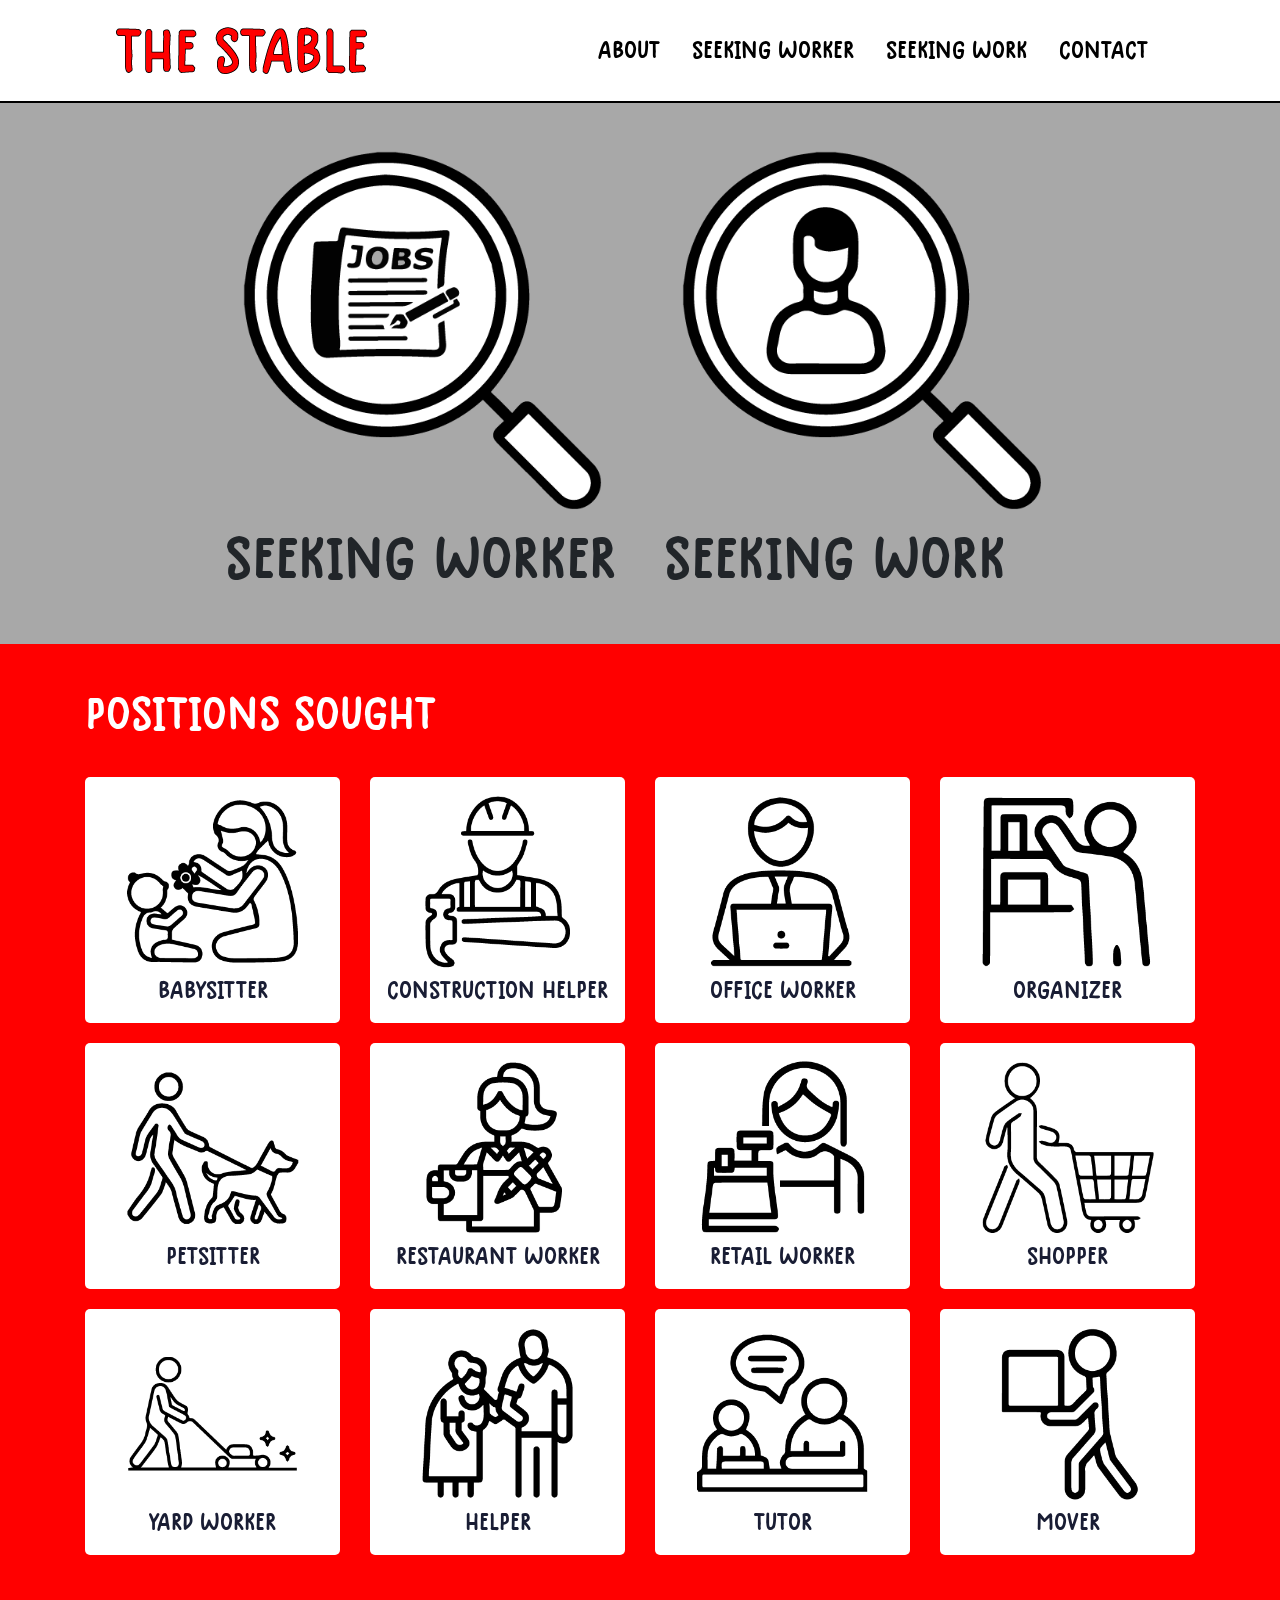
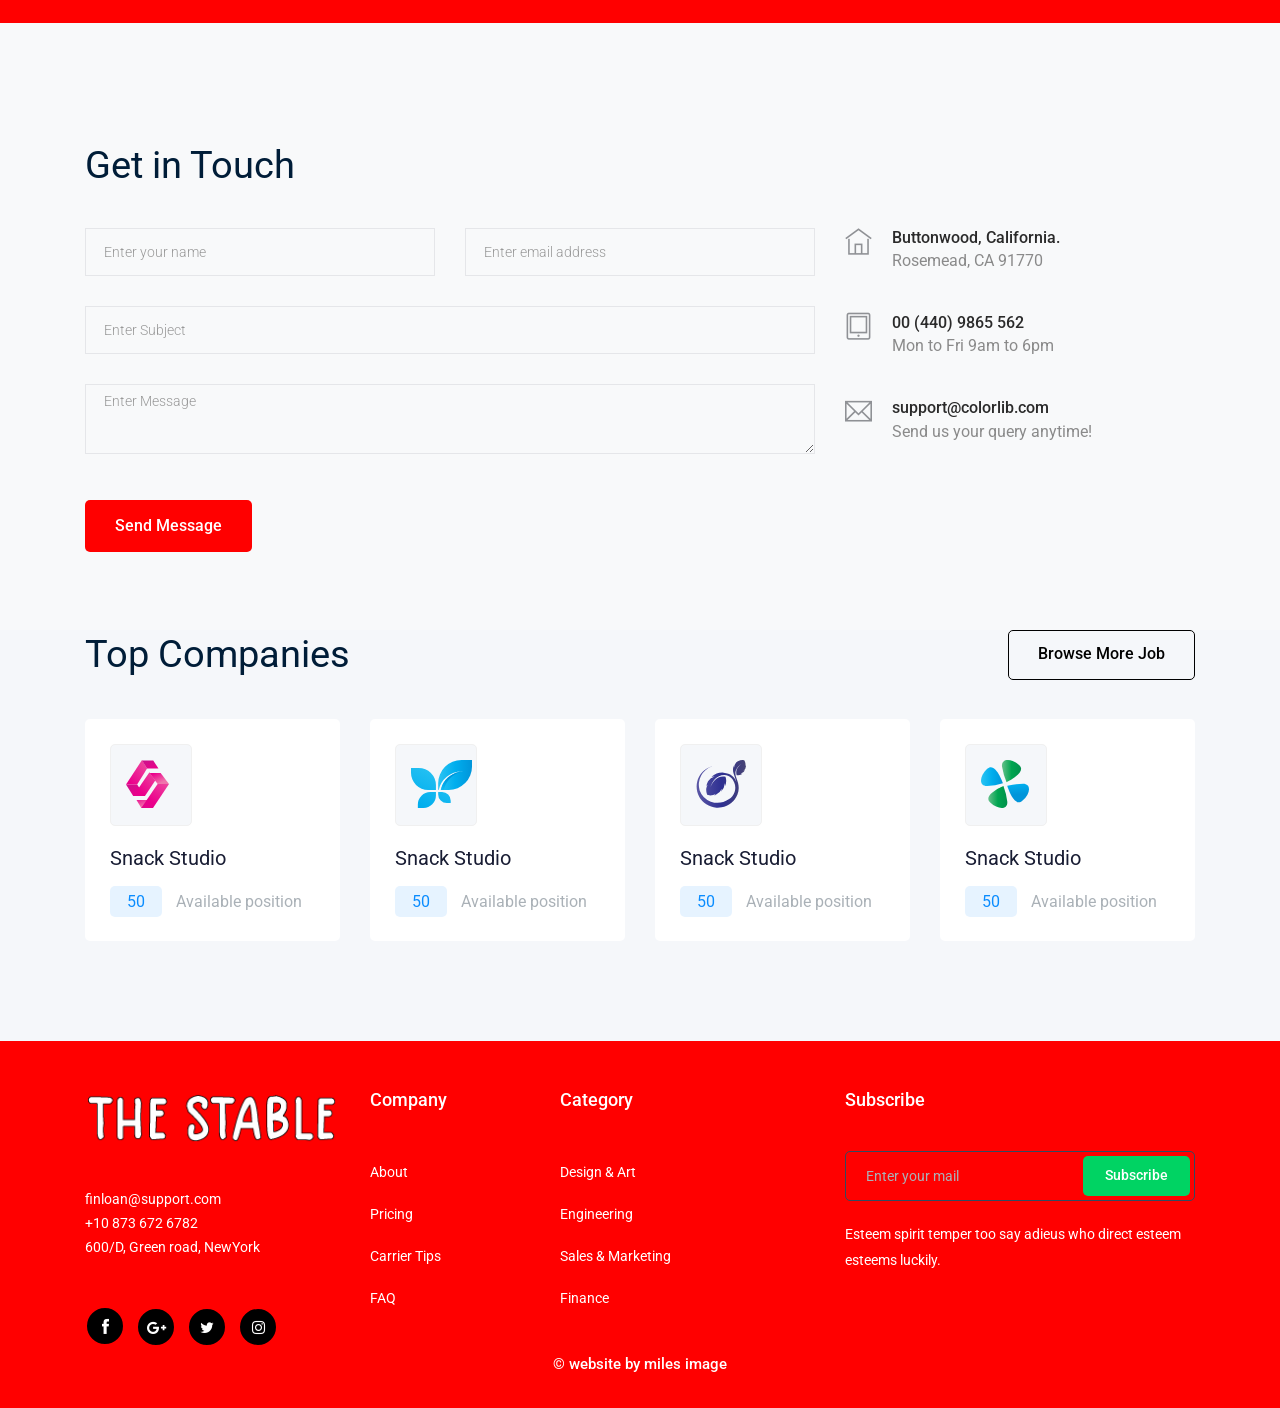
==== index.html @ d4230e0c "wer" ====
<!doctype html>
<html class="no-js" lang="zxx">

<head>
    <meta charset="utf-8">
    <meta http-equiv="x-ua-compatible" content="ie=edge">
    <title>Job Board</title>
    <meta name="description" content="">
    <meta name="viewport" content="width=device-width, initial-scale=1">

    <!-- <link rel="manifest" href="site.webmanifest"> -->
    <link rel="shortcut icon" type="image/x-icon" href="img/favicon.png">
    <!-- Place favicon.ico in the root directory -->

    <!-- CSS here -->
    <link rel="stylesheet" href="css/bootstrap.min.css">
    <link rel="stylesheet" href="css/owl.carousel.min.css">
    <link rel="stylesheet" href="css/magnific-popup.css">
    <link rel="stylesheet" href="css/font-awesome.min.css">
    <link rel="stylesheet" href="css/themify-icons.css">
    <link rel="stylesheet" href="css/nice-select.css">
    <link rel="stylesheet" href="css/flaticon.css">
    <link rel="stylesheet" href="css/gijgo.css">
    <link rel="stylesheet" href="css/animate.min.css">
    <link rel="stylesheet" href="css/slicknav.css">

    <link rel="stylesheet" href="css/style.css">
    <!-- <link rel="stylesheet" href="css/responsive.css"> -->
</head>

<body>
    <!-- header-start -->
    <header>
        <div class="header-area ">
            <div id="sticky-header" class="main-header-area sticky">
                <div class="container-fluid ">
                    <div class="header_bottom_border">
                        <div class="row align-items-center justify-content-around">
                            <div class="col-xl-3 col-lg-3">
                                <div class="logo">
                                    <a href="index.html">
                                        <img src="images/logo.png" alt="">
                                    </a>
                                </div>
                            </div>
                            <div class="col-xl-6 col-lg-9">
                                <div class="main-menu  d-none d-lg-block">
                                    <nav>
                                        <ul id="navigation" >
                                            <!-- <li><a  href="index.html">home</a></li> -->
                                            <li><a  href="index.html#about">About</a></li>
                                            <!-- <li><a  href="#">pages <i class="ti-angle-down"></i></a>
                                                <ul class="submenu">
                                                    <li><a  href="candidate.html">HELP WANTED </a></li>
                                                    <li><a  href="job_details.html">WANT TO HELP </a></li>
                                                    <li><a  href="elements.html">elements</a></li>
                                                </ul>
                                            </li> --> 
                                            <li><a  href="help-wanted.html">SEEKING WORKER</a></li>
                                            <li><a  href="want-to-help.html">SEEKING WORK</a></li>
                                            <li><a  href="index.html#contact">Contact</a></li> 
                                        </ul>
                                    </nav>
                                </div>
                            </div> 
                            <div class="col-12">
                                <div class="mobile_menu d-block d-lg-none"></div>
                            </div>
                        </div>
                    </div>

                </div>
            </div>
        </div>
    </header>
    <!-- header-end -->

      <!-- job_searcing_wrap  -->
    <div class="job_searcing_wrap py-5" style="margin-top: 5.3rem;">
        <div class="container">
            <div class="row">
                <div class="col-lg-6  col-md-6 text-center text-lg-right px-4 ">
                   <img src="./images/mag-paper.png" class="img-fluid w-75">
                   <div class="title fs-1">
                       SEEKING WORKER
                   </div>
                </div>
                <div class="col-lg-6  col-md-6 text-center text-lg-left  px-4 ">
                      <img src="./images/mag-person.png" class="img-fluid w-75">
                      <div class="title fs-1">
                      SEEKING WORK
                   </div>
                </div>
            </div>
        </div>
    </div>
    <!-- job_searcing_wrap end  -->

  

    <!-- popular_catagory_area_start  -->
    <div class="popular_catagory_area py-5">
        <div class="container">
            <div class="row">
                <div class="col-lg-12">
                    <div class="section_title mb-40">
                        <h3>POSITIONS SOUGHT</h3>
                    </div>
                </div>
            </div>
            <div class="row">
                <div class="col-lg-4 col-xl-3 col-md-6">
                    <div class="single_catagory text-center">
                        <img src="./images/babysitter.png" class="img-fluid" alt="">
                        <a href="#">
                            <h4>babysitter</h4>
                        </a>
                    </div>
                </div>
                <div class="col-lg-4 col-xl-3 col-md-6">
                    <div class="single_catagory text-center">
                        <img src="./images/construction-helper.png" class="img-fluid" alt="">
                        <a href="#">
                            <h4>construction helper</h4>
                        </a>
                    </div>
                </div>
                <div class="col-lg-4 col-xl-3 col-md-6">
                    <div class="single_catagory text-center">
                        <img src="./images/OFFICE-WORKER.png" class="img-fluid" alt="">
                        <a href="#">
                            <h4>OFFICE WORKER</h4>
                        </a>
                    </div>
                </div>
                <div class="col-lg-4 col-xl-3 col-md-6">
                    <div class="single_catagory text-center">
                        <img src="./images/ORGANIZER.png" class="img-fluid" alt="">
                        <a href="#">
                            <h4>ORGANIZER</h4>
                        </a>
                    </div>
                </div>
                <div class="col-lg-4 col-xl-3 col-md-6">
                    <div class="single_catagory text-center">
                        <img src="./images/PETSITTER.png" class="img-fluid" alt="">
                        <a href="#">
                            <h4>PETSITTER</h4>
                        </a>
                    </div>
                </div>
                <div class="col-lg-4 col-xl-3 col-md-6">
                    <div class="single_catagory text-center">
                        <img src="./images/RESTAURANT-WORKER.png" class="img-fluid" alt="">
                        <a href="#">
                            <h4>RESTAURANT WORKER</h4>
                        </a>
                    </div>
                </div>
                <div class="col-lg-4 col-xl-3 col-md-6">
                    <div class="single_catagory text-center">
                        <img src="./images/RETAIL-WORKER.png" class="img-fluid" alt="">
                        <a href="#">
                            <h4>RETAIL WORKER</h4>
                        </a>
                    </div>
                </div>
                <div class="col-lg-4 col-xl-3 col-md-6">
                    <div class="single_catagory text-center">
                        <img src="./images/SHOPPER.png" class="img-fluid" alt="">
                        <a href="#">
                            <h4>SHOPPER</h4>
                        </a>
                    </div>
                </div>
                <div class="col-lg-4 col-xl-3 col-md-6">
                    <div class="single_catagory text-center">
                        <img src="./images/YARD-WORKER.png" class="img-fluid" alt="">
                        <a href="#">
                            <h4>YARD WORKER</h4>
                        </a>
                    </div>
                </div>
                <div class="col-lg-4 col-xl-3 col-md-6">
                    <div class="single_catagory text-center">
                        <img src="./images/helper.png" class="img-fluid" alt="">
                        <a href="#">
                            <h4>helper</h4>
                        </a>
                    </div>
                </div>
                <div class="col-lg-4 col-xl-3 col-md-6">
                    <div class="single_catagory text-center">
                        <img src="./images/tutor.png" class="img-fluid" alt="">
                        <a href="#">
                            <h4>tutor</h4>
                        </a>
                    </div>
                </div>
                <div class="col-lg-4 col-xl-3 col-md-6">
                    <div class="single_catagory text-center">
                        <img src="./images/move.png" class="img-fluid" alt="">
                        <a href="#">
                            <h4>mover</h4>
                        </a>
                    </div>
                </div>
                <!-- <div class="col-lg-4 col-xl-3 col-md-6">
                    <div class="single_catagory text-center">
                        <img src="./images/robin-hoods.png" class="img-fluid" alt="">
                        <a href="#">
                            <h4>the robin hoods</h4>
                        </a>
                    </div>
                </div>
                <div class="col-lg-4 col-xl-3 col-md-6">
                    <div class="single_catagory text-center">
                        <img src="./images/right-light.png" class="img-fluid" alt="">
                        <a href="#">
                            <h4>right light</h4>
                        </a>
                    </div>
                </div> -->
                <!-- <div class="col-lg-4 col-xl-3 col-md-6">
                    <div class="single_catagory">
                        <a href="jobs.html"><h4>Design & Creative</h4></a>
                        <p> <span>50</span> Available position</p>
                    </div>
                </div> -->

            </div>
        </div>
    </div>


    <!-- form section -->

 
    <section class="py-5 bg-light" id="contact">
        <br><br><br>
        <div class="container">
            <div class="row">
                <br>
                <div class="col-lg-12">
                    <div class="section_title mb-40">
                        <h3>Get in Touch</h3>
                    </div>
                </div>
            </div>
            <div class="row">
                <div class="col-lg-8 mx-auto">
                    <form class="form-contact contact_form" action="contact_process.php" method="post" id=""
                        novalidate="novalidate">
                        <div class="row">

                            <div class="col-sm-6">
                                <div class="form-group">
                                    <input class="form-control" name="name" id="name" type="text"
                                        onfocus="this.placeholder = ''" onblur="this.placeholder = 'Enter your name'"
                                        placeholder="Enter your name">
                                </div>
                            </div>
                            <div class="col-sm-6">
                                <div class="form-group">
                                    <input class="form-control" name="email" id="email" type="email"
                                        onfocus="this.placeholder = ''"
                                        onblur="this.placeholder = 'Enter email address'"
                                        placeholder="Enter email address">
                                </div>
                            </div>
                            <div class="col-12">
                                <div class="form-group">
                                    <input class="form-control" name="subject" id="subject" type="text"
                                        onfocus="this.placeholder = ''" onblur="this.placeholder = 'Enter Subject'"
                                        placeholder="Enter Subject">
                                </div>
                            </div>
                            <div class="col-12">
                                <div class="form-group">
                                    <textarea class="form-control w-100" name="message" id="message"
                                        onfocus="this.placeholder = ''" onblur="this.placeholder = 'Enter Message'"
                                        placeholder="Enter Message"></textarea>
                                </div>
                            </div>
                        </div>
                        <div class="form-group mt-3">
                            <button type="submit" class="boxed-btn3">Send
                                Message</button>
                        </div>
                    </form>
                </div>
                <div class="col-lg-4">
                    <div class="media contact-info">
                        <span class="contact-info__icon"><i class="ti-home"></i></span>
                        <div class="media-body">
                            <h3>Buttonwood, California.</h3>
                            <p>Rosemead, CA 91770</p>
                        </div>
                    </div>
                    <div class="media contact-info">
                        <span class="contact-info__icon"><i class="ti-tablet"></i></span>
                        <div class="media-body">
                            <h3>00 (440) 9865 562</h3>
                            <p>Mon to Fri 9am to 6pm</p>
                        </div>
                    </div>
                    <div class="media contact-info">
                        <span class="contact-info__icon"><i class="ti-email"></i></span>
                        <div class="media-body">
                            <h3>support@colorlib.com</h3>
                            <p>Send us your query anytime!</p>
                        </div>
                    </div>
                </div>
            </div>
        </div>
    </section>


    <!-- popular_catagory_area_end  -->

   

    

    <div class="top_companies_area">
        <div class="container">
            <div class="row align-items-center mb-40">
                <div class="col-lg-6 col-md-6">
                    <div class="section_title">
                        <h3>Top Companies</h3>
                    </div>
                </div>
                <div class="col-lg-6 col-md-6">
                    <div class="brouse_job text-right">
                        <a href="jobs.html" class="boxed-btn4">Browse More Job</a>
                    </div>
                </div>
            </div>
            <div class="row">
                <div class="col-lg-4 col-xl-3 col-md-6">
                    <div class="single_company">
                        <div class="thumb">
                            <img src="img/svg_icon/5.svg" alt="">
                        </div>
                        <a href="jobs.html">
                            <h3>Snack Studio</h3>
                        </a>
                        <p> <span>50</span> Available position</p>
                    </div>
                </div>
                <div class="col-lg-4 col-xl-3 col-md-6">
                    <div class="single_company">
                        <div class="thumb">
                            <img src="img/svg_icon/4.svg" alt="">
                        </div>
                        <a href="jobs.html">
                            <h3>Snack Studio</h3>
                        </a>
                        <p> <span>50</span> Available position</p>
                    </div>
                </div>
                <div class="col-lg-4 col-xl-3 col-md-6">
                    <div class="single_company">
                        <div class="thumb">
                            <img src="img/svg_icon/3.svg" alt="">
                        </div>
                        <a href="jobs.html">
                            <h3>Snack Studio</h3>
                        </a>
                        <p> <span>50</span> Available position</p>
                    </div>
                </div>
                <div class="col-lg-4 col-xl-3 col-md-6">
                    <div class="single_company">
                        <div class="thumb">
                            <img src="img/svg_icon/1.svg" alt="">
                        </div>
                        <a href="jobs.html">
                            <h3>Snack Studio</h3>
                        </a>
                        <p> <span>50</span> Available position</p>
                    </div>
                </div>
            </div>
        </div>
    </div>

   

    <!-- footer start -->
    <footer class="footer">
        <div class="footer_top pt-5 pb-0">
            <div class="container">
                <div class="row">
                    <div class="col-xl-3 col-md-6 col-lg-3">
                        <div class="footer_widget wow fadeInUp" data-wow-duration="1s" data-wow-delay=".3s">
                            <div class="footer_logo">
                                <a href="#">
                                    <img src="images/logo-white.png" class="img-fluid">
                                </a>
                            </div>
                            <p>
                                finloan@support.com <br>
                                +10 873 672 6782 <br>
                                600/D, Green road, NewYork
                            </p>
                            <div class="socail_links">
                                <ul>
                                    <li>
                                        <a href="#">
                                            <i class="ti-facebook"></i>
                                        </a>
                                    </li>
                                    <li>
                                        <a href="#">
                                            <i class="fa fa-google-plus"></i>
                                        </a>
                                    </li>
                                    <li>
                                        <a href="#">
                                            <i class="fa fa-twitter"></i>
                                        </a>
                                    </li>
                                    <li>
                                        <a href="#">
                                            <i class="fa fa-instagram"></i>
                                        </a>
                                    </li>
                                </ul>
                            </div>

                        </div>
                    </div>
                    <div class="col-xl-2 col-md-6 col-lg-2">
                        <div class="footer_widget wow fadeInUp" data-wow-duration="1.1s" data-wow-delay=".4s">
                            <h3 class="footer_title">
                                Company
                            </h3>
                            <ul>
                                <li><a href="#">About </a></li>
                                <li><a href="#"> Pricing</a></li>
                                <li><a href="#">Carrier Tips</a></li>
                                <li><a href="#">FAQ</a></li>
                            </ul>

                        </div>
                    </div>
                    <div class="col-xl-3 col-md-6 col-lg-3">
                        <div class="footer_widget wow fadeInUp" data-wow-duration="1.2s" data-wow-delay=".5s">
                            <h3 class="footer_title">
                                Category
                            </h3>
                            <ul>
                                <li><a href="#">Design & Art</a></li>
                                <li><a href="#">Engineering</a></li>
                                <li><a href="#">Sales & Marketing</a></li>
                                <li><a href="#">Finance</a></li>
                            </ul>
                        </div>
                    </div>
                    <div class="col-xl-4 col-md-6 col-lg-4">
                        <div class="footer_widget wow fadeInUp" data-wow-duration="1.3s" data-wow-delay=".6s">
                            <h3 class="footer_title">
                                Subscribe
                            </h3>
                            <form action="#" class="newsletter_form">
                                <input type="text" placeholder="Enter your mail">
                                <button type="submit">Subscribe</button>
                            </form>
                            <p class="newsletter_text">Esteem spirit temper too say adieus who direct esteem esteems
                                luckily.</p>
                        </div>
                    </div>
                </div>
            </div>
        </div>
        <div class="copy-right_text wow fadeInUp" data-wow-duration="1.4s" data-wow-delay=".3s">
            <div class="container">
                <div class="footer_border"></div>
                <div class="row">
                    <div class="col-xl-12">
                        <p class="copy_right text-center">
                          &copy;  website by miles image 
                        </p>
                    </div>
                </div>
            </div>
        </div>
    </footer>
    <!--/ footer end  -->

    <!-- link that opens popup -->
    <!-- JS here -->
    <script src="js/vendor/modernizr-3.5.0.min.js"></script>
    <script src="js/vendor/jquery-1.12.4.min.js"></script>
    <script src="js/popper.min.js"></script>
    <script src="js/bootstrap.min.js"></script>
    <script src="js/owl.carousel.min.js"></script>
    <script src="js/isotope.pkgd.min.js"></script>
    <script src="js/ajax-form.js"></script>
    <script src="js/waypoints.min.js"></script>
    <script src="js/jquery.counterup.min.js"></script>
    <script src="js/imagesloaded.pkgd.min.js"></script>
    <script src="js/scrollIt.js"></script>
    <script src="js/jquery.scrollUp.min.js"></script>
    <script src="js/wow.min.js"></script>
    <script src="js/nice-select.min.js"></script>
    <script src="js/jquery.slicknav.min.js"></script>
    <script src="js/jquery.magnific-popup.min.js"></script>
    <script src="js/plugins.js"></script>
    <script src="js/gijgo.min.js"></script>



    <!--contact js-->
    <script src="js/contact.js"></script>
    <script src="js/jquery.ajaxchimp.min.js"></script>
    <script src="js/jquery.form.js"></script>
    <script src="js/jquery.validate.min.js"></script>
    <script src="js/mail-script.js"></script>


    <script src="js/main.js"></script>
</body>

</html>
---- css/themify-icons.css ----
@font-face {
	font-family: 'themify';
	src:url('../fonts/themify.eot?-fvbane');
	src:url('../fonts/themify.eot?#iefix-fvbane') format('embedded-opentype'),
		url('../fonts/themify.woff?-fvbane') format('woff'),
		url('../fonts/themify.ttf?-fvbane') format('truetype'),
		url('../fonts/themify.svg?-fvbane#themify') format('svg');
	font-weight: normal;
	font-style: normal;
}

[class^="ti-"], [class*=" ti-"] {
	font-family: 'themify';
	/* speak: none; */
	font-style: normal;
	font-weight: normal;
	font-variant: normal;
	text-transform: none;
	line-height: 1;

	/* Better Font Rendering =========== */
	-webkit-font-smoothing: antialiased;
	-moz-osx-font-smoothing: grayscale;
}

.ti-wand:before {
	content: "\e600";
}
.ti-volume:before {
	content: "\e601";
}
.ti-user:before {
	content: "\e602";
}
.ti-unlock:before {
	content: "\e603";
}
.ti-unlink:before {
	content: "\e604";
}
.ti-trash:before {
	content: "\e605";
}
.ti-thought:before {
	content: "\e606";
}
.ti-target:before {
	content: "\e607";
}
.ti-tag:before {
	content: "\e608";
}
.ti-tablet:before {
	content: "\e609";
}
.ti-star:before {
	content: "\e60a";
}
.ti-spray:before {
	content: "\e60b";
}
.ti-signal:before {
	content: "\e60c";
}
.ti-shopping-cart:before {
	content: "\e60d";
}
.ti-shopping-cart-full:before {
	content: "\e60e";
}
.ti-settings:before {
	content: "\e60f";
}
.ti-search:before {
	content: "\e610";
}
.ti-zoom-in:before {
	content: "\e611";
}
.ti-zoom-out:before {
	content: "\e612";
}
.ti-cut:before {
	content: "\e613";
}
.ti-ruler:before {
	content: "\e614";
}
.ti-ruler-pencil:before {
	content: "\e615";
}
.ti-ruler-alt:before {
	content: "\e616";
}
.ti-bookmark:before {
	content: "\e617";
}
.ti-bookmark-alt:before {
	content: "\e618";
}
.ti-reload:before {
	content: "\e619";
}
.ti-plus:before {
	content: "\e61a";
}
.ti-pin:before {
	content: "\e61b";
}
.ti-pencil:before {
	content: "\e61c";
}
.ti-pencil-alt:before {
	content: "\e61d";
}
.ti-paint-roller:before {
	content: "\e61e";
}
.ti-paint-bucket:before {
	content: "\e61f";
}
.ti-na:before {
	content: "\e620";
}
.ti-mobile:before {
	content: "\e621";
}
.ti-minus:before {
	content: "\e622";
}
.ti-medall:before {
	content: "\e623";
}
.ti-medall-alt:before {
	content: "\e624";
}
.ti-marker:before {
	content: "\e625";
}
.ti-marker-alt:before {
	content: "\e626";
}
.ti-arrow-up:before {
	content: "\e627";
}
.ti-arrow-right:before {
	content: "\e628";
}
.ti-arrow-left:before {
	content: "\e629";
}
.ti-arrow-down:before {
	content: "\e62a";
}
.ti-lock:before {
	content: "\e62b";
}
.ti-location-arrow:before {
	content: "\e62c";
}
.ti-link:before {
	content: "\e62d";
}
.ti-layout:before {
	content: "\e62e";
}
.ti-layers:before {
	content: "\e62f";
}
.ti-layers-alt:before {
	content: "\e630";
}
.ti-key:before {
	content: "\e631";
}
.ti-import:before {
	content: "\e632";
}
.ti-image:before {
	content: "\e633";
}
.ti-heart:before {
	content: "\e634";
}
.ti-heart-broken:before {
	content: "\e635";
}
.ti-hand-stop:before {
	content: "\e636";
}
.ti-hand-open:before {
	content: "\e637";
}
.ti-hand-drag:before {
	content: "\e638";
}
.ti-folder:before {
	content: "\e639";
}
.ti-flag:before {
	content: "\e63a";
}
.ti-flag-alt:before {
	content: "\e63b";
}
.ti-flag-alt-2:before {
	content: "\e63c";
}
.ti-eye:before {
	content: "\e63d";
}
.ti-export:before {
	content: "\e63e";
}
.ti-exchange-vertical:before {
	content: "\e63f";
}
.ti-desktop:before {
	content: "\e640";
}
.ti-cup:before {
	content: "\e641";
}
.ti-crown:before {
	content: "\e642";
}
.ti-comments:before {
	content: "\e643";
}
.ti-comment:before {
	content: "\e644";
}
.ti-comment-alt:before {
	content: "\e645";
}
.ti-close:before {
	content: "\e646";
}
.ti-clip:before {
	content: "\e647";
}
.ti-angle-up:before {
	content: "\e648";
}
.ti-angle-right:before {
	content: "\e649";
}
.ti-angle-left:before {
	content: "\e64a";
}
.ti-angle-down:before {
	content: "\e64b";
}
.ti-check:before {
	content: "\e64c";
}
.ti-check-box:before {
	content: "\e64d";
}
.ti-camera:before {
	content: "\e64e";
}
.ti-announcement:before {
	content: "\e64f";
}
.ti-brush:before {
	content: "\e650";
}
.ti-briefcase:before {
	content: "\e651";
}
.ti-bolt:before {
	content: "\e652";
}
.ti-bolt-alt:before {
	content: "\e653";
}
.ti-blackboard:before {
	content: "\e654";
}
.ti-bag:before {
	content: "\e655";
}
.ti-move:before {
	content: "\e656";
}
.ti-arrows-vertical:before {
	content: "\e657";
}
.ti-arrows-horizontal:before {
	content: "\e658";
}
.ti-fullscreen:before {
	content: "\e659";
}
.ti-arrow-top-right:before {
	content: "\e65a";
}
.ti-arrow-top-left:before {
	content: "\e65b";
}
.ti-arrow-circle-up:before {
	content: "\e65c";
}
.ti-arrow-circle-right:before {
	content: "\e65d";
}
.ti-arrow-circle-left:before {
	content: "\e65e";
}
.ti-arrow-circle-down:before {
	content: "\e65f";
}
.ti-angle-double-up:before {
	content: "\e660";
}
.ti-angle-double-right:before {
	content: "\e661";
}
.ti-angle-double-left:before {
	content: "\e662";
}
.ti-angle-double-down:before {
	content: "\e663";
}
.ti-zip:before {
	content: "\e664";
}
.ti-world:before {
	content: "\e665";
}
.ti-wheelchair:before {
	content: "\e666";
}
.ti-view-list:before {
	content: "\e667";
}
.ti-view-list-alt:before {
	content: "\e668";
}
.ti-view-grid:before {
	content: "\e669";
}
.ti-uppercase:before {
	content: "\e66a";
}
.ti-upload:before {
	content: "\e66b";
}
.ti-underline:before {
	content: "\e66c";
}
.ti-truck:before {
	content: "\e66d";
}
.ti-timer:before {
	content: "\e66e";
}
.ti-ticket:before {
	content: "\e66f";
}
.ti-thumb-up:before {
	content: "\e670";
}
.ti-thumb-down:before {
	content: "\e671";
}
.ti-text:before {
	content: "\e672";
}
.ti-stats-up:before {
	content: "\e673";
}
.ti-stats-down:before {
	content: "\e674";
}
.ti-split-v:before {
	content: "\e675";
}
.ti-split-h:before {
	content: "\e676";
}
.ti-smallcap:before {
	content: "\e677";
}
.ti-shine:before {
	content: "\e678";
}
.ti-shift-right:before {
	content: "\e679";
}
.ti-shift-left:before {
	content: "\e67a";
}
.ti-shield:before {
	content: "\e67b";
}
.ti-notepad:before {
	content: "\e67c";
}
.ti-server:before {
	content: "\e67d";
}
.ti-quote-right:before {
	content: "\e67e";
}
.ti-quote-left:before {
	content: "\e67f";
}
.ti-pulse:before {
	content: "\e680";
}
.ti-printer:before {
	content: "\e681";
}
.ti-power-off:before {
	content: "\e682";
}
.ti-plug:before {
	content: "\e683";
}
.ti-pie-chart:before {
	content: "\e684";
}
.ti-paragraph:before {
	content: "\e685";
}
.ti-panel:before {
	content: "\e686";
}
.ti-package:before {
	content: "\e687";
}
.ti-music:before {
	content: "\e688";
}
.ti-music-alt:before {
	content: "\e689";
}
.ti-mouse:before {
	content: "\e68a";
}
.ti-mouse-alt:before {
	content: "\e68b";
}
.ti-money:before {
	content: "\e68c";
}
.ti-microphone:before {
	content: "\e68d";
}
.ti-menu:before {
	content: "\e68e";
}
.ti-menu-alt:before {
	content: "\e68f";
}
.ti-map:before {
	content: "\e690";
}
.ti-map-alt:before {
	content: "\e691";
}
.ti-loop:before {
	content: "\e692";
}
.ti-location-pin:before {
	content: "\e693";
}
.ti-list:before {
	content: "\e694";
}
.ti-light-bulb:before {
	content: "\e695";
}
.ti-Italic:before {
	content: "\e696";
}
.ti-info:before {
	content: "\e697";
}
.ti-infinite:before {
	content: "\e698";
}
.ti-id-badge:before {
	content: "\e699";
}
.ti-hummer:before {
	content: "\e69a";
}
.ti-home:before {
	content: "\e69b";
}
.ti-help:before {
	content: "\e69c";
}
.ti-headphone:before {
	content: "\e69d";
}
.ti-harddrives:before {
	content: "\e69e";
}
.ti-harddrive:before {
	content: "\e69f";
}
.ti-gift:before {
	content: "\e6a0";
}
.ti-game:before {
	content: "\e6a1";
}
.ti-filter:before {
	content: "\e6a2";
}
.ti-files:before {
	content: "\e6a3";
}
.ti-file:before {
	content: "\e6a4";
}
.ti-eraser:before {
	content: "\e6a5";
}
.ti-envelope:before {
	content: "\e6a6";
}
.ti-download:before {
	content: "\e6a7";
}
.ti-direction:before {
	content: "\e6a8";
}
.ti-direction-alt:before {
	content: "\e6a9";
}
.ti-dashboard:before {
	content: "\e6aa";
}
.ti-control-stop:before {
	content: "\e6ab";
}
.ti-control-shuffle:before {
	content: "\e6ac";
}
.ti-control-play:before {
	content: "\e6ad";
}
.ti-control-pause:before {
	content: "\e6ae";
}
.ti-control-forward:before {
	content: "\e6af";
}
.ti-control-backward:before {
	content: "\e6b0";
}
.ti-cloud:before {
	content: "\e6b1";
}
.ti-cloud-up:before {
	content: "\e6b2";
}
.ti-cloud-down:before {
	content: "\e6b3";
}
.ti-clipboard:before {
	content: "\e6b4";
}
.ti-car:before {
	content: "\e6b5";
}
.ti-calendar:before {
	content: "\e6b6";
}
.ti-book:before {
	content: "\e6b7";
}
.ti-bell:before {
	content: "\e6b8";
}
.ti-basketball:before {
	content: "\e6b9";
}
.ti-bar-chart:before {
	content: "\e6ba";
}
.ti-bar-chart-alt:before {
	content: "\e6bb";
}
.ti-back-right:before {
	content: "\e6bc";
}
.ti-back-left:before {
	content: "\e6bd";
}
.ti-arrows-corner:before {
	content: "\e6be";
}
.ti-archive:before {
	content: "\e6bf";
}
.ti-anchor:before {
	content: "\e6c0";
}
.ti-align-right:before {
	content: "\e6c1";
}
.ti-align-left:before {
	content: "\e6c2";
}
.ti-align-justify:before {
	content: "\e6c3";
}
.ti-align-center:before {
	content: "\e6c4";
}
.ti-alert:before {
	content: "\e6c5";
}
.ti-alarm-clock:before {
	content: "\e6c6";
}
.ti-agenda:before {
	content: "\e6c7";
}
.ti-write:before {
	content: "\e6c8";
}
.ti-window:before {
	content: "\e6c9";
}
.ti-widgetized:before {
	content: "\e6ca";
}
.ti-widget:before {
	content: "\e6cb";
}
.ti-widget-alt:before {
	content: "\e6cc";
}
.ti-wallet:before {
	content: "\e6cd";
}
.ti-video-clapper:before {
	content: "\e6ce";
}
.ti-video-camera:before {
	content: "\e6cf";
}
.ti-vector:before {
	content: "\e6d0";
}
.ti-themify-logo:before {
	content: "\e6d1";
}
.ti-themify-favicon:before {
	content: "\e6d2";
}
.ti-themify-favicon-alt:before {
	content: "\e6d3";
}
.ti-support:before {
	content: "\e6d4";
}
.ti-stamp:before {
	content: "\e6d5";
}
.ti-split-v-alt:before {
	content: "\e6d6";
}
.ti-slice:before {
	content: "\e6d7";
}
.ti-shortcode:before {
	content: "\e6d8";
}
.ti-shift-right-alt:before {
	content: "\e6d9";
}
.ti-shift-left-alt:before {
	content: "\e6da";
}
.ti-ruler-alt-2:before {
	content: "\e6db";
}
.ti-receipt:before {
	content: "\e6dc";
}
.ti-pin2:before {
	content: "\e6dd";
}
.ti-pin-alt:before {
	content: "\e6de";
}
.ti-pencil-alt2:before {
	content: "\e6df";
}
.ti-palette:before {
	content: "\e6e0";
}
.ti-more:before {
	content: "\e6e1";
}
.ti-more-alt:before {
	content: "\e6e2";
}
.ti-microphone-alt:before {
	content: "\e6e3";
}
.ti-magnet:before {
	content: "\e6e4";
}
.ti-line-double:before {
	content: "\e6e5";
}
.ti-line-dotted:before {
	content: "\e6e6";
}
.ti-line-dashed:before {
	content: "\e6e7";
}
.ti-layout-width-full:before {
	content: "\e6e8";
}
.ti-layout-width-default:before {
	content: "\e6e9";
}
.ti-layout-width-default-alt:before {
	content: "\e6ea";
}
.ti-layout-tab:before {
	content: "\e6eb";
}
.ti-layout-tab-window:before {
	content: "\e6ec";
}
.ti-layout-tab-v:before {
	content: "\e6ed";
}
.ti-layout-tab-min:before {
	content: "\e6ee";
}
.ti-layout-slider:before {
	content: "\e6ef";
}
.ti-layout-slider-alt:before {
	content: "\e6f0";
}
.ti-layout-sidebar-right:before {
	content: "\e6f1";
}
.ti-layout-sidebar-none:before {
	content: "\e6f2";
}
.ti-layout-sidebar-left:before {
	content: "\e6f3";
}
.ti-layout-placeholder:before {
	content: "\e6f4";
}
.ti-layout-menu:before {
	content: "\e6f5";
}
.ti-layout-menu-v:before {
	content: "\e6f6";
}
.ti-layout-menu-separated:before {
	content: "\e6f7";
}
.ti-layout-menu-full:before {
	content: "\e6f8";
}
.ti-layout-media-right-alt:before {
	content: "\e6f9";
}
.ti-layout-media-right:before {
	content: "\e6fa";
}
.ti-layout-media-overlay:before {
	content: "\e6fb";
}
.ti-layout-media-overlay-alt:before {
	content: "\e6fc";
}
.ti-layout-media-overlay-alt-2:before {
	content: "\e6fd";
}
.ti-layout-media-left-alt:before {
	content: "\e6fe";
}
.ti-layout-media-left:before {
	content: "\e6ff";
}
.ti-layout-media-center-alt:before {
	content: "\e700";
}
.ti-layout-media-center:before {
	content: "\e701";
}
.ti-layout-list-thumb:before {
	content: "\e702";
}
.ti-layout-list-thumb-alt:before {
	content: "\e703";
}
.ti-layout-list-post:before {
	content: "\e704";
}
.ti-layout-list-large-image:before {
	content: "\e705";
}
.ti-layout-line-solid:before {
	content: "\e706";
}
.ti-layout-grid4:before {
	content: "\e707";
}
.ti-layout-grid3:before {
	content: "\e708";
}
.ti-layout-grid2:before {
	content: "\e709";
}
.ti-layout-grid2-thumb:before {
	content: "\e70a";
}
.ti-layout-cta-right:before {
	content: "\e70b";
}
.ti-layout-cta-left:before {
	content: "\e70c";
}
.ti-layout-cta-center:before {
	content: "\e70d";
}
.ti-layout-cta-btn-right:before {
	content: "\e70e";
}
.ti-layout-cta-btn-left:before {
	content: "\e70f";
}
.ti-layout-column4:before {
	content: "\e710";
}
.ti-layout-column3:before {
	content: "\e711";
}
.ti-layout-column2:before {
	content: "\e712";
}
.ti-layout-accordion-separated:before {
	content: "\e713";
}
.ti-layout-accordion-merged:before {
	content: "\e714";
}
.ti-layout-accordion-list:before {
	content: "\e715";
}
.ti-ink-pen:before {
	content: "\e716";
}
.ti-info-alt:before {
	content: "\e717";
}
.ti-help-alt:before {
	content: "\e718";
}
.ti-headphone-alt:before {
	content: "\e719";
}
.ti-hand-point-up:before {
	content: "\e71a";
}
.ti-hand-point-right:before {
	content: "\e71b";
}
.ti-hand-point-left:before {
	content: "\e71c";
}
.ti-hand-point-down:before {
	content: "\e71d";
}
.ti-gallery:before {
	content: "\e71e";
}
.ti-face-smile:before {
	content: "\e71f";
}
.ti-face-sad:before {
	content: "\e720";
}
.ti-credit-card:before {
	content: "\e721";
}
.ti-control-skip-forward:before {
	content: "\e722";
}
.ti-control-skip-backward:before {
	content: "\e723";
}
.ti-control-record:before {
	content: "\e724";
}
.ti-control-eject:before {
	content: "\e725";
}
.ti-comments-smiley:before {
	content: "\e726";
}
.ti-brush-alt:before {
	content: "\e727";
}
.ti-youtube:before {
	content: "\e728";
}
.ti-vimeo:before {
	content: "\e729";
}
.ti-twitter:before {
	content: "\e72a";
}
.ti-time:before {
	content: "\e72b";
}
.ti-tumblr:before {
	content: "\e72c";
}
.ti-skype:before {
	content: "\e72d";
}
.ti-share:before {
	content: "\e72e";
}
.ti-share-alt:before {
	content: "\e72f";
}
.ti-rocket:before {
	content: "\e730";
}
.ti-pinterest:before {
	content: "\e731";
}
.ti-new-window:before {
	content: "\e732";
}
.ti-microsoft:before {
	content: "\e733";
}
.ti-list-ol:before {
	content: "\e734";
}
.ti-linkedin:before {
	content: "\e735";
}
.ti-layout-sidebar-2:before {
	content: "\e736";
}
.ti-layout-grid4-alt:before {
	content: "\e737";
}
.ti-layout-grid3-alt:before {
	content: "\e738";
}
.ti-layout-grid2-alt:before {
	content: "\e739";
}
.ti-layout-column4-alt:before {
	content: "\e73a";
}
.ti-layout-column3-alt:before {
	content: "\e73b";
}
.ti-layout-column2-alt:before {
	content: "\e73c";
}
.ti-instagram:before {
	content: "\e73d";
}
.ti-google:before {
	content: "\e73e";
}
.ti-github:before {
	content: "\e73f";
}
.ti-flickr:before {
	content: "\e740";
}
.ti-facebook:before {
	content: "\e741";
}
.ti-dropbox:before {
	content: "\e742";
}
.ti-dribbble:before {
	content: "\e743";
}
.ti-apple:before {
	content: "\e744";
}
.ti-android:before {
	content: "\e745";
}
.ti-save:before {
	content: "\e746";
}
.ti-save-alt:before {
	content: "\e747";
}
.ti-yahoo:before {
	content: "\e748";
}
.ti-wordpress:before {
	content: "\e749";
}
.ti-vimeo-alt:before {
	content: "\e74a";
}
.ti-twitter-alt:before {
	content: "\e74b";
}
.ti-tumblr-alt:before {
	content: "\e74c";
}
.ti-trello:before {
	content: "\e74d";
}
.ti-stack-overflow:before {
	content: "\e74e";
}
.ti-soundcloud:before {
	content: "\e74f";
}
.ti-sharethis:before {
	content: "\e750";
}
.ti-sharethis-alt:before {
	content: "\e751";
}
.ti-reddit:before {
	content: "\e752";
}
.ti-pinterest-alt:before {
	content: "\e753";
}
.ti-microsoft-alt:before {
	content: "\e754";
}
.ti-linux:before {
	content: "\e755";
}
.ti-jsfiddle:before {
	content: "\e756";
}
.ti-joomla:before {
	content: "\e757";
}
.ti-html5:before {
	content: "\e758";
}
.ti-flickr-alt:before {
	content: "\e759";
}
.ti-email:before {
	content: "\e75a";
}
.ti-drupal:before {
	content: "\e75b";
}
.ti-dropbox-alt:before {
	content: "\e75c";
}
.ti-css3:before {
	content: "\e75d";
}
.ti-rss:before {
	content: "\e75e";
}
.ti-rss-alt:before {
	content: "\e75f";
}
---- css/nice-select.css ----
.nice-select {
  -webkit-tap-highlight-color: transparent;
  background-color: #fff;
  border-radius: 5px;
  border: solid 1px #e8e8e8;
  box-sizing: border-box;
  clear: both;
  cursor: pointer;
  display: block;
  float: left;
  font-family: inherit;
  font-size: 14px;
  font-weight: normal;
  height: 42px;
  line-height: 40px;
  outline: none;
  padding-left: 18px;
  padding-right: 30px;
  position: relative;
  text-align: left !important;
  -webkit-transition: all 0.2s ease-in-out;
  transition: all 0.2s ease-in-out;
  -webkit-user-select: none;
     -moz-user-select: none;
      -ms-user-select: none;
          user-select: none;
  white-space: nowrap;
  width: auto; }
  .nice-select:hover {
    border-color: #dbdbdb; }
  .nice-select:active, .nice-select.open, .nice-select:focus {
    border-color: #999; }


  .nice-select.disabled {
    border-color: #ededed;
    color: #999;
    pointer-events: none; }
    .nice-select.disabled:after {
      border-color: #cccccc; }
  .nice-select.wide {
    width: 100%; }
    .nice-select.wide .list {
      left: 0 !important;
      right: 0 !important; }
  .nice-select.right {
    float: right; }
    .nice-select.right .list {
      left: auto;
      right: 0; }
  .nice-select.small {
    font-size: 12px;
    height: 36px;
    line-height: 34px; }
    .nice-select.small:after {
      height: 4px;
      width: 4px; }
    .nice-select.small .option {
      line-height: 34px;
      min-height: 34px; }
  .nice-select .list {
    background-color: #fff;
    border-radius: 5px;
    box-shadow: 0 0 0 1px rgba(68, 68, 68, 0.11);
    box-sizing: border-box;
    margin-top: 4px;
    opacity: 0;
    overflow: hidden;
    padding: 0;
    pointer-events: none;
    position: absolute;
    top: 100%;
    left: 0;
    -webkit-transform-origin: 50% 0;
        -ms-transform-origin: 50% 0;
            transform-origin: 50% 0;
    -webkit-transform: scale(0.75) translateY(-21px);
        -ms-transform: scale(0.75) translateY(-21px);
            transform: scale(0.75) translateY(-21px);
    -webkit-transition: all 0.2s cubic-bezier(0.5, 0, 0, 1.25), opacity 0.15s ease-out;
    transition: all 0.2s cubic-bezier(0.5, 0, 0, 1.25), opacity 0.15s ease-out;
    z-index: 9; }
    .nice-select .list:hover .option:not(:hover) {
      background-color: transparent !important; }
  .nice-select .option {
    cursor: pointer;
    font-weight: 400;
    line-height: 40px;
    list-style: none;
    min-height: 40px;
    outline: none;
    padding-left: 18px;
    padding-right: 29px;
    text-align: left;
    -webkit-transition: all 0.2s;
    transition: all 0.2s; }
    .nice-select .option:hover, .nice-select .option.focus, .nice-select .option.selected.focus {
      background-color: #f6f6f6; }
    .nice-select .option.selected {
      font-weight: bold; }
    .nice-select .option.disabled {
      background-color: transparent;
      color: #999;
      cursor: default; }

.no-csspointerevents .nice-select .list {
  display: none; }

.no-csspointerevents .nice-select.open .list {
  display: block; }





  /* ,,,,,,,,,,,,,,,, */


  .nice-select:after {
    content: "\e64b";
    display: block;
    height: 5px;
    margin-top: -5px;
    pointer-events: none;
    position: absolute;
    right: 30px;
    top: 8px;
    transition: all 0.15s ease-in-out;
    width: 5px;
    font-family: 'themify';
    color: #ddd; }

    .nice-select.open:after {
 }
    .nice-select.open .list {
      opacity: 1;
      pointer-events: auto;
      -webkit-transform: scale(1) translateY(0);
          -ms-transform: scale(1) translateY(0);
              transform: scale(1) translateY(0); }
---- css/flaticon.css ----
/*
  	Flaticon icon font: Flaticon
  	Creation date: 25/12/2019 06:08
  	*/

@font-face {
  font-family: "Flaticon";
  src: url("../fonts/Flaticon.eot");
  src: url("../fonts/Flaticon.eot?#iefix") format("embedded-opentype"),
       url("../fonts/Flaticon.woff2") format("woff2"),
       url("../fonts/Flaticon.woff") format("woff"),
       url("../fonts/Flaticon.ttf") format("truetype"),
       url("../fonts/Flaticon.svg#Flaticon") format("svg");
  font-weight: normal;
  font-style: normal;
}

@media screen and (-webkit-min-device-pixel-ratio:0) {
  @font-face {
    font-family: "Flaticon";
    src: url("../fonts/Flaticon.svg#Flaticon") format("svg");
  }
}

[class^="flaticon-"]:before, [class*=" flaticon-"]:before,
[class^="flaticon-"]:after, [class*=" flaticon-"]:after {   
  font-family: Flaticon;
font-style: normal;
}

.flaticon-quote:before { content: "\f100"; }
---- css/gijgo.css ----
.gj-button {
    background-color: #f5f5f5;
    border: 1px solid #ddd;
    color: #000;
    border-radius: 3px;
    padding: 6px 10px;
    cursor: pointer;
}

.gj-unselectable {
    -webkit-touch-callout: none;
    -webkit-user-select: none;
    -khtml-user-select: none;
    -moz-user-select: none;
    -ms-user-select: none;
    user-select: none;
}

.gj-row {
    display: -webkit-box;
    display: -ms-flexbox;
    display: flex;
    -ms-flex-wrap: wrap;
    flex-wrap: wrap;
}

.gj-margin-left-5 {
    margin-left: 5px;
}

.gj-margin-left-10 {
    margin-left: 10px;
}

.gj-width-full {
    width: 100%;
}

.gj-cursor-pointer {
    cursor: pointer;
}

.gj-text-align-center {
    text-align: center;
}

.gj-font-size-16 {
    font-size: 16px;
}

.gj-hidden {
    display: none;
}

/** Material Design */
.gj-button-md {
    background: 0 0;
    border: none;
    border-radius: 2px;
    color: rgba(0, 0, 0, 0.87);
    position: relative;
    height: 36px;
    margin: 0;
    min-width: 64px;
    padding: 0 16px;
    display: inline-block;
    font-family: "Roboto","Helvetica","Arial",sans-serif;
    font-size: 1rem;
    font-weight: 500;
    text-transform: uppercase;
    letter-spacing: 0;
    overflow: hidden;
    will-change: box-shadow;
    transition: box-shadow .2s cubic-bezier(.4,0,1,1),background-color .2s cubic-bezier(.4,0,.2,1),color .2s cubic-bezier(.4,0,.2,1);
    outline: none;
    cursor: pointer;
    text-decoration: none;
    text-align: center;
    line-height: 36px;
    vertical-align: middle;
    overflow: hidden;
    -webkit-user-select: none;
    -moz-user-select: none;
    -ms-user-select: none;
    user-select: none;
}

.gj-button-md:hover {
    background-color: rgba(158,158,158,.2);
}

.gj-button-md:disabled {
    color: rgba(0,0,0,.26);
    background: 0 0;
}

.gj-button-md .material-icons,
.gj-button-md .gj-icon {
    vertical-align: middle;
    /*font-size: 1.3rem;
    margin-right: 4px;*/
}

.gj-button-md.gj-button-md-icon {
    width: 24px;
    height: 31px;
    min-width: 24px;
    padding: 0px;
    display: table;
}

.gj-button-md.gj-button-md-icon .material-icons,
.gj-button-md.gj-button-md-icon .gj-icon {
    display: table-cell;
    margin-right: 0px;
    width: 24px;
    height: 24px;
}

.gj-button-md.active {
    background-color: rgba(158,158,158,.4);
}

.gj-button-md-group {
    position: relative;
    display: inline-block;
    vertical-align: middle;
}

.gj-textbox-md {
    border: none;
    border-bottom: 1px solid rgba(0,0,0,.42);
    display: block;
    font-family: "Helvetica","Arial",sans-serif;
    font-size: 16px;
    line-height: 16px;
    padding: 4px 0px;
    margin: 0;
    width: 100%;
    background: 0 0;
    text-align: left;
    color: rgba(0,0,0,.87);
}

.gj-textbox-md:focus,
.gj-textbox-md:active {
    border-bottom: 2px solid rgba(0,0,0,.42);
    outline: none;
}

.gj-textbox-md::placeholder {
    color: #8e8e8e;
}

.gj-textbox-md:-ms-input-placeholder {
    color: #8e8e8e;
}

.gj-textbox-md::-ms-input-placeholder {
    color: #8e8e8e;
}

.gj-md-spacer-24 {
    min-width: 24px;
    width: 24px;
    display: inline-block;
}

.gj-md-spacer-32 {
    min-width: 32px;
    width: 32px;
    display: inline-block;
}

.gj-modal {
    position: fixed;
    top: 0;
    right: 0;
    bottom: 0;
    left: 0;
    z-index: 1203;
    display: none;
    overflow: hidden;
    -webkit-overflow-scrolling: touch;
    outline: 0;
    background-color: rgba(0, 0, 0, 0.54118);
    transition: 200ms ease opacity;
    will-change: opacity;
}

/* List */
ul.gj-list li [data-role="wrapper"] {
    display: table;
    width: 100%;
}

ul.gj-list li [data-role="checkbox"] {
    display: table-cell;
    vertical-align:middle;
    text-align:center;
}

ul.gj-list li [data-role="image"] {
    display: table-cell;
    vertical-align:middle;
    text-align:center;
}

ul.gj-list li [data-role="display"] {
    display: table-cell;
    vertical-align:middle;
    cursor: pointer;
}

ul.gj-list li [data-role="display"]:empty:before {
  content: "\200b"; /* unicode zero width space character */
}

/* List - Bootstrap */
ul.gj-list-bootstrap {
    padding-left: 0px;
    margin-bottom: 0px;
}

ul.gj-list-bootstrap li {
    padding: 0px;
}

ul.gj-list-bootstrap li [data-role="wrapper"] {
    padding: 0px 10px;
}

ul.gj-list-bootstrap li [data-role="checkbox"] {
    width: 24px;
    padding: 3px;
}

ul.gj-list-bootstrap li [data-role="image"] {
    width: 24px;
    height: 24px;
}

ul.gj-list-bootstrap li [data-role="display"] {
    padding: 8px 0px 8px 4px;
}

.list-group-item.active ul li, .list-group-item.active:focus ul li, .list-group-item.active:hover ul li {
    text-shadow: none;
    color:initial;
}

/* List - Material Design */
ul.gj-list-md {
    padding: 0px;
    list-style: none;
    list-style-type: none;
    line-height: 24px;
    letter-spacing: 0;
    color: #616161; /* Gray 700 */
}

ul.gj-list-md li {
    display: list-item;
    list-style-type: none;
    padding: 0px;
    min-height: unset;
    box-sizing: border-box;
    align-items: center;
    cursor: default;
    overflow: hidden;

    font-family: "Roboto","Helvetica","Arial",sans-serif;
    font-size: 16px;
    font-weight: 400;
    letter-spacing: .04em;
    line-height: 1;
    
    -webkit-flex-direction: row;
    -ms-flex-direction: row;
    flex-direction: row;
    -webkit-flex-wrap: nowrap;
    -ms-flex-wrap: nowrap;
    flex-wrap: nowrap;
}

ul.gj-list-md li [data-role="checkbox"] {
    height: 24px;
    width: 24px;
}

ul.gj-list-md li [data-role="image"] {
    height: 24px;
    width: 24px;
}

ul.gj-list-md li [data-role="display"] {
    padding: 8px 0px 8px 5px;
    order: 0;
    flex-grow: 2;
    text-decoration: none;
    box-sizing: border-box;
    align-items: center;
    text-align: left;
    color: rgba(0,0,0,.87);
}

ul.gj-list-md li.disabled>[data-role="wrapper"]>[data-role="display"] {
    color: #9E9E9E; /* Gray 500 */
}

.gj-list-md-active {
    background: #e0e0e0;
    color: #3f51b5;
}


/* Picker */
.gj-picker {
    position: absolute;
    z-index: 1203;
    background-color: #fff;
}

.gj-picker .selected {
    color: #fff;
}

/* Material Design */
.gj-picker-md {
    font-family: "Roboto","Helvetica","Arial",sans-serif;
    font-size: 16px;
    font-weight: 400;
    letter-spacing: .04em;
    line-height: 1;
    color: rgba(0,0,0,.87);
    border: 1px solid #E0E0E0;
}

.gj-modal .gj-picker-md {
    border: 0px;
}

.gj-picker-md [role="header"] {
    color: rgba(255, 255, 255, 0.54);
    display: flex;
    background: #2196f3;
    align-items: baseline;
    user-select: none;
    justify-content: center;
}

.gj-picker-md [role="footer"] {
    float: right;
    padding: 10px;
}

.gj-picker-md [role="footer"] button.gj-button-md {
    color: #2196f3;
    font-weight: bold;
    font-size: 13px;
}

/* Bootstrap */
.gj-picker-bootstrap {
    border-radius: 4px;
    border: 1px solid #E0E0E0;
}

.gj-picker-bootstrap .selected {
    color: #888;
}

.gj-picker-bootstrap [role="header"] {
    background: #eee;
    color: #AAA;
}
@font-face {
    font-family: 'gijgo-material';
    src: url('../fonts/gijgo-material.eot?235541');
    src: url('../fonts/gijgo-material.eot?235541#iefix') format('embedded-opentype'), url('../fonts/gijgo-material.ttf?235541') format('truetype'), url('../fonts/gijgo-material.woff?235541') format('woff'), url('../fonts/gijgo-material.svg?235541#gijgo-material') format('svg');
    font-weight: normal;
    font-style: normal;
}

.gj-icon {
    /* use !important to prevent issues with browser extensions that change fonts */
    font-family: 'gijgo-material' !important;
    font-size: 24px;
    speak: none;
    font-style: normal;
    font-weight: normal;
    font-variant: normal;
    text-transform: none;
    line-height: 1;
    /* Enable Ligatures ================ */
    letter-spacing: 0;
    -webkit-font-feature-settings: "liga";
    -moz-font-feature-settings: "liga=1";
    -moz-font-feature-settings: "liga";
    -ms-font-feature-settings: "liga" 1;
    font-feature-settings: "liga";
    -webkit-font-variant-ligatures: discretionary-ligatures;
    font-variant-ligatures: discretionary-ligatures;
    /* Better Font Rendering =========== */
    -webkit-font-smoothing: antialiased;
    -moz-osx-font-smoothing: grayscale;
}

.gj-icon.undo:before {
    content: "\e900";
}

.gj-icon.vertical-align-top:before {
    content: "\e901";
}

.gj-icon.vertical-align-center:before {
    content: "\e902";
}

.gj-icon.vertical-align-bottom:before {
    content: "\e903";
}

.gj-icon.arrow-dropup:before {
    content: "\e904";
}

.gj-icon.clock:before {
    content: "\e905";
}

.gj-icon.refresh:before {
    content: "\e906";
}

.gj-icon.last-page:before {
    content: "\e907";
}

.gj-icon.first-page:before {
    content: "\e908";
}

.gj-icon.cancel:before {
    content: "\e909";
}

.gj-icon.clear:before {
    content: "\e90a";
}

.gj-icon.check-circle:before {
    content: "\e90b";
}

.gj-icon.delete:before {
    content: "\e90c";
}

.gj-icon.arrow-upward:before {
    content: "\e90d";
}

.gj-icon.arrow-forward:before {
    content: "\e90e";
}

.gj-icon.arrow-downward:before {
    content: "\e90f";
}

.gj-icon.arrow-back:before {
    content: "\e910";
}

.gj-icon.list-numbered:before {
    content: "\e911";
}

.gj-icon.list-bulleted:before {
    content: "\e912";
}

.gj-icon.indent-increase:before {
    content: "\e913";
}

.gj-icon.indent-decrease:before {
    content: "\e914";
}

.gj-icon.redo:before {
    content: "\e915";
}

.gj-icon.align-right:before {
    content: "\e916";
}

.gj-icon.align-left:before {
    content: "\e917";
}

.gj-icon.align-justify:before {
    content: "\e918";
}

.gj-icon.align-center:before {
    content: "\e919";
}

.gj-icon.strikethrough:before {
    content: "\e91a";
}

.gj-icon.italic:before {
    content: "\e91b";
}

.gj-icon.underlined:before {
    content: "\e91c";
}

.gj-icon.bold:before {
    content: "\e91d";
}

.gj-icon.arrow-dropdown:before {
    content: "\e91e";
}

.gj-icon.done:before {
    content: "\e91f";
}

.gj-icon.pencil:before {
    content: "\e920";
}

.gj-icon.minus:before {
    content: "\e921";
}

.gj-icon.plus:before {
    content: "\e922";
}

.gj-icon.chevron-up:before {
    content: "\e923";
}

.gj-icon.chevron-right:before {
    content: "\e924";
}

.gj-icon.chevron-down:before {
    content: "\e925";
}

.gj-icon.chevron-left:before {
    content: "\e926";
}

.gj-icon.event:before {
    content: "\e927";
}
.gj-draggable {
    cursor: move;
}
.gj-resizable-handle {
    position: absolute;
    font-size: 0.1px;
    display: block;
    -ms-touch-action: none;
    touch-action: none;
    z-index: 1203;
}

.gj-resizable-n {
    cursor: n-resize;
    height: 7px;
    width: 100%;
    top: -5px;
    left: 0;
}
.gj-resizable-e {
    cursor: e-resize;
    width: 7px;
    right: -5px;
    top: 0;
    height: 100%;
}
.gj-resizable-s {
    cursor: s-resize;
    height: 7px;
    width: 100%;
    bottom: -5px;
    left: 0;
}
.gj-resizable-w {
	cursor: w-resize;
	width: 7px;
	left: -5px;
	top: 0;
	height: 100%;
}
.gj-resizable-se {
	cursor: se-resize;
	width: 12px;
	height: 12px;
	right: 1px;
	bottom: 1px;
}
.gj-resizable-sw {
	cursor: sw-resize;
	width: 9px;
	height: 9px;
	left: -5px;
	bottom: -5px;
}
.gj-resizable-nw {
	cursor: nw-resize;
	width: 9px;
	height: 9px;
	left: -5px;
	top: -5px;
}
.gj-resizable-ne {
	cursor: ne-resize;
	width: 9px;
	height: 9px;
	right: -5px;
	top: -5px;
}

.gj-dialog-footer {
    position: absolute;
    bottom: 0px;
    width: 100%;
    margin-top: 0px;
}

.gj-dialog-scrollable [data-role="body"] {
    overflow-x: hidden;
    overflow-y: scroll;
}

/** Bootstrap 3 **/
.gj-dialog-bootstrap {
    overflow: hidden;
    z-index: 1202;
}

.gj-dialog-bootstrap [data-role="title"] {
    display: inline;
}
.gj-dialog-bootstrap [data-role="close"] {
    line-height: 1.42857143;
}

/** Bootstrap 4 **/
.gj-dialog-bootstrap4 {
    overflow: hidden;
    z-index: 1202;
}

.gj-dialog-bootstrap4 [data-role="title"] {
    display: inline;
}
.gj-dialog-bootstrap4 [data-role="close"] {
    line-height: 1.5;
}

/** Material Design **/
.gj-dialog-md {
    background-color: #FFF;
    overflow: hidden;
    border: none;
    box-shadow: 0 11px 15px -7px rgba(0,0,0,.2), 0 24px 38px 3px rgba(0,0,0,.14), 0 9px 46px 8px rgba(0,0,0,.12);
    box-sizing: border-box;
    position: relative;
    display: -webkit-box;
    display: -webkit-flex;
    display: -ms-flexbox;
    display: flex;
    -webkit-box-orient: vertical;
    -webkit-box-direction: normal;
    -webkit-flex-direction: column;
    -ms-flex-direction: column;
    flex-direction: column;
    -webkit-background-clip: padding-box;
    background-clip: padding-box;
    outline: 0;
    z-index: 1202;
}

.gj-dialog-md-header {
    padding: 24px 24px 0px 24px;
    font-family: "Roboto","Helvetica","Arial",sans-serif;
}

.gj-dialog-md-title {
    margin: 0;
    font-weight: 400;
    display: inline;
    line-height: 28px;
    font-size: 20px;
}

.gj-dialog-md-close {
    -webkit-appearance: none;
    padding: 0;
    cursor: pointer;
    background: 0 0;
    border: 0;
    float: right;
    line-height: 28px;
    font-size: 28px;
}

.gj-dialog-md-body {
    padding: 20px 24px 24px 24px;
    color: rgba(0,0,0,.54);
    font-family: "Helvetica","Arial",sans-serif;
    font-size: 14px;
    font-weight: 400;
    line-height: 20px;
}

.gj-dialog-md-footer {
    padding: 8px 8px 8px 24px;
    display: -webkit-flex;
    display: -ms-flexbox;
    display: flex;
    -webkit-flex-direction: row-reverse;
    -ms-flex-direction: row-reverse;
    flex-direction: row-reverse;
    -webkit-flex-wrap: wrap;
    -ms-flex-wrap: wrap;
    flex-wrap: wrap;

    box-sizing: border-box;
}

.gj-dialog-md-footer>*:first-child {
    margin-right: 0;
}

.gj-dialog-md-footer>* {
    margin-right: 8px;
    height: 36px;
}
DIV.gj-grid-wrapper {
    margin: auto;
    position: relative;
    clear:both;
    z-index: 1;
}

TABLE.gj-grid {
    margin: auto;    
    border-collapse: collapse;
    width: 100%;
    table-layout: fixed;
}

TABLE.gj-grid THEAD TH [data-role="selectAll"] {
    margin: auto;
}

TABLE.gj-grid THEAD TH [data-role="title"] {
    display: inline-block;
}

TABLE.gj-grid THEAD TH [data-role="sorticon"] {
    display: inline-block;
}

TABLE.gj-grid THEAD TH {
    overflow: hidden;
    text-overflow: ellipsis;
}

TABLE.gj-grid.autogrow-header-row THEAD TH {
    overflow: auto;
    text-overflow: initial;
    white-space: pre-wrap;
    -ms-word-break: break-word;
    word-break: break-word;
}

TABLE.gj-grid > tbody > tr > td {
    overflow: hidden;
    position: relative;
}

table.gj-grid tbody div[data-role="display"] {
    vertical-align: middle;
    text-indent: 0;
    white-space: pre-wrap;
    -ms-word-break: break-word;
    word-break: break-word;
}

table.gj-grid.fixed-body-rows tbody div[data-role="display"] {
    overflow: hidden;
    text-overflow: ellipsis;
    white-space: nowrap;
    -ms-word-break: initial;
    word-break: initial;
}

table.gj-grid tfoot DIV[data-role="display"] {
    vertical-align: middle;
    text-indent: 0;
    display: flex;
}

TABLE.gj-grid .fa {
    padding: 2px;
}

TABLE.gj-grid > tbody > tr > td > div {
    padding: 2px;
    overflow: hidden;
}

DIV.gj-grid-wrapper DIV.gj-grid-loading-cover
{
    background: #BBBBBB;
    opacity: 0.5;
    position: absolute;
    vertical-align: middle;
}

DIV.gj-grid-wrapper DIV.gj-grid-loading-text
{
    position: absolute;
    font-weight: bold;
}

/* Bootstrap Theme */
table.gj-grid-bootstrap thead th {
    background-color: #f5f5f5;
    vertical-align:middle;
}

table.gj-grid-bootstrap thead th [data-role="sorticon"] {
    margin-left: 5px;
}

table.gj-grid-bootstrap thead th [data-role="sorticon"] i.gj-icon,
table.gj-grid-bootstrap thead th [data-role="sorticon"] i.material-icons {
    position: absolute;
    font-size: 20px;
    top: 15px;
}

table.gj-grid-bootstrap tbody tr td div[data-role="display"] {
    padding: 0px;
}

.gj-grid-bootstrap-4 .gj-checkbox-bootstrap {
    display: inline-block;
    padding-top: 2px;
}

.gj-grid-bootstrap-4 tbody tr.active {
    background-color: rgba(0,0,0,.075);
}

/* Material Design Theme */
.gj-grid-md {
    position: relative;
    border: 1px solid #e0e0e0;
    border-collapse: collapse;
    white-space: nowrap;
    font-size: 13px;
    font-family: "Roboto","Helvetica","Arial",sans-serif;
    background-color: #fff;
}

.gj-grid-md td:first-of-type, .gj-grid-md th:first-of-type {
    padding-left: 24px;
}

.gj-grid-md th {
    position: relative;
    vertical-align: bottom;
    font-weight: 700;
    line-height: 31px;
    letter-spacing: 0;
    height: 56px;
    font-size: 12px;
    color: rgba(0,0,0,.54);
    padding-bottom: 8px;
    box-sizing: border-box;
    padding: 12px 18px;
    text-align: right;
}

.gj-grid-md td {
    position: relative;
    height: 48px;
    border-top: 1px solid #e0e0e0;
    border-bottom: 1px solid #e0e0e0;
    padding: 12px 18px;
    box-sizing: border-box;
    text-align: left;
    color: rgba(0,0,0,.87);
}

.gj-grid-md tbody tr {
    position: relative;
    height: 48px;
    transition-duration: .28s;
    transition-timing-function: cubic-bezier(.4,0,.2,1);
    transition-property: background-color;
}

.gj-grid-md tbody tr:hover {
    background-color: #EEEEEE; /* Gray 200 */
}

.gj-grid-md tbody tr.gj-grid-md-select {
    background-color: #F5F5F5; /* Grey 100 */
}


table.gj-grid-md thead th [data-role="sorticon"] {
    margin-left: 5px;
}

table.gj-grid-md thead th [data-role="sorticon"] i.gj-icon,
table.gj-grid-md thead th [data-role="sorticon"] i.material-icons {
    position: absolute;
    font-size: 16px;
    top: 19px;
}

table.gj-grid-md thead th.gj-grid-select-all {
    padding-bottom: 3px;
}
/* Hide all prioritized columns by default */
@media only all {
	th.display-1120,
	td.display-1120,
	th.display-960,
	td.display-960,
	th.display-800,
	td.display-800,
	th.display-640,
	td.display-640,
	th.display-480,
	td.display-480,
	th.display-320,
	td.display-320 {
		display: none;
	}
}

/* Show at 320px (20em x 16px) */
@media screen and (min-width: 20em) {
	TABLE.gj-grid-bootstrap th.display-320,
	TABLE.gj-grid-bootstrap td.display-320 {
		display: table-cell;
	}
}
/* Show at 480px (30em x 16px) */
@media screen and (min-width: 30em) {
	TABLE.gj-grid-bootstrap th.display-480,
	TABLE.gj-grid-bootstrap td.display-480 {
		display: table-cell;
	}
}
/* Show at 640px (40em x 16px) */
@media screen and (min-width: 40em) {
	TABLE.gj-grid-bootstrap th.display-640,
	TABLE.gj-grid-bootstrap td.display-640 {
		display: table-cell;
	}
}
/* Show at 800px (50em x 16px) */
@media screen and (min-width: 50em) {
	TABLE.gj-grid-bootstrap th.display-800,
	TABLE.gj-grid-bootstrap td.display-800 {
		display: table-cell;
	}
}
/* Show at 960px (60em x 16px) */
@media screen and (min-width: 60em) {
	TABLE.gj-grid-bootstrap th.display-960,
	TABLE.gj-grid-bootstrap td.display-960 {
		display: table-cell;
	}
}
/* Show at 1,120px (70em x 16px) */
@media screen and (min-width: 70em) {
	TABLE.gj-grid-bootstrap th.display-1120,
	TABLE.gj-grid-bootstrap td.display-1120 {
		display: table-cell;
	}
}

/* Material Design Theme */
.gj-grid-md tfoot tr th {
    padding-right: 14px;
}

.gj-grid-md tfoot tr[data-role="pager"] .gj-grid-mdl-pager-label {
    padding-left: 5px;
    padding-right: 5px;
}

.gj-grid-md tfoot tr[data-role="pager"] .gj-dropdown-md {
    margin-left: 12px;
}

.gj-grid-md tfoot tr[data-role="pager"] .gj-dropdown-md [role="presenter"] {
    font-size: 12px;
    font-weight: bold;
    color: rgba(0,0,0,.54);
}

.gj-grid-md tfoot tr[data-role="pager"] .gj-dropdown-md [role="presenter"] [role="display"] {
    text-align: right;
}

.gj-grid-md tfoot tr[data-role="pager"] .gj-grid-md-limit-select {
    margin-left: 10px;
    font-size: 12px;
    font-weight: bold;
    color: rgba(0,0,0,.54);
}

/* Bootstrap */
.gj-grid-bootstrap tfoot tr[data-role="pager"] th {
    line-height: 30px;
    background-color: #f5f5f5;
}

.gj-grid-bootstrap tfoot tr[data-role="pager"] th > div > div {
    margin-right: 5px;
}

.gj-grid-bootstrap tfoot tr[data-role="pager"] th > div > button {
    margin-right: 5px;
}

.gj-grid-bootstrap-4 tfoot tr[data-role="pager"] th > div button {
    height: 34px;
}

.gj-grid-bootstrap-4 tfoot tr[data-role="pager"] th div .gj-dropdown-bootstrap-4 .gj-dropdown-expander-mi .gj-icon {
    top: 5px;
}

.gj-grid-bootstrap-3 tfoot tr[data-role="pager"] th > div > input {
    margin-right: 5px;
    width: 40px;
    text-align: right;
    display: inline-block;
    font-weight: bold;
}

.gj-grid-bootstrap-4 tfoot tr[data-role="pager"] th > div > div.input-group {
    width: 40px;
}

.gj-grid-bootstrap-4 tfoot tr[data-role="pager"] th > div > div.input-group input {
    text-align: right;
    font-weight: bold;
    height: 34px;
    padding-top: 2px;
    padding-bottom: 6px;
}

.gj-grid-bootstrap tfoot tr[data-role="pager"] th > div > select {
    display: inline-block;
    margin-right: 5px;
    width: 60px;
}

.gj-grid-bootstrap tfoot tr[data-role="pager"] th .gj-dropdown-bootstrap .gj-list-bootstrap [data-role="display"] {
    line-height: 14px;
}

.gj-grid-bootstrap tfoot tr[data-role="pager"] th .gj-dropdown-bootstrap [role="presenter"] [role="display"] {
    font-weight: bold;
}

.gj-grid-bootstrap tfoot tr[data-role="pager"] th .gj-dropdown-bootstrap-3 [role="presenter"] {
    padding: 2px 8px;
}

.gj-grid-bootstrap tfoot tr[data-role="pager"] th .gj-dropdown-bootstrap-4 [role="presenter"] {
    padding: 1px 8px;
}
.gj-grid thead tr th div.gj-grid-column-resizer-wrapper {
    position: relative;
    width: 100%;
    height: 0px; 
    top: 0px; 
    left: 0px; 
    padding: 0px;
}

span.gj-grid-column-resizer {
    position: absolute;
    right: 0px;
    width: 10px;
    top: -100px;
    height: 300px;
    z-index: 1203;
    cursor: e-resize;
}

.gj-grid-resize-cursor {
    cursor: e-resize;
}
.gj-grid-md tbody tr.gj-grid-top-border td {
  border-top: 2px solid #777;
}
.gj-grid-md tbody tr.gj-grid-bottom-border td {
  border-bottom: 2px solid #777;
}

.gj-grid-bootstrap tbody tr.gj-grid-top-border td {
  border-top: 2px solid #777;
}
.gj-grid-bootstrap tbody tr.gj-grid-bottom-border td {
  border-bottom: 2px solid #777;
}
.gj-grid-md thead tr th.gj-grid-left-border,
.gj-grid-md tbody tr td.gj-grid-left-border
{
    border-left: 3px solid #777;
}
.gj-grid-md thead tr th.gj-grid-right-border,
.gj-grid-md tbody tr td.gj-grid-right-border
{
    border-right: 3px solid #777;
}

.gj-grid-bootstrap thead tr th.gj-grid-left-border,
.gj-grid-bootstrap tbody tr td.gj-grid-left-border
{
    border-left: 5px solid #ddd;
}
.gj-grid-bootstrap thead tr th.gj-grid-right-border,
.gj-grid-bootstrap tbody tr td.gj-grid-right-border
{
    border-right: 5px solid #ddd;
}
.gj-dirty {
    position: absolute;
    top: 0px;
    left: 0px;
    border-style: solid;
    border-width: 3px;
    border-color: #f00 transparent transparent #f00;
    padding: 0;
    overflow: hidden;
    vertical-align: top;
}

/* Material Design */
.gj-grid-md tbody tr td.gj-grid-management-column {
    padding: 3px;
}

.gj-grid-md tbody tr td[data-mode="edit"] {
    padding: 0px 18px;
}

.gj-grid-md tbody .gj-dropdown-md [role="presenter"] [role="display"] {
    padding: 0px;
}

/* Bootstrap */
.gj-grid-bootstrap tbody tr td[data-mode="edit"] {
    padding: 0px;
}

.gj-grid-bootstrap tbody tr td[data-mode="edit"] [data-role="edit"] {
    padding: 0px;
}

/* Bootstrap 3 */
.gj-grid-bootstrap-3 tbody tr td.gj-grid-management-column {
    padding: 3px;
}

.gj-grid-bootstrap-3 tbody tr td[data-mode="edit"] {
    height: 38px;
}

.gj-grid-bootstrap-3 tbody tr td[data-mode="edit"] [data-role="edit"] input[type="text"] {
    height: 37px;
    padding: 8px;
}

.gj-grid-bootstrap-3 tbody tr td[data-mode="edit"] .gj-dropdown-bootstrap [role="presenter"] {
    border: 0px;
    border-radius: 0px;
    height: 37px;
    padding-left: 8px;
}

.gj-grid-bootstrap-3 tbody tr td[data-mode="edit"] .gj-datepicker-bootstrap {
    height: 37px;
}

.gj-grid-bootstrap-3 tbody tr td[data-mode="edit"] .gj-datepicker-bootstrap [role="input"] {
    height: 37px;
    border:0px;
    border-radius: 0px;
}

.gj-grid-bootstrap-3 tbody tr td[data-mode="edit"] .gj-datepicker-bootstrap [role="right-icon"] {
    border:0px;
    border-radius: 0px;
}

.gj-grid-bootstrap-3 tbody tr td[data-mode="edit"] .gj-checkbox-bootstrap {
    display: inline-block;
    padding-top: 10px;
    height: 32px;
}

/* Bootstrap 4 */
.gj-grid-bootstrap-4 tbody tr td.gj-grid-management-column {
    padding: 6px;
}

.gj-grid-bootstrap-4 tbody tr td[data-mode="edit"] [data-role="edit"] input[type="text"] {
    height: 48px;
    padding-left: 12px;
}

.gj-grid-bootstrap-4 tbody tr td[data-mode="edit"] .gj-dropdown-bootstrap [role="presenter"] {
    border: 0px;
    border-radius: 0px;
    height: 48px;
    padding-left: 12px;
    font-family: -apple-system,system-ui,BlinkMacSystemFont,"Segoe UI",Roboto,"Helvetica Neue",Arial,sans-serif;
}

.gj-grid-bootstrap-4 tbody tr td[data-mode="edit"] .gj-dropdown-bootstrap-4 [role="expander"].gj-dropdown-expander-mi .gj-icon,
.gj-grid-bootstrap-4 tbody tr td[data-mode="edit"] .gj-dropdown-bootstrap-4 [role="expander"].gj-dropdown-expander-mi .material-icons {
    top: 13px;
}

.gj-grid-bootstrap-4 tbody tr td[data-mode="edit"] .gj-datepicker-bootstrap {
    height: 48px;
}

.gj-grid-bootstrap-4 tbody tr td[data-mode="edit"] .gj-datepicker-bootstrap [role="input"] {
    height: 48px;
    border:0px;
    border-radius: 0px;
}

.gj-grid-bootstrap-4 tbody tr td[data-mode="edit"] .gj-datepicker-bootstrap [role="right-icon"] {
    background-color: #fff;
}

.gj-grid-bootstrap-4 tbody tr td[data-mode="edit"] .gj-datepicker-bootstrap [role="right-icon"] button {
    border: 0px;
    border-radius: 0px;
    width: 43px;
    position: relative;
}

.gj-grid-bootstrap-4 tbody tr td[data-mode="edit"] .gj-datepicker-bootstrap [role="right-icon"] .gj-icon,
.gj-grid-bootstrap-4 tbody tr td[data-mode="edit"] .gj-datepicker-bootstrap [role="right-icon"] .material-icons {
    top: 13px;
    left: 10px;
    font-size: 24px;
}

.gj-grid-bootstrap-4 tbody tr td[data-mode="edit"] .gj-checkbox-bootstrap {
    display: inline-block;
    padding-top: 15px;
    height: 42px;
}
.gj-grid-md thead tr[data-role="filter"] th {
    border-top: 1px solid #e0e0e0;
}

div.gj-grid-wrapper div.gj-grid-bootstrap-toolbar {
    background-color: #f5f5f5;
    padding: 8px;
    font-weight: bold;
    border: 1px solid #ddd;
}

div.gj-grid-wrapper div.gj-grid-bootstrap-4-toolbar {
    background-color: #f5f5f5;
    padding: 12px;
    font-weight: bold;
    border: 1px solid #ddd;
}

div.gj-grid-wrapper div.gj-grid-md-toolbar {
    font-weight: bold;
    font-size: 24px;
    font-family: "Helvetica","Arial",sans-serif;
    background-color: rgb(255, 255, 255);
    
    border-top: 1px solid #e0e0e0;
    border-left: 1px solid #e0e0e0;
    border-right: 1px solid #e0e0e0;
    border-bottom: 0px;
    border-collapse: collapse;

    padding: 0 18px 0px 18px;
    line-height: 56px;
}
table.gj-grid-scrollable tbody {
    overflow-y: auto;
    overflow-x: hidden;
    display: block;
}

/* Material Design */
table.gj-grid-md.gj-grid-scrollable {
    border-bottom: 0px;
}

table.gj-grid-md.gj-grid-scrollable tbody {
    border-right: 1px solid #e0e0e0;
    border-bottom: 1px solid #e0e0e0;
}

table.gj-grid-md.gj-grid-scrollable tfoot {
    border-bottom: 1px solid #e0e0e0;
}

/* Bootstrap 3 */
table.gj-grid-bootstrap.gj-grid-scrollable {
    border-bottom: 0px;
}

table.gj-grid-bootstrap.gj-grid-scrollable tbody {
    border-right: 1px solid #ddd;
    border-bottom: 1px solid #ddd;
}

table.gj-grid-bootstrap.gj-grid-scrollable tbody tr[data-role="row"]:first-child td {
    border-top: 0px;
}

table.gj-grid-bootstrap.gj-grid-scrollable tbody tr[data-role="row"] td:first-child {
    border-left: 0px;
}

table.gj-grid-bootstrap.gj-grid-scrollable tbody tr[data-role="row"] td:last-child {
    border-right: 0px;
}

table.gj-grid-bootstrap.gj-grid-scrollable tfoot {
    border-bottom: 1px solid #ddd;
}

ul.gj-list li [data-role="spacer"] {
    display: table-cell;
}

ul.gj-list li [data-role="expander"] {
    display: table-cell;
    vertical-align:middle;
    text-align:center;
    cursor: pointer;
}

[data-type="tree"] ul li [data-role="expander"].gj-tree-material-icons-expander {
    width: 24px;
}

[data-type="tree"] ul li [data-role="expander"].gj-tree-font-awesome-expander {
    width: 24px;
}

[data-type="tree"] ul li [data-role="expander"].gj-tree-glyphicons-expander {
    width: 24px;
}

[data-type="tree"] ul li [data-role="expander"].gj-tree-glyphicons-expander .glyphicon {
    top: 4px;
    height: 24px;
}

/* Bootstrap Theme */
.gj-tree-bootstrap-3 ul.gj-list-bootstrap li {
    border: 0px;
    border-radius: 0px;
    color: #333;
}

.gj-tree-bootstrap-3 ul.gj-list-bootstrap li.active {
    color: #fff;
}

.gj-tree-bootstrap-3 ul.gj-list-bootstrap li.disabled {
    color: #777;
    background-color: #eee;
}

.gj-tree-bootstrap-4 ul.gj-list-bootstrap li {
    border: 0px;
    border-radius: 0px;
    color: #212529;
}

.gj-tree-bootstrap-4 ul.gj-list-bootstrap li.active {
    color: #fff;
}

.gj-tree-bootstrap-4 ul.gj-list-bootstrap li.disabled {
    color: #868e96;
}

.gj-tree-bootstrap-4 ul.gj-list-bootstrap li ul.gj-list-bootstrap {
    width: 100%;
}

.gj-tree-bootstrap-border ul.gj-list-bootstrap li {
    border: 1px solid #ddd;
}

.gj-tree-bootstrap-border ul.gj-list-bootstrap li ul.gj-list-bootstrap li {
    border-left: 0px;
    border-right: 0px;
}

.gj-tree-bootstrap-border ul.gj-list-bootstrap li:first-child {
    border-top-left-radius: 4px;
    border-top-right-radius: 4px;
}

.gj-tree-bootstrap-border ul.gj-list-bootstrap li:last-child {
    border-bottom-left-radius: 4px;
    border-bottom-right-radius: 4px;
}

.gj-tree-bootstrap-border ul.gj-list-bootstrap li ul.gj-list-bootstrap li:first-child {
    border-top-left-radius: 0px;
    border-top-right-radius: 0px;
}

.gj-tree-bootstrap-border ul.gj-list-bootstrap li ul.gj-list-bootstrap li:last-child {
    border-bottom: 0px;
    border-bottom-left-radius: 0px;
    border-bottom-right-radius: 0px;
}

ul.gj-list-bootstrap li [data-role="expander"].gj-tree-material-icons-expander {
    padding-top: 8px;
    padding-bottom: 4px;
}

ul.gj-list-bootstrap li [data-role="expander"].gj-tree-material-icons-expander .gj-icon {
    width: 24px;
    height: 24px;
}

/* Material Design Theme */
ul.gj-list-md li.disabled > [data-role="wrapper"] > [data-role="expander"] {
    color: #9E9E9E; /* Gray 500 */
}

.gj-tree-md-border ul.gj-list-md li {
    border: 1px solid #616161; /* Gray 700 */
    margin-bottom: -1px;
}

.gj-tree-md-border ul.gj-list-md li ul.gj-list-md li {
    border-left: 0px;
    border-right: 0px;
}

.gj-tree-md-border ul.gj-list-md li ul.gj-list-md li:last-child {
    border-bottom: 0px;
}
.gj-tree-drop-above {    
    border-top: 1px solid #000;
}

.gj-tree-drop-below {
    border-bottom: 1px solid #000;
}

.gj-tree-bootstrap-3 ul.gj-list-bootstrap li [data-role="wrapper"].drop-above {
    border-top: 2px solid #000;
}

.gj-tree-bootstrap-3 ul.gj-list-bootstrap li [data-role="wrapper"].drop-below {
    border-bottom: 2px solid #000;
}

.gj-tree-bootstrap-4 ul.gj-list-bootstrap li [data-role="wrapper"].drop-above {
    border-top: 2px solid #000;
}

.gj-tree-bootstrap-4 ul.gj-list-bootstrap li [data-role="wrapper"].drop-below {
    border-bottom: 2px solid #000;
}

.gj-tree-drag-el {
    padding: 0px;
    margin: 0px;
    z-index: 1203;
}

.gj-tree-drag-el li {
    padding: 0px;
    margin: 0px;
}

.gj-tree-drag-el [data-role="wrapper"] {
    cursor: move;
    display: table;
}

.gj-tree-drag-el [data-role="indicator"] {
    width: 14px;
    padding: 0px 3px;
    display: table-cell;
    vertical-align: middle;
    text-align: center;
}

.gj-tree-bootstrap-drag-el li.list-group-item {
    border: 0px;
    background: unset;
}

.gj-tree-bootstrap-drag-el [data-role="indicator"] {
    width: 24px;
    height: 24px;
    padding: 0px;
}

.gj-tree-md-drag-el [data-role="indicator"] {
    width: 24px;
    height: 24px;
    padding: 0px;
}
/* Bootstrap */
.gj-checkbox-bootstrap {
    min-width: 0;
    font-size: 0;
    font-weight: normal;
    margin: 0px;
    text-align: center;
    width: 18px;
    height: 18px;
    position: relative;
    display: inline;
}

.gj-checkbox-bootstrap input[type="checkbox"] {
    display: none;
    margin-bottom: -12px;
}

.gj-checkbox-bootstrap span {
    background: #fff;
    display: block;
    content: " ";
    width: 18px;
    height: 18px;
    line-height: 11px;
    font-size: 11px;
    padding: 2px;
    color: #555555;
    border: 1px solid #CCCCCC;
    border-radius: 3px;
    transition: box-shadow 0.2s linear, border-color 0.2s linear;
    cursor: pointer;
    margin: auto;
}

.gj-checkbox-bootstrap input[type="checkbox"]:focus + span:before {
    outline: 0;
    box-shadow: 0 0 0 0 #66afe9, 0 0 6px rgba(102, 175, 233, .6);
    border-color: #66afe9;
}

.gj-checkbox-bootstrap input[type="checkbox"][disabled] + span {
    opacity: 0.6;
    cursor: not-allowed;
}

/* Bootstrap 4 */
.gj-checkbox-bootstrap.gj-checkbox-bootstrap-4 span {
    line-height: 16px;
    padding: 0px;
}

.gj-checkbox-bootstrap-4.gj-checkbox-material-icons input[type="checkbox"]:checked + span:after {
    font-size: 16px;
}

.gj-checkbox-bootstrap-4.gj-checkbox-material-icons input[type="checkbox"]:indeterminate + span:after {
    font-size: 16px;
}

/* Material Design */
.gj-checkbox-md {
    min-width: 0;
    font-size: 0;
    font-weight: normal;
    margin: 0px;
    text-align: center;
    width: 16px;
    height: 16px;
    position: relative;
}

.gj-checkbox-md input[type="checkbox"] {
    display: none;
    margin-bottom: -12px;
}

.gj-checkbox-md span {
    display: inline-block;
    box-sizing: border-box;
    width: 16px;
    height: 16px;
    margin: 0;
    cursor: pointer;
    overflow: hidden;
    border: 2px solid #616161; /* Gray 700 */
    border-radius: 2px;
    z-index: 2;
}

.gj-checkbox-md input[type="checkbox"]:checked + span {
    border: 2px solid #536DFE; /* Indigo A200 */
}

.gj-checkbox-md input[type="checkbox"]:checked + span:after {
    color: #FFF;
    background-color: #536DFE; /* Indigo A200 */
    position: absolute;
    left: 1px;
    top: -15px;
}

.gj-checkbox-md input[type="checkbox"]:indeterminate + span {
    border: 2px solid #616161; /* Gray 700 */
}

.gj-checkbox-md input[type="checkbox"]:indeterminate + span:after {    
    color: #616161;/*color: rgba(0, 0, 0, 1);*/
    position: absolute;
    left: 1px;
    top: -15px;
}

.gj-checkbox-md input[type="checkbox"][disabled] + span {
    border: 2px solid #9E9E9E;
}

.gj-checkbox-md input[type="checkbox"][disabled] + span:after {
    background-color: #9E9E9E;
}

.gj-checkbox-md input[type="checkbox"][disabled]:indeterminate + span:after {
    color: #FFFFFF;
}

/* Material Icons */
.gj-checkbox-material-icons input[type="checkbox"]:checked + span:after {
    content: "\e91f";
    font-size: 14px;
    font-weight: bold;
    white-space: pre;
}

.gj-checkbox-material-icons input[type="checkbox"]:indeterminate + span:after {
    content: "\e921";
    font-size: 14px;
    font-weight: bold;
    white-space: pre;
}

/* Glyphicons */
.gj-checkbox-glyphicons input[type="checkbox"]:checked + span:after {
    display: inline-block;
    font-family: 'Glyphicons Halflings';
    content: "\e013 ";
}

.gj-checkbox-glyphicons input[type="checkbox"]:indeterminate + span:after {
    display: inline-block;
    font-family: 'Glyphicons Halflings';
    content: "\2212 ";
    padding-right: 1px;
}

/* fontawesome */
.gj-checkbox-fontawesome .fa {
    font-size: 14px;
}
.gj-checkbox-bootstrap.gj-checkbox-fontawesome .fa {
    line-height: 18px;
}

.gj-checkbox-fontawesome input[type="checkbox"]:checked + span:before {
    content: "\f00c ";
}

.gj-checkbox-fontawesome input[type="checkbox"]:indeterminate + span:before {
    content: "\f068 ";
}
.gj-editor [role="body"] {
    overflow: auto;
    outline: 0px solid transparent;
    box-sizing: border-box;
}

/* Material Design */
.gj-editor-md {
    padding: 7px;
    font-family: "Roboto","Helvetica","Arial",sans-serif;
    font-size: 14px;
    font-weight: 500;
    letter-spacing: 0;
    border: 1px solid rgba(158,158,158,.2);
}

.gj-editor-md [role="toolbar"] {
    margin-bottom: 7px;
}

.gj-editor-md [role="toolbar"] .gj-button-md {
    min-width: 54px;
    margin-right: 5px;
}

.gj-editor-md [role="toolbar"] .gj-button-md .gj-icon {
    width: 24px;
    height: 24px;
}

.gj-editor-md [role="body"] {
    border: 1px solid rgba(158,158,158,.2);
}

.gj-editor-md p {
    margin: 0;
    padding: 0;
}

.gj-editor-md blockquote {
    font-size: 14px;
}

/* Bootstrap */
.gj-editor-bootstrap {
    padding: 7px;
    border: 1px solid #eceeef;
}

.gj-editor-bootstrap [role="toolbar"] {
    margin-bottom: 7px;
}

.gj-editor-bootstrap [role="toolbar"] .btn-group {
    margin-right: 10px;
}

.gj-editor-bootstrap [role="toolbar"] button {
    height: 36px;
}

.gj-editor-bootstrap [role="body"] {
    border: 1px solid #eceeef;
}

.gj-editor-bootstrap p {
    margin: 0;
    padding: 0;
}

.gj-editor-bootstrap blockquote {
    font-size: 14px;
}
.gj-dropdown {
    position: relative;
    border-collapse: separate;
}

.gj-dropdown [role="presenter"] {
    display: table;
    cursor: pointer;
    outline: none;
    position: relative;
}

.gj-dropdown [role="presenter"] [role="display"] {
    display: table-cell;
    text-align: left;
    width: 100%;
}

.gj-dropdown [role="presenter"] [role="expander"] {
    display: table-cell;
    vertical-align:middle;
    text-align:center;
    width: 24px;
    height: 24px;
}

/* Material Design */
.gj-dropdown-md [role="presenter"] {
    font-family: "Roboto","Helvetica","Arial",sans-serif;
    font-size: 16px;
    font-weight: 400;
    letter-spacing: .04em;
    line-height: 1;
    color: rgba(0,0,0,.87);
    padding: 0px;
    border: 0px;
    border-bottom: 1px solid rgba(0,0,0,.42);
    background: transparent;
}

.gj-dropdown-md [role="presenter"]:focus,
.gj-dropdown-md [role="presenter"]:active {
    border-bottom: 2px solid rgba(0,0,0,.42);
}

.gj-dropdown-md [role="presenter"] [role="display"] {
    padding: 4px 0px;
    line-height: 18px;
}

.gj-dropdown-md [role="presenter"] [role="display"] .placeholder {
    color: #8e8e8e;
}

.gj-dropdown-list-md {
    position: absolute;
    top: 0px;
    left: 0px;
    background-color: #f5f5f5;
    color: #000;
    margin: 0px;
    z-index: 1203;
}

.gj-dropdown-list-md li:hover, .gj-dropdown-list-md li.active {
    background-color: #eee;
}

/* Bootstrap */
.gj-dropdown-bootstrap [role="presenter"] [role="display"] {
    padding-right: 5px;
}

.gj-dropdown-bootstrap [role="presenter"] [role="expander"] {
    padding-left: 5px;
}

.gj-dropdown-bootstrap [role="presenter"] [role="expander"].gj-dropdown-expander-mi {
    width: 24px;
}

.gj-dropdown-bootstrap-3 [role="presenter"] [role="display"] {
    line-height: 20px;
}

.gj-dropdown-bootstrap-3 [role="presenter"] [role="display"] .placeholder {
    color: #9999b3;
}

.gj-dropdown-bootstrap-3 [role="presenter"] [role="expander"] {
    width: 20px;
    height: 20px;
}

.gj-dropdown-bootstrap-3 [role="presenter"] [role="expander"].gj-dropdown-expander-mi .gj-icon,
.gj-dropdown-bootstrap-3 [role="presenter"] [role="expander"].gj-dropdown-expander-mi .material-icons {
    top: 5px;
    right: 10px;
    position: absolute;
}

.gj-dropdown-bootstrap-4 [role="presenter"] {
    border: 1px solid #ced4da;
}

.gj-dropdown-bootstrap-4 [role="presenter"] [role="display"] {
    line-height: 24px;
}

.gj-dropdown-bootstrap-4 [role="presenter"] [role="expander"].gj-dropdown-expander-mi .gj-icon,
.gj-dropdown-bootstrap-4 [role="presenter"] [role="expander"].gj-dropdown-expander-mi .material-icons {
    top: 7px;
    right: 10px;
    position: absolute;
}

.gj-dropdown-list-bootstrap {
    position: absolute;
    top: 32px;
    left: 0px;
    margin: 0px;
    z-index: 1203;
}
.gj-datepicker [role="input"]::-ms-clear {
    display: none;
}

.gj-datepicker [role="right-icon"] {
    cursor: pointer;
}

.gj-picker div[role="navigator"] {
    display: -webkit-box;
    display: -ms-flexbox;
    display: flex;
    -ms-flex-wrap: wrap;
    flex-wrap: wrap;
}

.gj-picker div[role="navigator"] div {
    cursor: pointer;
    position: relative;
    flex-basis: 0;
    -webkit-box-flex: 1;
    -ms-flex-positive: 1;
    flex-grow: 1;
    max-width: 100%;
}

.gj-picker div[role="navigator"] div[role="period"] {
    width: 100%;
    text-align: center;
}

/* Material Design */
.gj-datepicker-md {
    font-family: "Roboto","Helvetica","Arial",sans-serif;
    font-size: 16px;
    font-weight: 400;
    letter-spacing: .04em;
    line-height: 1;
    color: rgba(0,0,0,.87);
    position: relative;
}

.gj-datepicker-md [role="right-icon"] {
    position: absolute;
    right: 0px;
    top: 0px;
    font-size: 24px;
}

.gj-datepicker-md.small .gj-textbox-md {
    font-size: 14px;
}

.gj-datepicker-md.small .gj-icon {
    font-size: 22px;
}

.gj-datepicker-md.large .gj-textbox-md {
    font-size: 18px;
}

.gj-datepicker-md.large .gj-icon {
    font-size: 28px;
}

.gj-picker-md.datepicker [role="header"] {
    padding: 20px 20px;
    display: block;
}

.gj-picker-md.datepicker [role="header"] [role="year"] {
    font-size: 17px;
    padding-bottom: 5px;
    cursor: pointer;
}

.gj-picker-md.datepicker [role="header"] [role="date"] {
    font-size: 36px;
    cursor: pointer;
}

.gj-picker-md div[role="navigator"] {
    height: 42px;
    line-height: 42px;
}

.gj-picker div[role="navigator"] div[role="period"] {
    font-weight: bold;
    font-size: 15px;
}

.gj-picker-md div[role="navigator"] div:first-child {
    max-width: 42px;
}

.gj-picker-md div[role="navigator"] div:last-child {
    max-width: 42px;
}

.gj-picker-md div[role="navigator"] div i.gj-icon,
.gj-picker-md div[role="navigator"] div i.material-icons {
    position: absolute;
    top: 8px;
}

.gj-picker-md div[role="navigator"] div:first-child i.gj-icon,
.gj-picker-md div[role="navigator"] div:first-child i.material-icons {
    left: 10px;
}

.gj-picker-md div[role="navigator"] div:last-child i.gj-icon,
.gj-picker-md div[role="navigator"] div:last-child i.material-icons {
    right: 11px;
}

.gj-picker-md table thead {
    color: #9E9E9E; /* Gray 500 */
}

.gj-picker-md table tr th div,
.gj-picker-md table tr td div {
    display: block;
    width: 40px;
    height: 40px;
    line-height: 40px;
    font-size: 13px;
    text-align: center;
    vertical-align: middle;
}

[type="year"].gj-picker-md table tr td div,
[type="decade"].gj-picker-md table tr td div,
[type="century"].gj-picker-md table tr td div {
    width: 73px;
    height: 73px;
    line-height: 73px;
    cursor: pointer;
}

.gj-picker-md table tr td.gj-cursor-pointer div:hover {
    background: #EEEEEE;
    border-radius: 50%;
    color: rgba(0,0,0,.87);
}

.gj-picker-md table tr td.other-month div,
.gj-picker-md table tr td.disabled div {
    color: #BDBDBD; /* Gray 400 */
}

.gj-picker-md table tr td.focused div {
    background: #E0E0E0; /* Gray 300 */
    border-radius: 50%;
}

.gj-picker-md table tr td.today div {
    color: #1976D2;
}

.gj-picker-md table tr td.selected.gj-cursor-pointer div {
    color: #FFFFFF;
    background: #1976D2; /* Blue 700 */
    border-radius: 50%;
}

.gj-picker-md table tr td.calendar-week div {
    font-weight: bold;
}

/* Bootstrap */
.gj-datepicker-bootstrap :focus,
.gj-datepicker-bootstrap :active {
    box-shadow: none;
}

.gj-picker-bootstrap {
    border: 1px solid rgba(0,0,0,0.15);
    border-radius: 4px;
    padding: 4px;
}

.gj-modal .gj-picker-bootstrap {
    padding: 0px;
}

.gj-picker-bootstrap.datepicker [role="header"] {
    padding: 10px 20px;
    display: block;
}

.gj-picker-bootstrap.datepicker [role="header"] [role="year"] {
    font-size: 15px;
    cursor: pointer;
}

.gj-picker-bootstrap [role="header"] [role="date"] {
    font-size: 24px;
    cursor: pointer;
}

.gj-modal .gj-picker-bootstrap.datepicker [role="body"] {
    padding: 15px;
}

.gj-picker-bootstrap div[role="navigator"] {
    height: 30px;
    line-height: 30px;
    text-align: center;
}

.gj-picker-bootstrap div[role="navigator"] div:first-child {
    max-width: 30px;
}

.gj-picker-bootstrap div[role="navigator"] div:last-child {
    max-width: 30px;
}

.gj-picker-bootstrap table tr td div,
.gj-picker-bootstrap table tr th div {
    display: block;
    width: 30px;
    height: 30px;
    line-height: 30px;
    text-align: center;
    vertical-align: middle;
}

[type="year"].gj-picker-bootstrap table tr td div,
[type="decade"].gj-picker-bootstrap table tr td div,
[type="century"].gj-picker-bootstrap table tr td div {
    width: 53px;
    height: 53px;
    line-height: 53px;
    cursor: pointer;
}

.gj-picker-bootstrap table tr th div i,
.gj-picker-bootstrap table tr th div span {
    line-height: 30px;
}

.gj-picker-bootstrap div[role="navigator"] .gj-icon,
.gj-picker-bootstrap div[role="navigator"] .material-icons {
    margin: 3px;
}

.gj-picker-bootstrap table tr td.focused div,
.gj-picker-bootstrap table tr td.gj-cursor-pointer div:hover {
    background: #EEEEEE;
    border-radius: 4px;
    color: #212529;
}

.gj-picker-bootstrap table tr td.today div {
    color: #204d74;
    font-weight: bold;
}

.gj-picker-bootstrap table tr td.selected.gj-cursor-pointer div {
    color: #fff;
    background-color: #204d74;
    border-color: #122b40;
    border-radius: 4px;
}

.gj-picker-bootstrap table tr td.other-month div,
.gj-picker-bootstrap table tr td.disabled div {
    color: #777;
}

/* Bootstrap 3 */
.gj-datepicker-bootstrap span[role="right-icon"].input-group-addon {
    border-top-left-radius: 0px;
    border-bottom-left-radius: 0px;
    border-top-right-radius: 4px;
    border-bottom-right-radius: 4px;
    border-left: 0px;
    position: relative;
    /*width: 38px;*/
}

.gj-datepicker-bootstrap span[role="right-icon"].input-group-addon .gj-icon,
.gj-datepicker-bootstrap span[role="right-icon"].input-group-addon .material-icons {
    position: absolute;
    top: 7px;
    left: 7px;
}

/* Bootstrap 4 */
.gj-datepicker-bootstrap [role="right-icon"] button {
    width: 38px;
    position: relative;
    border: 1px solid #ced4da;
}

.gj-datepicker-bootstrap [role="right-icon"] button:hover {
    color: #6c757d;
    background-color: transparent;
}

.gj-datepicker-bootstrap.input-group-sm [role="right-icon"] button {
    width: 30px;
}

.gj-datepicker-bootstrap.input-group-lg [role="right-icon"] button {
    width: 48px;
}

.gj-datepicker-bootstrap [role="right-icon"] button .gj-icon,
.gj-datepicker-bootstrap [role="right-icon"] button .material-icons {
    position: absolute;
    font-size: 21px;
    top: 9px;
    left: 9px;
}

.gj-datepicker-bootstrap.input-group-sm [role="right-icon"] button .gj-icon,
.gj-datepicker-bootstrap.input-group-sm [role="right-icon"] button .material-icons {
    top: 6px;
    left: 6px;
    font-size: 19px;
}

.gj-datepicker-bootstrap.input-group-lg [role="right-icon"] button .gj-icon,
.gj-datepicker-bootstrap.input-group-lg [role="right-icon"] button .material-icons {
    font-size: 27px;
    top: 10px;
    left: 10px;
}
.gj-timepicker [role="input"]::-ms-clear {
    display: none;
}

.gj-timepicker [role="right-icon"] {
    cursor: pointer;
}

.gj-picker.timepicker [role="header"] {
    font-size: 58px;
    padding: 20px 0;
    line-height: 58px;

    display: flex;
    align-items: baseline;
    user-select: none;
    justify-content: center;
}

.gj-picker.timepicker [role="header"] div {
    cursor: pointer;
    width: 66px;
    text-align: right;
}

.gj-picker [role="header"] [role="mode"] {
    position: relative;
    width: 0px;
}

.gj-picker [role="header"] [role="mode"] span {
    position: absolute;
    left: 7px;
    line-height: 18px;
    font-size: 18px;
}

.gj-picker [role="header"] [role="mode"] span[role="am"] {
    top: 7px;
}

.gj-picker [role="header"] [role="mode"] span[role="pm"] {
    bottom: 7px;
}

.gj-picker [role="body"] [role="dial"] {
    width: 256px;
    color: rgba(0, 0, 0, 0.87);
    height: 256px;
    position: relative;
    background: #eeeeee;
    border-radius: 50%;
    margin: 10px;
}

.gj-picker [role="body"] [role="hour"] {
    top: calc(50% - 16px);
    left: calc(50% - 16px);
    width: 32px;
    height: 32px;
    cursor: pointer;
    position: absolute;
    font-size: 14px;
    text-align: center;
    line-height: 32px;
    user-select: none;
    pointer-events: none;
}

.gj-picker [role="body"] [role="hour"].selected {
    color: rgba(255, 255, 255, 1);
}

.gj-picker [role="body"] [role="arrow"] {
    top: calc(50% - 1px);
    left: 50%;
    width: calc(50% - 20px);
    height: 2px;
    position: absolute;
    pointer-events: none;
    transform-origin: left center;
    transition: all 250ms cubic-bezier(0.4, 0, 0.2, 1);
    width: calc(50% - 52px);
}

.gj-picker .arrow-begin {
    top: -3px;
    left: -4px;
    width: 8px;
    height: 8px;
    position: absolute;
    border-radius: 50%;
}

.gj-picker .arrow-end {
    top: -15px;
    right: -16px;
    width: 0;
    height: 0;
    position: absolute;
    box-sizing: content-box;
    border-width: 16px;
    border-radius: 50%;
}

/* Material Design */
.gj-timepicker-md {
    font-family: "Roboto","Helvetica","Arial",sans-serif;
    font-size: 16px;
    font-weight: 400;
    letter-spacing: .04em;
    line-height: 1;
    color: rgba(0,0,0,.87);
    position: relative;
}

.gj-timepicker-md.small .gj-textbox-md {
    font-size: 14px;
}

.gj-timepicker-md.small .gj-icon {
    font-size: 22px;
}

.gj-timepicker-md.large .gj-textbox-md {
    font-size: 18px;
}

.gj-timepicker-md.large .gj-icon {
    font-size: 28px;
}

.gj-timepicker-md [role="right-icon"] {
    cursor: pointer;
    position: absolute;
    right: 0px;
    top: 0px;
    font-size: 24px;
}

.gj-picker-md .arrow-begin {
    background-color: #2196f3;
}
.gj-picker-md .arrow-end {
    border: 16px solid #2196f3;
}

.gj-picker-md [role="body"] [role="arrow"] {
    background-color: #2196f3;
}

/* Bootstrap */
.gj-timepicker-bootstrap :focus,
.gj-timepicker-bootstrap :active {
    box-shadow: none;
}

.gj-picker-bootstrap [role="body"] [role="arrow"] {
    background-color: #888;
}

.gj-picker-bootstrap .arrow-begin {
    background-color: #888;
}

.gj-picker-bootstrap .arrow-end {
    border: 16px solid #888;
}

/* Bootstrap 3 */
.gj-timepicker-bootstrap .input-group-addon {
    border-top-left-radius: 0px;
    border-bottom-left-radius: 0px;
    border-top-right-radius: 4px;
    border-bottom-right-radius: 4px;
    border-left: 0px;
    position: relative;
    width: 38px;
}

.gj-timepicker-bootstrap.input-group-sm .input-group-addon {
    width: 30px;
}

.gj-timepicker-bootstrap.input-group-lg .input-group-addon {
    width: 46px;
}

.gj-timepicker-bootstrap .input-group-addon .gj-icon,
.gj-timepicker-bootstrap .input-group-addon .material-icons {
    position: absolute;
    font-size: 21px;
    top: 6px;
    left: 8px;
}

.gj-timepicker-bootstrap.input-group-sm .input-group-addon .gj-icon,
.gj-timepicker-bootstrap.input-group-sm .input-group-addon .material-icons {
    font-size: 19px;
    top: 5px;
    left: 5px;
}

.gj-timepicker-bootstrap.input-group-lg .input-group-addon .gj-icon,
.gj-timepicker-bootstrap.input-group-lg .input-group-addon .material-icons {
    font-size: 27px;
    top: 10px;
    left: 10px;
}

/* Bootstrap 4 */
.gj-timepicker-bootstrap [role="right-icon"] button {
    width: 38px;
    position: relative;
}

.gj-timepicker-bootstrap.input-group-sm [role="right-icon"] button {
    width: 30px;
}

.gj-timepicker-bootstrap.input-group-lg [role="right-icon"] button {
    width: 48px;
}

.gj-timepicker-bootstrap [role="right-icon"] button .gj-icon,
.gj-timepicker-bootstrap [role="right-icon"] button .material-icons {
    position: absolute;
    font-size: 21px;
    top: 7px;
    left: 9px;
}

.gj-timepicker-bootstrap.input-group-sm [role="right-icon"] button .gj-icon,
.gj-timepicker-bootstrap.input-group-sm [role="right-icon"] button .material-icons {
    top: 4px;
    left: 6px;
    font-size: 19px;
}

.gj-timepicker-bootstrap.input-group-lg [role="right-icon"] button .gj-icon,
.gj-timepicker-bootstrap.input-group-lg [role="right-icon"] button .material-icons {
    font-size: 27px;
    top: 8px;
    left: 10px;
}
.gj-picker.datetimepicker [role="header"] [role="date"] {
    padding-bottom: 5px;
    text-align: center;
    cursor: pointer;
}

.gj-picker [role="switch"] {
    align-items: baseline;
    user-select: none;
    position: relative;
}

.gj-picker [role="switch"] [role="calendarMode"] {
    cursor: pointer;
    position: absolute;
    bottom: 2px;
    left: 0px;
}

.gj-picker [role="switch"] [role="time"] {
    width: 100%;
    text-align: center;
}

.gj-picker [role="switch"] [role="time"] div {
    display: inline;
    cursor: pointer;
}

.gj-picker [role="switch"] [role="calendarMode"] {
    cursor: pointer;
}

.gj-picker [role="switch"] [role="clockMode"] {
    position: absolute;
    right: 0px;
    bottom: 3px;
    cursor: pointer;
}

/* Material Design */
.gj-picker-md.datetimepicker [role="header"] {
    font-size: 36px;
    padding: 10px 20px;
    display: block;
}

.gj-picker-md [role="switch"] {
    color: rgba(255, 255, 255, 0.54);
    background: #2196f3;
    font-size: 32px;
}

/* Bootstrap */
.gj-picker-bootstrap.datetimepicker [role="header"] {
    font-size: 36px;
    padding: 10px 20px;
    display: block;
}

.gj-picker-bootstrap.datetimepicker [role="header"] [role="time"] {
    font-size: 22px;
}

.gj-slider {
    position: relative;
    padding: 8px 6px;
}

.gj-slider [role="track"] {
    width: 100%;
}

.gj-slider [role="progress"] {
    position: absolute;
    z-index: 1203;
}

.gj-slider [role="handle"] {
    position: absolute;
}

.gj-slider-md [role="track"] {
    display: -webkit-box;
    display: -ms-flexbox;
    display: flex;
    -webkit-box-orient: vertical;
    -webkit-box-direction: normal;
    -ms-flex-direction: column;
    flex-direction: column;
    -webkit-box-pack: center;
    -ms-flex-pack: center;
    justify-content: center;
    color: #fff;
    text-align: center;
    background-color: #e9ecef;
    height: 2px;
    background-color: rgba(0,0,0,.26);
}

.gj-slider-md [role="progress"] {
    display: -webkit-box;
    display: -ms-flexbox;
    display: flex;
    -webkit-box-orient: vertical;
    -webkit-box-direction: normal;
    -ms-flex-direction: column;
    flex-direction: column;
    -webkit-box-pack: center;
    -ms-flex-pack: center;
    justify-content: center;
    color: #fff;
    text-align: center;
    height: 2px;
    background-color: #536DFE; /* Indigo A200 */
    top: 8px;
    left: 6px;
}

.gj-slider-md [role="handle"] {
    top: 3px;
    left: 0px;
    width: 12px;
    height: 12px;
    background-color: #536DFE; /* Indigo A200 */
    filter: progid:DXImageTransform.Microsoft.gradient(startColorstr='#ff337ab7', endColorstr='#ff2e6da4', GradientType=0);
    filter: none;
    -webkit-box-shadow: inset 0 1px 0 rgba(255,255,255,.2), 0 1px 2px rgba(0,0,0,.05);
    box-shadow: inset 0 1px 0 rgba(255,255,255,.2), 0 1px 2px rgba(0,0,0,.05);
    border: 0px solid transparent;
    border-radius: 50%;
    cursor: pointer;
    z-index: 1204;
}

/* Bootstrap */
.gj-slider-bootstrap [role="track"] {
    border-radius: 4px;
    height: 10px;
}

.gj-slider-bootstrap [role="progress"] {
    height: 10px;
    border-radius: 4px;
    top: 8px;
    left: 6px;
    transition: none;
}

.gj-slider-bootstrap [role="handle"] {
    top: 2px;
    left: 0px;
    width: 20px;
    height: 20px;
    filter: progid:DXImageTransform.Microsoft.gradient(startColorstr='#ff337ab7', endColorstr='#ff2e6da4', GradientType=0);
    filter: none;
    -webkit-box-shadow: inset 0 1px 0 rgba(255,255,255,.2), 0 1px 2px rgba(0,0,0,.05);
    box-shadow: inset 0 1px 0 rgba(255,255,255,.2), 0 1px 2px rgba(0,0,0,.05);
    border: 0px solid transparent;
    border-radius: 50%;
    cursor: pointer;
    z-index: 1204;
}

.gj-slider-bootstrap-3 [role="handle"] {
    background-color: #337ab7;
    background-image: -webkit-linear-gradient(top, #337ab7 0%, #2e6da4 100%);
    background-image: -o-linear-gradient(top, #337ab7 0%, #2e6da4 100%);
    background-image: linear-gradient(to bottom, #337ab7 0%, #2e6da4 100%);
    background-repeat: repeat-x;
}

.gj-slider-bootstrap-4 [role="handle"] {
    background-color: #007bff;
    background-image: -webkit-linear-gradient(top, #007bff 0%, #2e6da4 100%);
    background-image: -o-linear-gradient(top, #007bff 0%, #2e6da4 100%);
    background-image: linear-gradient(to bottom, #007bff 0%, #2e6da4 100%);
    background-repeat: repeat-x;
}


.gj-colorpicker [role="right-icon"] {
    cursor: pointer;
}


/* Material Design */
.gj-colorpicker-md {
    font-family: "Roboto","Helvetica","Arial",sans-serif;
    font-size: 16px;
    font-weight: 400;
    letter-spacing: .04em;
    line-height: 1;
    color: rgba(0,0,0,.87);
    position: relative;
}

.gj-colorpicker-md [role="right-icon"] {
    position: absolute;
    right: 0px;
    top: 0px;
    font-size: 24px;
}

/* ...........
 */
 .gj-datepicker-md [role="right-icon"] {
    position: absolute;
    right: 0px;
    top: 0px;
    font-size: 16px;
    color: #919191;
    margin-right: 15px;
}
---- css/style.css ----
@import url("https://fonts.googleapis.com/css?family=Roboto:100,100i,300,300i,400,400i,500,500i,700,700i,900,900i&display=swap");
@import url("https://fonts.googleapis.com/css?family=Roboto:100,100i,300,300i,400,400i,500,500i,700,700i,900,900i&display=swap");

.flex-center-start {
  display: flex;
  align-items: center;
  justify-content: start;
}

@font-face {
  font-family: High-School-Memories;
  src: url('../fonts/High-School-Memories.ttf');
}


html {
  scroll-behavior: smooth;
}

/* Normal desktop :1200px. */
/* Normal desktop :992px. */
/* Tablet desktop :768px. */
/* small mobile :320px. */
/* Large Mobile :480px. */
/* 1. Theme default css */
/* Normal desktop :1200px. */
/* Normal desktop :992px. */
/* Tablet desktop :768px. */
/* small mobile :320px. */
/* Large Mobile :480px. */
body {
  font-family: "Roboto", sans-serif;
  font-weight: normal;
  font-style: normal;
}

.img {
  max-width: 100%;
  transition: 0.3s;
}

a,
.button {
  transition: 0.3s;
}

a:focus,
.button:focus,
button:focus {
  text-decoration: none;
  outline: none;
}

a:focus {
  text-decoration: none;
}

a:focus,
a:hover,
.portfolio-cat a:hover,
.footer -menu li a:hover {
  text-decoration: none;
}

a,
button {
  color: #1F1F1F;
  outline: medium none;
}

h1,
h2,
h3,
h4,
h5 {
  font-family: "Roboto", sans-serif;
  color: #191d34;
}

h1 a,
h2 a,
h3 a,
h4 a,
h5 a,
h6 a {
  color: inherit;
}

ul {
  margin: 0px;
  padding: 0px;
}

li {
  list-style: none;
}

p {
  font-size: 16px;
  font-weight: 400;
  line-height: 28px;
  color: #7A838B;
  margin-bottom: 13px;
  font-family: "Roboto", sans-serif;
}

label {
  color: #7e7e7e;
  cursor: pointer;
  font-size: 14px;
  font-weight: 400;
}

*::-moz-selection {
  background: #444;
  color: #fff;
  text-shadow: none;
}

::-moz-selection {
  background: #444;
  color: #fff;
  text-shadow: none;
}

::selection {
  background: #444;
  color: #fff;
  text-shadow: none;
}

*::-moz-placeholder {
  color: #cccccc;
  font-size: 14px;
  opacity: 1;
}

*::placeholder {
  color: #cccccc;
  font-size: 14px;
  opacity: 1;
}

h3 {
  font-size: 24px;
}

.mb-65 {
  margin-bottom: 67px;
}

.black-bg {
  background: #020c26 !important;
}

.white-bg {
  background: #ffffff;
}

.gray-bg {
  background: #f5f5f5;
}

.bg-img-1 {
  background-image: url(../img/slider/slider-img-1.jpg);
}

.bg-img-2 {
  background-image: url(../img/background-img/bg-img-2.jpg);
}

.cta-bg-1 {
  background-image: url(../img/background-img/bg-img-3.jpg);
}

.overlay {
  position: relative;
  z-index: 0;
}

.overlay::before {
  position: absolute;
  content: "";
  background-color: #040E27;
  top: 0;
  left: 0;
  width: 100%;
  height: 100%;
  z-index: -1;
  opacity: 0.5;
}

.overlay2 {
  position: relative;
  z-index: 0;
}

.overlay2::before {
  position: absolute;
  content: "";
  background-color: #191d34;
  top: 0;
  left: 0;
  width: 100%;
  height: 100%;
  z-index: -1;
  opacity: 0.6;
}

.overlay_03 {
  position: relative;
  z-index: 0;
}

.overlay_03::before {
  position: absolute;
  width: 100%;
  height: 100%;
  left: 0;
  top: 0;
  background: #191d34;
  opacity: 0.6;
  content: "";
  z-index: -1;
}

.bradcam_overlay {
  position: relative;
  z-index: 0;
}

.bradcam_overlay::before {
  position: absolute;
  content: "";
  /* Permalink - use to edit and share this gradient: https://colorzilla.com/gradient-editor/#5db2ff+0,7db9e8+100&1+24,0+96 */
  /* FF3.6-15 */
  /* Chrome10-25,Safari5.1-6 */
  background: linear-gradient(to right, rgb(93, 178, 255) 0%, rgb(101, 180, 249) 24%, rgba(124, 185, 233, 0) 96%, rgba(125, 185, 232, 0) 100%);
  /* W3C, IE10+, FF16+, Chrome26+, Opera12+, Safari7+ */
  filter: progid:DXImageTransform.Microsoft.gradient(startColorstr='#5db2ff', endColorstr='#007db9e8', GradientType=1);
  /* IE6-9 */
  top: 0;
  left: 0;
  width: 100%;
  height: 100%;
  z-index: -1;
  opacity: 1;
}

.section-padding {
  padding-top: 120px;
  padding-bottom: 120px;
}

.pt-120 {
  padding-top: 120px;
}

/* button style */
.owl-carousel .owl-nav div {
  background: transparent;
  height: 50px;
  left: 0px;
  position: absolute;
  text-align: center;
  top: 50%;
  transform: translateY(-50%);
  transition: all 0.3s ease 0s;
  width: 50px;
  color: #707070;
  background-color: transparent;
  border-radius: 50%;
  left: 50px;
  font-size: 15px;
  line-height: 50px;
  border: 1px solid #4D6174;
  left: 150px;
  color: #fff;
}

.owl-carousel .owl-nav div.owl-next {
  left: auto;
  right: 150px;
}

.owl-carousel .owl-nav div.owl-next i {
  position: relative;
  right: 0;
}

.owl-carousel .owl-nav div.owl-prev i {
  position: relative;
  top: 0px;
}

.owl-carousel:hover .owl-nav div {
  opacity: 1;
  visibility: visible;
}

.owl-carousel:hover .owl-nav div:hover {
  color: #fff;
  background: #FD8E5E;
  border: 1px solid transparent;
}

.mb-20px {
  margin-bottom: 20px;
}

.mb-55 {
  margin-bottom: 55px;
}

.mb-40 {
  margin-bottom: 40px;
}

.mb-20 {
  margin-bottom: 20px;
}

.mb-60 {
  margin-bottom: 50px !important;
}

@media (min-width: 768px) and (max-width: 991px) {
  .mb-60 {
    margin-bottom: 30px !important;
  }
}

@media (max-width: 767px) {
  .mb-60 {
    margin-bottom: 20px !important;
  }
}

.boxed-btn {
  background: #fff;
  color: #131313;
  display: inline-block;
  padding: 14px 44px;
  font-family: "Roboto", sans-serif;
  font-size: 14px;
  font-weight: 400;
  border: 0;
  border: 1px solid #00D363;
  text-align: center;
  color: #00D363 !important;
  text-transform: uppercase;
  cursor: pointer;
}

.boxed-btn:hover {
  background: #00D363;
  color: #fff !important;
  border: 1px solid #00D363;
}

.boxed-btn:focus {
  outline: none;
}

.boxed-btn3 {
  /* Permalink - use to edit and share this gradient: https://colorzilla.com/gradient-editor/#F91842+0,fd8e5e+100 */
  background: #ff0000;
  color: #fff;
  display: inline-block;
  padding: 13px 29px 13px 29px;
  font-family: "Roboto", sans-serif;
  font-size: 16px;
  font-weight: 500;
  border: 0;
  border: 1px solid transparent;
  border-radius: 5px;
  text-align: center;
  color: #fff !important;
  text-transform: capitalize;
  transition: 0.3s;
  cursor: pointer;
}

.boxed-btn3:hover {
  color: #ffffff !important;
  border: 1px solid #ffffff;
  background: black;
}

.boxed-btn3:focus {
  outline: none;
}

.boxed-btn4 {
  display: inline-block;
  padding: 11px 29px 13px 29px;
  font-family: "Roboto", sans-serif;
  font-size: 16px;
  font-weight: 500;
  border-radius: 5px;
  text-align: center;
  color: #000000 !important;
  text-transform: capitalize;
  transition: 0.3s;
  cursor: pointer;
  border: 1px solid #000000;
  background: transparent;
}

.boxed-btn4:hover {
  color: #fff !important;
  border: 1px solid #ff0000;
  background: red;
}

.boxed-btn4:focus {
  outline: none;
}

.boxed-btn3-line {
  color: #F91842 !important;
  display: inline-block;
  padding: 14px 31px;
  font-family: "Roboto", sans-serif;
  font-size: 15px;
  font-weight: 500;
  border: 0;
  border: 1px solid #F91842;
  border-radius: 30px;
  text-align: center;
  text-transform: capitalize;
  transition: 0.5s;
  cursor: pointer;
}

.boxed-btn3-line:hover {
  color: #fff !important;
  border: 1px solid transparent;
  /* Permalink - use to edit and share this gradient: https://colorzilla.com/gradient-editor/#F91842+0,fd8e5e+100 */
  background: rgb(253, 174, 92);
  /* Old browsers */
  /* FF3.6-15 */
  /* Chrome10-25,Safari5.1-6 */
  background: linear-gradient(to right, rgb(253, 174, 92) 0%, rgb(253, 142, 94) 100%);
  /* W3C, IE10+, FF16+, Chrome26+, Opera12+, Safari7+ */
  filter: progid:DXImageTransform.Microsoft.gradient(startColorstr='#F91842', endColorstr='#fd8e5e', GradientType=1);
  /* IE6-9 */
}

.boxed-btn3-line:focus {
  outline: none;
}

.boxed-btn3-line.large-width {
  width: 220px;
}

.boxed-btn2 {
  border: none;
  background: #F91842;
  border-radius: 5px;
  color: #fff;
  font-size: 16px;
  font-weight: 600;
  display: inline-block;
  padding: 12px 36px;
  font-family: "Roboto", sans-serif;
  cursor: pointer;
}

.boxed-btn2:hover {
  background: #F91842;
  color: #fff !important;
}

.boxed-btn2:focus {
  outline: none;
}

.line-button {
  color: #919191;
  font-size: 16px;
  font-weight: 400;
  display: inline-block;
  position: relative;
  padding-right: 5px;
  padding-bottom: 2px;
}

.line-button::before {
  position: absolute;
  content: "";
  background: #919191;
  width: 100%;
  height: 1px;
  bottom: 0;
  left: 0;
}

.line-button:hover {
  color: #009DFF;
}

.line-button:hover::before {
  background: #009DFF;
}

.book_now {
  display: inline-block;
  font-size: 14px;
  color: #009DFF;
  border: 1px solid #009DFF;
  text-transform: capitalize;
  padding: 10px 25px;
}

.book_now:hover {
  background: #009DFF;
  color: #fff;
}

.section_title span {
  display: inline-block;
  background: #33D4D6;
  width: 60px;
  height: 3px;
  border-radius: 2px;
  margin-bottom: 4px;
}

.section_title h3 {
  font-size: 38px;
  font-weight: 400;
  color: #001D38;
  position: relative;
  z-index: 0;
  margin-bottom: 0;
}

@media (max-width: 767px) {
  .section_title h3 {
    font-size: 30px;
    line-height: 36px;
  }
}

@media (min-width: 768px) and (max-width: 991px) {
  .section_title h3 {
    font-size: 36px;
    line-height: 42px;
  }
}

@media (max-width: 767px) {
  .section_title h3 br {
    display: none;
  }
}

.section_title p {
  font-size: 16px;
  color: #7A838B;
  margin-bottom: 0;
  font-weight: 400;
  font-family: "Roboto", sans-serif;
}

@media (max-width: 767px) {
  .section_title p br {
    display: none;
  }
}

.section_title h4 {
  font-size: 22px;
  font-weight: 500;
  color: #001D38;
  padding-bottom: 21px;
}

.mb-60 {
  margin-bottom: 60px;
}

@media (max-width: 767px) {
  .mb-60 {
    margin-bottom: 40px;
  }
}

.mb-90 {
  margin-bottom: 90px;
}

@media (max-width: 767px) {
  .mb-90 {
    margin-bottom: 40px;
  }
}

@media (min-width: 768px) and (max-width: 991px) {
  .mb-90 {
    margin-bottom: 60px;
  }
}

.pl-68 {
  padding-left: 68px;
}

@media (max-width: 767px) {
  .pl-68 {
    padding-left: 0;
  }
}

@media (min-width: 768px) and (max-width: 991px) {
  .pl-68 {
    padding-left: 0;
  }
}

.mb-40 {
  margin-bottom: 39px;
}

@media (max-width: 767px) {
  .mb-40 {
    margin-bottom: 20px;
  }
}

@media (max-width: 767px) {
  .mobile_menu {
    position: absolute;
    right: 0px;
    width: 100%;
    z-index: 9;
  }
}

.slicknav_menu .slicknav_nav {
  background: #fff;
  float: right;
  margin-top: 0;
  padding: 0;
  width: 95%;
  padding: 0;
  border-radius: 0px;
  margin-top: 5px;
  position: absolute;
  left: 0;
  right: 0;
  margin: auto;
  top: 11px;
}

.slicknav_menu .slicknav_nav a:hover {
  background: transparent;
  color: #F91842;
}

.slicknav_menu .slicknav_nav a.active {
  color: #F91842;
}

@media (max-width: 767px) {
  .slicknav_menu .slicknav_nav a i {
    display: none;
  }
}

@media (min-width: 768px) and (max-width: 991px) {
  .slicknav_menu .slicknav_nav a i {
    display: none;
  }
}

.slicknav_menu .slicknav_nav .slicknav_btn {
  background-color: transparent;
  cursor: pointer;
  margin-bottom: 10px;
  margin-top: -40px;
  position: relative;
  z-index: 99;
  border: 1px solid #ddd;
  top: 3px;
  right: 5px;
  top: -36px;
}

.slicknav_menu .slicknav_nav .slicknav_btn .slicknav_icon {
  margin-right: 6px;
  margin-top: 3px;
  position: relative;
  padding-bottom: 3px;
  top: -11px;
  right: -5px;
}

@media (max-width: 767px) {
  .slicknav_menu {
    margin-right: 0px;
  }
}

.slicknav_nav .slicknav_arrow {
  float: right;
  font-size: 22px;
  position: relative;
  top: -9px;
}



.slicknav_btn {
  background-color: red;
  height: 37px;
  width: 44px;
  cursor: pointer;
  margin-bottom: 10px;
  position: relative;
  z-index: 99;
  border: none;
  border-radius: 3px;
  top: 5px;
  padding: 5px;
  right: 0;
  margin-top: -5px;
  top: -30px;
}

.header-area {
  left: 0;
  right: 0;
  width: 100%;
  top: 0;
  z-index: 9;
  position: absolute;
  background: #ffffff;
  border-bottom: 2px solid black;
}

@media (max-width: 767px) {
  .header-area {
    padding-top: 0;
  }
}

@media (min-width: 768px) and (max-width: 991px) {
  .header-area {
    padding-top: 0;
  }
}

.header-area .main-header-area {
  background: #fff;
  background: transparent;
}

.header-area .main-header-area.details_nav_bg {
  background: #727272;
  padding-bottom: 0;
}

@media (max-width: 767px) {
  .header-area .main-header-area.details_nav_bg {
    padding-bottom: 10px;
  }
}

.header-area .main-header-area.details_nav {
  background: #001D38;
}

.header-area .main-header-area {
  padding: 0px 150px;
}

@media (max-width: 767px) {
  .header-area .main-header-area {
    padding: 10px 10px;
  }
}

@media (min-width: 768px) and (max-width: 991px) {
  .header-area .main-header-area {
    padding: 10px 10px;
  }
}

@media (min-width: 992px) and (max-width: 1200px) {
  .header-area .main-header-area {
    padding: 0px 20px;
  }
}

@media (min-width: 1200px) and (max-width: 1500px) {
  .header-area .main-header-area {
    padding: 0px 20px;
  }
}

@media (min-width: 1501px) and (max-width: 1800px) {
  .header-area .main-header-area {
    padding: 0px 50px;
  }
}

.header-area .main-header-area .logo-img {
  text-align: center;
}

@media (max-width: 767px) {
  .header-area .main-header-area .logo-img {
    text-align: left;
  }
}

@media (min-width: 768px) and (max-width: 991px) {
  .header-area .main-header-area .logo-img {
    text-align: left;
  }
}

@media (min-width: 992px) and (max-width: 1200px) {
  .header-area .main-header-area .logo-img {
    text-align: left;
  }
}

@media (max-width: 767px) {
  .header-area .main-header-area .logo-img img {
    width: 70px;
  }
}

@media (min-width: 768px) and (max-width: 991px) {
  .header-area .main-header-area .logo-img img {
    width: 70px;
  }
}

@media (max-width: 767px) {
  .header-area .main-header-area .logo img {
    max-width: 240px;
  }
}

@media (min-width: 768px) and (max-width: 991px) {
  .header-area .main-header-area .logo img {
    max-width: 160px;
  }
}

.header-area .main-header-area .Appointment {
  display: flex;
  -moz-align-items: center;
  -ms-align-items: center;
  align-items: center;
  -moz-justify-content: flex-end;
  -ms-justify-content: flex-end;
  justify-content: flex-end;
  -ms-flex-pack: flex-end;
}

.header-area .main-header-area .Appointment .phone_num {
  margin-right: 30px;
}

@media (min-width: 1200px) and (max-width: 1500px) {
  .header-area .main-header-area .Appointment .phone_num {
    margin-right: 12px;
  }
}

.header-area .main-header-area .Appointment .phone_num a {
  font-size: 14px;
  font-weight: 400;
  color: #FFFFFF;
}

@media (min-width: 1200px) and (max-width: 1500px) {
  .header-area .main-header-area .Appointment .phone_num a {
    font-size: 13px;
  }
}

.header-area .main-header-area .Appointment .phone_num a i {
  color: #33D4D6;
  font-size: 14px;
  margin-right: 7px;
}

@media (min-width: 1200px) and (max-width: 1500px) {
  .header-area .main-header-area .Appointment .boxed-btn4 {
    padding: 11px 9px 13px 9px;
    font-size: 13px;
  }
}

@media (min-width: 1501px) and (max-width: 1800px) {
  .header-area .main-header-area .Appointment .boxed-btn4 {
    padding: 11px 20px 13px 20px;
    font-size: 13px;
  }
}

.header-area .main-header-area .Appointment .socail_links ul li {
  display: inline-block;
}

.header-area .main-header-area .Appointment .socail_links ul li a {
  color: #A8A7A0;
  margin: 0 10px;
  font-size: 15px;
}

.header-area .main-header-area .Appointment .socail_links ul li a:hover {
  color: #fff;
}

.header-area .main-header-area .main-menu {
  text-align: center;
}

.header-area .main-header-area .main-menu ul li {
  display: inline-block;
  position: relative;
  margin: 0 25px;
}

@media (min-width: 992px) and (max-width: 1200px) {
  .header-area .main-header-area .main-menu ul li {
    margin: 0 14px;
  }
}

@media (min-width: 1200px) and (max-width: 1500px) {
  .header-area .main-header-area .main-menu ul li {
    margin: 0 14px;
  }
}

.header-area .main-header-area .main-menu ul li a {
  color: #000000;
  font-size: 18px;
  text-transform: capitalize;
  font-weight: 500;
  display: inline-block;
  padding: 35px 0px 35px 0px;
  font-family: "Roboto", sans-serif;
  position: relative;
  text-transform: uppercase;
  font-family: 'High-School-Memories';
}

@media (min-width: 992px) and (max-width: 1200px) {
  .header-area .main-header-area .main-menu ul li a {
    font-size: 15px;
  }
}

@media (min-width: 1200px) and (max-width: 1500px) {
  .header-area .main-header-area .main-menu ul li a {
    font-size: 20px;
  }
}

.header-area .main-header-area .main-menu ul li a i {
  font-size: 9px;
}

@media (max-width: 767px) {
  .header-area .main-header-area .main-menu ul li a i {
    display: none !important;
  }
}

@media (min-width: 768px) and (max-width: 991px) {
  .header-area .main-header-area .main-menu ul li a i {
    display: none !important;
  }
}

.header-area .main-header-area .main-menu ul li a:hover {
  color: #ff0000;
}

.header-area .main-header-area .main-menu ul li .submenu {
  position: absolute;
  left: 0;
  top: 120%;
  background: #fff;
  width: 200px;
  z-index: 2;
  box-shadow: 0 0 10px rgba(0, 0, 0, 0.02);
  opacity: 0;
  visibility: hidden;
  text-align: left;
  transition: 0.6s;
}

.header-area .main-header-area .main-menu ul li .submenu li {
  display: block;
  margin: 0;
}

.header-area .main-header-area .main-menu ul li .submenu li a {
  padding: 10px 15px;
  position: inherit;
  transition: 0.3s;
  display: block;
  color: #000;
}

.header-area .main-header-area .main-menu ul li .submenu li a::before {
  display: none;
}

.header-area .main-header-area .main-menu ul li .submenu li:hover a {
  color: #000;
}

.header-area .main-header-area .main-menu ul li:hover>.submenu {
  opacity: 1;
  visibility: visible;
  top: 100%;
}

.header-area .main-header-area .main-menu ul li:hover>a::before {
  opacity: 1;
}

.header-area .main-header-area .main-menu ul li:first-child a {
  padding-left: 0;
}

.header-area .main-header-area.sticky {
  box-shadow: 0px 3px 16px 0px rgba(0, 0, 0, 0.1);
  position: fixed;
  width: 100%;
  top: -70px;
  left: 0;
  right: 0;
  z-index: 1000;
  transform: translateY(70px);
  transition: transform 500ms ease, background 500ms ease;
  -webkit-transition: transform 500ms ease, background 500ms ease;
  background: rgb(255 255 255);
  border-bottom: 2px solid black;
}

@media (max-width: 767px) {
  .header-area .main-header-area.sticky {
    padding: 10px 10px;
  }
}

.header-area .main-header-area.sticky .main-menu {
  padding: 0;
}

.header-area .main-header-area.sticky .header_bottom_border {
  border-bottom: none;
}

.header-area .main-header-area.sticky .header_bottom_border.white_border {
  border-bottom: none !important;
}

.header-area .header-top_area {
  background: #001D38;
}

@media (max-width: 767px) {
  .header-area .header-top_area .social_media_links {
    text-align: center;
  }
}

.header-area .header-top_area .social_media_links a {
  font-size: 15px;
  color: #C7C7C7;
  margin-right: 12px;
}

.header-area .header-top_area .social_media_links a:hover {
  color: #00D363;
}

.header-area .header-top_area .header_left p {
  color: #727272;
  font-weight: 400;
  font-size: 13px;
  margin-bottom: 0;
}

.header-area .header-top_area .short_contact_list {
  text-align: right;
}

@media (max-width: 767px) {
  .header-area .header-top_area .short_contact_list {
    text-align: center;
  }
}

.header-area .header-top_area .short_contact_list ul li {
  display: inline-block;
}

.header-area .header-top_area .short_contact_list ul li a {
  font-size: 13px;
  color: #919191;
  margin-right: 50px;
}

@media (max-width: 767px) {
  .header-area .header-top_area .short_contact_list ul li a {
    margin-left: 0;
    margin: 0 5px;
  }
}

.header-area .header-top_area .short_contact_list ul li a i {
  color: #00D363;
  margin-right: 7px;
}

.header-area .header-top_area .header_right.d-flex {
  display: flex;
  justify-content: flex-end;
}

.header-area .search_btn i {
  color: #fff;
  font-size: 15px;
}

@media (min-width: 992px) and (max-width: 1200px) {
  .header-area .search_btn {
    position: relative;
    right: 10px;
  }
}

@media (min-width: 1200px) and (max-width: 1500px) {
  .header-area .search_btn {
    position: relative;
    right: 10px;
  }
}

.slider_bg_1 {
  background-image: url(../img/banner/banner.png);
}

.slider_bg_2 {
  background-image: url(../img/banner/banner_2.png);
}

.slider_area {
  position: relative;
  z-index: 0;
}

.slider_area .single_slider {
  height: 700px;
  background-size: cover;
  background-repeat: no-repeat;
  background-position: center center;
}

@media (max-width: 767px) {
  .slider_area .single_slider {
    height: auto;
  }
}

@media (min-width: 768px) and (max-width: 991px) {
  .slider_area .single_slider {
    height: 700px;
  }
}

@media (min-width: 992px) and (max-width: 1200px) {
  .slider_area .single_slider {
    height: 550px;
  }
}

@media (max-width: 767px) {
  .slider_area .single_slider .slider_text {
    margin-top: 120px;
    margin-bottom: 100px;
  }
}

.slider_area .single_slider .slider_text h5 {
  font-size: 30px;
  color: #fff;
  font-weight: 400;
}

.slider_area .single_slider .slider_text h3 {
  font-family: "Roboto", sans-serif;
  font-size: 56px;
  font-weight: 500;
  color: #fff;
}

@media (max-width: 767px) {
  .slider_area .single_slider .slider_text h3 {
    font-size: 30px;
    margin-bottom: 30px;
    line-height: 45px;
  }
}

@media (min-width: 768px) and (max-width: 991px) {
  .slider_area .single_slider .slider_text h3 {
    font-size: 34px;
    line-height: 1.4;
    margin-bottom: 35px;
  }
}

@media (min-width: 992px) and (max-width: 1200px) {
  .slider_area .single_slider .slider_text h3 {
    font-size: 40px;
    line-height: 1.4;
  }
}

@media (min-width: 1200px) and (max-width: 1500px) {
  .slider_area .single_slider .slider_text h3 {
    font-size: 60px;
    font-weight: 400;
    line-height: 74px;
  }
}

.slider_area .single_slider .slider_text p {
  font-size: 16px;
  font-weight: 400;
  color: #FFFFFF;
  font-family: "Roboto", sans-serif;
  margin-bottom: 35px;
}

.slider_area .single_slider .slider_text .button_search {
  text-align: right;
}

@media (max-width: 767px) {
  .slider_area .single_slider .slider_text .button_search {
    text-align: left;
  }
}

.slider_area .single_slider .slider_text .quality {
  margin-top: 40px;
}

@media (max-width: 767px) {
  .slider_area .single_slider .slider_text .quality {
    margin-top: 20px;
  }
}

.slider_area .single_slider .slider_text .quality ul li {
  display: inline-block;
}

@media (max-width: 767px) {
  .slider_area .single_slider .slider_text .quality ul li {
    margin-bottom: 10px;
  }
}

.slider_area .single_slider .slider_text .quality ul li button {
  border: none;
  background: rgba(255, 255, 255, 0.2);
  border-radius: 5px;
  font-size: 14px;
  color: #fff;
  font-weight: #000;
  font-family: "Roboto", sans-serif;
  padding: 5px 19px;
  display: inline-block;
  margin: 0 3px;
  transition: 0.3s;
  cursor: pointer;
}

.slider_area .single_slider .slider_text .quality ul li button:hover {
  background: #F91842;
}

.slider_area .ilstration_img {
  position: absolute;
  right: 0;
  bottom: 0;
  right: 7%;
}

@media (min-width: 992px) and (max-width: 1200px) {
  .slider_area .ilstration_img {
    right: 0;
  }
}

@media (min-width: 992px) and (max-width: 1200px) {
  .slider_area .ilstration_img img {
    width: 75%;
  }
}

@media (min-width: 1200px) and (max-width: 1500px) {
  .slider_area .ilstration_img img {
    width: 75%;
  }
}

.gj-picker-md div[role=navigator] {
  padding-left: 30px !important;
}

.gj-datepicker-md [role=right-icon] {
  position: absolute;
  right: 0px;
  top: 0px;
  font-size: 16px;
  color: #919191;
  margin-right: 20px;
  top: 50%;
  transform: translateY(-50%);
}

.nice-select::after {
  content: "\f0d7";
  display: block;
  pointer-events: none;
  position: absolute;
  right: 30px;
  top: 50%;
  transition: all 0.15s ease-in-out;
  width: 5px;
  font-family: "fontawesome";
  color: #ddd;
  transform: translateY(-50%);
  font-size: 16px;
  right: 25px;
  color: #AAB1B7;
  height: auto;
  margin-top: 0;
}

.about_area {
  margin-bottom: 150px;
}

.about_area.plus_padding {
  padding-top: 150px;
}

@media (max-width: 767px) {
  .about_area.plus_padding {
    padding-top: 60px;
  }
}

@media (min-width: 768px) and (max-width: 991px) {
  .about_area.plus_padding {
    padding-top: 100px;
  }
}

@media (max-width: 767px) {
  .about_area {
    margin-bottom: 50px;
  }
}

@media (min-width: 768px) and (max-width: 991px) {
  .about_area {
    margin-bottom: 100px;
  }
}

@media (max-width: 767px) {
  .about_area .about_img {
    margin-bottom: 20px;
  }
}

.about_area .about_img img {
  width: 100%;
}

.about_area .about_info .section_title {
  margin-bottom: 36px;
}

@media (min-width: 768px) and (max-width: 991px) {
  .about_area .about_info .section_title {
    margin-bottom: 20px;
  }
}

.about_area .about_info p {
  color: #7A838B;
  font-size: 16px;
}

.about_area .about_info .about_list {
  margin-bottom: 52px;
  margin-top: 10px;
}

.about_area .about_info .about_list ul li {
  font-size: 16px;
  line-height: 32px;
  color: #040E27;
  font-weight: 400;
  position: relative;
  padding-left: 23px;
}

@media (min-width: 768px) and (max-width: 991px) {
  .about_area .about_info .about_list ul li {
    font-size: 14px;
    line-height: 28px;
  }
}

.about_area .about_info .about_list ul li::before {
  position: absolute;
  left: 0;
  width: 8px;
  height: 8px;
  border-radius: 50%;
  background: #0A8CFF;
  content: "";
  top: 50%;
  transform: translateY(-50%);
}

.testimonial_area {
  padding: 100px 0;
}

@media (max-width: 767px) {
  .testimonial_area {
    padding: 50px 0;
  }
}

@media (min-width: 768px) and (max-width: 991px) {
  .testimonial_area {
    padding: 100px 0;
  }
}

@media (max-width: 767px) {
  .testimonial_area .single_testmonial {
    display: block !important;
  }
}

.testimonial_area .single_testmonial .thumb {
  position: relative;
  border-radius: 50%;
  width: 228px;
  height: 228px;
}

.testimonial_area .single_testmonial .thumb img {
  border-radius: 50%;
}

.testimonial_area .single_testmonial .thumb .quote_icon {
  position: absolute;
  width: 58px;
  height: 58px;
  border-radius: 50%;
  background: #00D363;
  color: #fff;
  text-align: center;
  line-height: 58px;
  right: 0;
  bottom: 0;
}

.testimonial_area .single_testmonial .info {
  padding-left: 66px;
  padding-right: 15px;
}

@media (max-width: 767px) {
  .testimonial_area .single_testmonial .info {
    padding: 0;
    margin-top: 10px;
  }
}

.testimonial_area .single_testmonial .info p {
  font-size: 18px;
  color: #040E27;
  line-height: 32px;
  margin-bottom: 18px;
}

.testimonial_area .single_testmonial .info span {
  color: #7A838B;
  font-size: 16px;
  font-weight: 400;
  display: block;
}

.testimonial_area .owl-carousel .owl-item img {
  display: inline-block;
  width: auto;
}

.testimonial_area .owl-carousel .owl-nav div {
  font-size: 15px;
  line-height: 50px;
  border: 0;
  left: auto;
  background: #E6F3FF;
  color: #0A8CFF;
  right: 0;
  left: auto;
  line-height: 51px;
}

.testimonial_area .owl-carousel .owl-nav div:hover {
  border: none;
  background: #7FC1FC;
  color: #fff;
}

.testimonial_area .owl-carousel .owl-nav div.owl-next {
  margin-top: -30px;
}

.testimonial_area .owl-carousel .owl-nav div.owl-prev {
  margin-top: 30px;
}

#accordion button {
  font-size: 16px;
  color: #0f2137;
  font-weight: 500;
  font-weight: 500;
}

@media (max-width: 767px) {
  #accordion button {
    font-size: 14px;
  }
}

#accordion .card {
  margin-bottom: 15px;
  border-radius: 0;
  border-radius: 0 !important;
  margin-bottom: 30px;
}

#accordion .card .card-header {
  background-color: transparent;
  padding: 4px 14px;
}

@media (max-width: 767px) {
  #accordion .card .card-header {
    padding: 4px 0;
  }
}

#accordion .card .card-body {
  font-size: 16px;
  line-height: 28px;
  color: #888888;
  padding: 10px 30px 32px;
}

#accordion .card .collapse {
  border-bottom: 1px solid #d7dbe3;
}

#accordion .card .collapse.show {
  border-bottom: 1px solid transparent;
}

#accordion h5 {
  position: relative;
  z-index: 1;
}

#accordion h5 button.btn.btn-link:after {
  position: absolute;
  content: "\e648";
  top: 9px;
  right: 12px;
  height: auto;
  font-family: "themify";
  color: #0f2137;
  font-size: 14px;
  left: -24px;
}

@media (max-width: 767px) {
  #accordion h5 button.btn.btn-link:after {
    right: 10px;
  }
}

#accordion h5 button.btn.btn-link.collapsed:after {
  content: "\e64b";
  color: #0f2137;
  font-size: 14px;
}

#accordion h5 button i {
  height: 36px;
  width: 36px;
  font-size: 14px;
  display: inline-block;
  text-align: center;
  line-height: 36px;
  border-radius: 50%;
  margin-right: 20px;
  color: #fff;
  transition: 0.3s;
}

@media (max-width: 767px) {
  #accordion h5 button i {
    display: none;
  }
}

#accordion h5 button.btn.btn-link.collapsed i {
  background: #f4f7f9;
  color: #0f2137;
}

@media (max-width: 767px) {
  #accordion h5 button.btn.btn-link.collapsed i {
    display: none;
  }
}

#accordion .btn-link:hover {
  color: #182028;
  text-decoration: none;
}

#accordion .btn {
  text-align: left !important;
}

.accordion_area {
  position: relative;
}

.accordion_area.extra_padding {
  margin-top: 150px;
}

@media (max-width: 767px) {
  .accordion_area.extra_padding {
    margin-top: 50px;
  }
}

@media (min-width: 768px) and (max-width: 991px) {
  .accordion_area.extra_padding {
    margin-top: 100px;
  }
}

@media (min-width: 991px) {
  .accordion_area {
    height: 700px !important;
  }
}

.accordion_area::before {
  position: absolute;
  left: 0;
  width: 50%;
  top: 0;
  height: 100%;
  content: "";
  background-image: url(../img/faq/faq.png);
  background-repeat: no-repeat;
  background-size: cover;
}

@media (max-width: 767px) {
  .accordion_area::before {
    display: none;
  }
}

@media (min-width: 768px) and (max-width: 991px) {
  .accordion_area::before {
    display: none;
  }
}

@media (max-width: 767px) {
  .accordion_area {
    padding-top: 0px;
    padding-bottom: 0px;
  }
}

@media (min-width: 768px) and (max-width: 991px) {
  .accordion_area {
    padding-top: 0px;
    padding-bottom: 0px;
  }
}

.accordion_area .accordion_thumb {
  border-radius: 10px;
  overflow: hidden;
  padding-left: 68px;
}

@media (max-width: 767px) {
  .accordion_area .accordion_thumb {
    padding-left: 0;
  }
}

@media (min-width: 768px) and (max-width: 991px) {
  .accordion_area .accordion_thumb {
    padding-left: 0;
  }
}

.accordion_area .accordion_thumb img {
  width: 100%;
  border-radius: 10px;
}

.accordion_area .faq_ask {
  padding-top: 130px;
  padding-bottom: 130px;
}

@media (max-width: 767px) {
  .accordion_area .faq_ask {
    padding-top: 60px;
    padding-bottom: 60px;
  }
}

@media (min-width: 768px) and (max-width: 991px) {
  .accordion_area .faq_ask {
    padding-top: 60px;
    padding-bottom: 60px;
  }
}

.accordion_area .faq_ask h3 {
  font-size: 44px;
  font-weight: 400;
  color: #040E27;
  margin-bottom: 50px;
}

.accordion_area .faq_ask #accordion .card {
  position: relative;
  display: flex;
  flex-direction: column;
  min-width: 0;
  word-wrap: break-word;
  background-color: #fff;
  background-clip: border-box;
  border: none;
  border-radius: 0.25rem;
  border-bottom: 1px solid #E8E8E8 !important;
}

.accordion_area .faq_ask #accordion .card .card-header {
  background-color: transparent;
  padding: 4px 14px;
  border: none;
}

.accordion_area .faq_ask #accordion button {
  font-size: 18px;
  color: #040E27 !important;
  font-weight: 400 !important;
}

@media (max-width: 767px) {
  .accordion_area .faq_ask #accordion button span {
    display: none;
  }
}

.accordion_area .faq_ask #accordion .card .card-header {
  background-color: transparent;
  padding: 4px 30px;
}

.accordion_area .faq_ask #accordion .card .card-body {
  font-size: 15px;
  line-height: 28px;
  color: #727272;
  padding: 10px 30px 32px;
  font-weight: 400;
  line-height: 28px;
}

.accordion_area .faq_ask #accordion .btn-link.focus,
.accordion_area .faq_ask #accordion .btn-link:focus {
  text-decoration: none;
  border-color: transparent;
  box-shadow: none;
}

.accordion_area .card {
  position: relative;
  display: flex;
  flex-direction: column;
  min-width: 0;
  word-wrap: break-word;
  background-color: #fff;
  background-clip: border-box;
  border: 0;
  border-radius: 0.25rem;
  margin-bottom: 9px !important;
}

.accordion_area .btn {
  white-space: normal !important;
}

.footer {
  background-repeat: no-repeat;
  background-position: center center;
  background-repeat: no-repeat;
  background-size: cover;
  background: #ff0000;
}

.footer p {
  font-family: "Roboto", sans-serif !important;
}

.footer .footer_top {
  padding-top: 145px;
  padding-bottom: 129px;
}

@media (max-width: 767px) {
  .footer .footer_top {
    padding-top: 60px;
    padding-bottom: 30px;
  }
}

@media (max-width: 767px) {
  .footer .footer_top .footer_widget {
    margin-bottom: 30px;
  }
}

@media (min-width: 768px) and (max-width: 991px) {
  .footer .footer_top .footer_widget {
    margin-bottom: 30px;
  }
}

.footer .footer_top .footer_widget .footer_title {
  font-size: 18px;
  font-weight: 500;
  color: #FFFFFF;
  text-transform: capitalize;
  margin-bottom: 40px;
  font-family: "Roboto", sans-serif;
}

@media (max-width: 767px) {
  .footer .footer_top .footer_widget .footer_title {
    margin-bottom: 20px;
  }
}

.footer .footer_top .footer_widget .footer_logo {
  font-size: 22px;
  font-weight: 400;
  color: #FFFFFF;
  text-transform: capitalize;
  margin-bottom: 40px;
}

@media (max-width: 767px) {
  .footer .footer_top .footer_widget .footer_logo {
    margin-bottom: 20px;
  }
}

.footer .footer_top .footer_widget p {
  color: #ffffff;
  font-size: 14px;
  font-weight: 400;
  line-height: 24px;
}

.footer .footer_top .footer_widget p a {
  color: #ffffff;
}

.footer .footer_top .footer_widget p a:hover {
  color: #FFFFFF;
}

.footer .footer_top .footer_widget p.footer_text {
  font-size: 16px;
  color: #00D363;
  margin-bottom: 23px;
  font-weight: 400;
  line-height: 28px;
}

.footer .footer_top .footer_widget p.footer_text a.domain {
  color: #00D363;
  font-weight: 400;
}

.footer .footer_top .footer_widget p.footer_text a.domain:hover {
  color: #FFFFFF;
  border-bottom: 1px solid #FFFFFF;
}

.footer .footer_top .footer_widget p.footer_text.doanar a {
  font-weight: 500;
  color: #00D363;
}

.footer .footer_top .footer_widget p.footer_text.doanar a:hover {
  color: #FFFFFF;
  border-bottom: 1px solid #FFFFFF;
}

.footer .footer_top .footer_widget p.footer_text.doanar a.first {
  margin-bottom: 10px;
}

.footer .footer_top .footer_widget ul li {
  color: #AAB1B7;
  font-size: 14px;
  line-height: 42px;
}

.footer .footer_top .footer_widget ul li a {
  color: #ffffff;
  font-weight: 400;
  font-family: "Roboto", sans-serif;
}

.footer .footer_top .footer_widget ul li a:hover {
  color: #FFFFFF;
}

.footer .footer_top .footer_widget .newsletter_form {
  position: relative;
  margin-bottom: 20px;
}

.footer .footer_top .footer_widget .newsletter_form input {
  width: 100%;
  height: 50px;
  background: transparent;
  padding-left: 20px;
  font-size: 15px;
  color: #FFFFFF;
  border: none;
  border: 1px solid #334A60;
  border-radius: 5px;
  font-family: "Roboto", sans-serif;
}

.footer .footer_top .footer_widget .newsletter_form input::-moz-placeholder {
  font-size: 14px;
  color: #AAB1B7;
}

.footer .footer_top .footer_widget .newsletter_form input::placeholder {
  font-size: 14px;
  color: #AAB1B7;
}

.footer .footer_top .footer_widget .newsletter_form input:focus {
  outline: none;
}

.footer .footer_top .footer_widget .newsletter_form button {
  position: absolute;
  top: 0;
  right: 0;
  height: 40px;
  border: none;
  font-size: 14px;
  color: #fff;
  background: #00D363;
  padding: 10px;
  padding: 0 22px;
  cursor: pointer;
  border-radius: 5px;
  top: 5px;
  right: 5px;
  font-size: 14px;
  font-weight: 500;
  font-family: "Roboto", sans-serif;
}

.footer .footer_top .footer_widget .newsletter_text {
  font-size: 14px;
  color: #ffffff;
  line-height: 26px;
}

.footer .copy-right_text {
  padding-bottom: 30px;
}

.footer .copy-right_text .copy_right {
  font-size: 15px;
  color: #ffffff;
  margin-bottom: 0;
  font-weight: 500;
}

@media (max-width: 767px) {
  .footer .copy-right_text .copy_right {
    font-size: 14px;
  }
}

.footer .copy-right_text .copy_right a {
  color: #ffffff;
}

.footer .socail_links {
  margin-top: 47px;
}

@media (max-width: 767px) {
  .footer .socail_links {
    margin-top: 30px;
  }
}

.footer .socail_links ul li {
  display: inline-block;
  transition: 0.3s;
}

.footer .socail_links ul li a {
  font-size: 15px;
  width: 40px;
  height: 40px;
  display: inline-block;
  text-align: center;
  background: black;
  border-radius: 50%;
  line-height: 40px !important;
  margin-right: 7px;
  color: #fff !important;
  line-height: 40px !important;
  color: #ffffff !important;
  transition: 0.3s;
  border: 2px solid #ff0000;
}

.footer .socail_links ul li a i {
  font-size: 15px;
  line-height: 40px;
  position: relative;
  top: -1px;
}

.footer .socail_links ul li:hover a {
  color: #fff !important;
  background: #000000;
  border-color: transparent;
  border: 2px solid #ffffff;
}

.bradcam_bg_1 {
  background-image: url(../img/banner/bradcam.png);
}

.bradcam_area {
  background-size: cover;
  background-position: center;
  padding: 182px 0 102px 0;
  background-repeat: no-repeat;
  position: relative;
  z-index: 0;
  background-size: cover;
}

@media (min-width: 768px) and (max-width: 991px) {
  .bradcam_area {
    padding: 120px 0;
  }
}

@media (max-width: 767px) {
  .bradcam_area {
    padding: 150px 0 60px 0;
  }
}

.bradcam_area h3 {
  font-size: 56px;
  color: #fff;
  font-weight: 400;
  margin-bottom: 0;
  text-transform: capitalize;
}

@media (max-width: 767px) {
  .bradcam_area h3 {
    font-size: 30px;
  }
}

.bradcam_area p {
  font-size: 18px;
  color: #fff;
  font-weight: 400;
  text-transform: capitalize;
}

.bradcam_area p a {
  color: #fff;
}

.bradcam_area p a:hover {
  color: #fff;
}

.bradcam_area .icon {
  background: #FF5748;
  width: 136px;
  height: 136px;
  border-radius: 50%;
  text-align: center;
  line-height: 136px;
  margin: auto;
}

.bradcam_area .icon i {
  color: #fff;
  font-size: 68px;
}

.bradcam_area h4 {
  font-size: 70px;
  font-weight: 300;
  color: #fff;
  margin: 10px 0;
}

@media (max-width: 767px) {
  .bradcam_area h4 {
    font-size: 40px;
  }
}

@media (min-width: 768px) and (max-width: 991px) {
  .bradcam_area h4 {
    font-size: 40px;
  }
}

.bradcam_area p {
  color: #fff;
  font-size: 16px;
  font-weight: 400;
  font-family: "Roboto", sans-serif;
}

.catagory_area {
  padding: 100px 0;
}

@media (max-width: 767px) {
  .catagory_area {
    padding: 70px 0;
  }
}

.catagory_area .cat_search {
  display: flex;
  -moz-justify-content: space-between;
  -ms-justify-content: space-between;
  justify-content: space-between;
  -ms-flex-pack: space-between;
  margin-bottom: 30px;
}

.catagory_area .cat_search .single_input input {
  height: 50px;
  border: 1px solid #E8E8E8;
  padding: 20px;
  border-radius: 5px;
  width: 100%;
}

@media (max-width: 767px) {
  .catagory_area .cat_search .single_input input {
    margin-bottom: 20px;
  }
}

@media (min-width: 768px) and (max-width: 991px) {
  .catagory_area .cat_search .single_input input {
    margin-bottom: 20px;
  }
}

.catagory_area .cat_search .single_input input::-moz-placeholder {
  color: #7A838B;
  font-size: 16px;
  font-weight: 400;
}

.catagory_area .cat_search .single_input input::placeholder {
  color: #7A838B;
  font-size: 16px;
  font-weight: 400;
}

.catagory_area .cat_search .single_input input:focus {
  outline: none;
}

.catagory_area .cat_search .single_input .nice-select {
  width: 100%;
  height: 50px;
  line-height: 50px;
  color: #7A838B;
  font-size: 16px;
}

@media (max-width: 767px) {
  .catagory_area .cat_search .single_input .nice-select {
    margin-bottom: 20px;
  }
}

.catagory_area .cat_search .single_input .nice-select:focus {
  outline: none;
}

.catagory_area .cat_search .job_btn a {
  width: 100%;
  display: block !important;
}

@media (max-width: 767px) {
  .catagory_area .popular_search {
    display: block !important;
  }
}

@media (min-width: 768px) and (max-width: 991px) {
  .catagory_area .popular_search {
    display: block !important;
  }
}

@media (min-width: 992px) and (max-width: 1200px) {
  .catagory_area .popular_search {
    display: block !important;
  }
}

.catagory_area .popular_search span {
  font-size: 18px;
  font-weight: 400;
  color: #001D38;
  margin-right: 20px;
}

@media (max-width: 767px) {
  .catagory_area .popular_search span {
    margin-bottom: 20px;
    display: block;
  }
}

@media (min-width: 768px) and (max-width: 991px) {
  .catagory_area .popular_search span {
    margin-bottom: 20px;
    display: block;
  }
}

@media (min-width: 992px) and (max-width: 1200px) {
  .catagory_area .popular_search span {
    margin-bottom: 20px;
    display: block;
  }
}

.catagory_area .popular_search ul li {
  display: inline-block;
  margin-right: 7px;
}

@media (max-width: 767px) {
  .catagory_area .popular_search ul li {
    margin-bottom: 15px;
  }
}

@media (min-width: 768px) and (max-width: 991px) {
  .catagory_area .popular_search ul li {
    margin-bottom: 15px;
  }
}

@media (min-width: 992px) and (max-width: 1200px) {
  .catagory_area .popular_search ul li {
    margin-bottom: 15px;
  }
}

.catagory_area .popular_search ul li a {
  color: #0A8CFF;
  font-size: 14px;
  font-weight: 400;
  border: 1px solid #CEE8FF;
  display: inline-block;
  border-radius: 5px;
  padding: 7px 14px;
}

@media (max-width: 767px) {
  .catagory_area .popular_search ul li a {
    font-size: 13px;
  }
}

.catagory_area .popular_search ul li a:hover {
  border-color: #0A8CFF;
}

.popular_catagory_area {
  /* background: #F5F7FA; */
  background: red;
  padding: 100px 0;
}

 
.popular_catagory_area .section_title h3 {
  color: #fff;
     font-family: 'High-School-Memories';
}

.popular_catagory_area .single_catagory {
  background: #FFFFFF;
  border-radius: 5px;
  padding: 12px;
  border: 1px solid transparent;
  transition: 0.3s;
  margin-bottom: 20px;
}

.popular_catagory_area .single_catagory img {
  width: 80%;
}

.popular_catagory_area .single_catagory a h4 {
  font-size: 20px;
  font-weight: 400;
  transition: 0.3s;
  text-transform: uppercase;
  text-decoration: none;
  margin-top: 5px;
  font-family: 'High-School-Memories';
}

.popular_catagory_area .single_catagory p {
  font-size: 16px;
  color: #AAB1B7;
  margin-bottom: 0;
  font-weight: 400;
}

.popular_catagory_area .single_catagory p span {
  background: #E6F3FF;
  color: #0A8CFF;
  font-size: 16px;
  font-weight: 400;
  padding: 6px 17px;
  border-radius: 5px;
  margin-right: 10px;
}

.popular_catagory_area .single_catagory:hover h4 {
  color: #00D363;
  text-decoration: underline;
}

.popular_catagory_area .single_catagory:hover {
  border-color: #B2F2D0;
}

.job_searcing_wrap {
  position: relative;
  z-index: 0;
  padding: 116px 0;
  background: #a8a8a8;
}

@media (max-width: 767px) {
  .job_searcing_wrap {
    padding: 30px 0;
  }
}

@media (min-width: 768px) and (max-width: 991px) {
  .job_searcing_wrap {
    padding: 60px 0;
  }
}

.job_searcing_wrap .title{
  font-family: High-School-Memories;
      font-size: 3rem;
}

.job_searcing_wrap.overlay::before {
  background: #ffffff;
  opacity: 0.8;
  width: 50%;
  height: 100%;
  left: 0;
  top: 0;
  z-index: 1;
}

@media (max-width: 767px) {
  .job_searcing_wrap.overlay::before {
    height: 50%;
    top: 0;
    left: 0;
    width: 100%;
  }
}

/* .job_searcing_wrap::after {
  background-image: url(../img/job/1.png);
  width: 50%;
  height: 100%;
  background-repeat: no-repeat;
  background-size: cover;
  background-position: center center;
  left: 0;
  top: 0;
  content: "";
  position: absolute;
} */

@media (max-width: 767px) {
  .job_searcing_wrap::after {
    height: 50%;
    top: 0;
    left: 0;
    width: 100%;
  }
}

.job_searcing_wrap .searching_text {
  position: relative;
  z-index: 8;
}

@media (max-width: 767px) {
  .job_searcing_wrap .searching_text {
    margin: 30px 0;
  }
}

.job_searcing_wrap .searching_text h3 {
  font-size: 38px;
  font-weight: 400;
  color: #FFFFFF;
}

@media (max-width: 767px) {
  .job_searcing_wrap .searching_text h3 {
    font-size: 25px;
  }
}

@media (min-width: 768px) and (max-width: 991px) {
  .job_searcing_wrap .searching_text h3 {
    font-size: 25px;
  }
}

.job_searcing_wrap .searching_text p {
  font-weight: 400;
  color: #FFFFFF;
  font-size: 16px;
  margin-bottom: 30px;
  margin-top: 12px;
}

.testimonial_area {
  padding: 100px 0;
}

@media (max-width: 767px) {
  .testimonial_area {
    padding: 50px 0;
  }
}

@media (min-width: 768px) and (max-width: 991px) {
  .testimonial_area {
    padding: 100px 0;
  }
}

@media (max-width: 767px) {
  .testimonial_area .single_testmonial {
    display: block !important;
  }
}

.testimonial_area .single_testmonial .thumb {
  position: relative;
  border-radius: 50%;
  width: 228px;
  height: 228px;
}

.testimonial_area .single_testmonial .thumb img {
  border-radius: 50%;
}

.testimonial_area .single_testmonial .thumb .quote_icon {
  position: absolute;
  width: 58px;
  height: 58px;
  border-radius: 50%;
  background: #00D363;
  color: #fff;
  text-align: center;
  line-height: 58px;
  right: 0;
  bottom: 0;
}

.testimonial_area .single_testmonial .info {
  padding-left: 66px;
  padding-right: 15px;
}

@media (max-width: 767px) {
  .testimonial_area .single_testmonial .info {
    padding: 0;
    margin-top: 10px;
  }
}

.testimonial_area .single_testmonial .info p {
  font-size: 18px;
  color: #040E27;
  line-height: 32px;
  margin-bottom: 18px;
}

.testimonial_area .single_testmonial .info span {
  color: #7A838B;
  font-size: 16px;
  font-weight: 400;
  display: block;
}

.testimonial_area .owl-carousel .owl-item img {
  display: inline-block;
  width: auto;
}

.testimonial_area .owl-carousel .owl-nav div {
  font-size: 15px;
  line-height: 50px;
  border: 0;
  left: auto;
  background: #E6F3FF;
  color: #0A8CFF;
  right: 0;
  left: auto;
  line-height: 51px;
}

.testimonial_area .owl-carousel .owl-nav div:hover {
  border: none;
  background: #7FC1FC;
  color: #fff;
}

.testimonial_area .owl-carousel .owl-nav div.owl-next {
  margin-top: -30px;
}

.testimonial_area .owl-carousel .owl-nav div.owl-prev {
  margin-top: 30px;
}

.service_area {
  padding-top: 150px;
  padding-bottom: 120px;
}

@media (max-width: 767px) {
  .service_area {
    padding-top: 50px;
    padding-bottom: 30px;
  }
}

@media (min-width: 768px) and (max-width: 991px) {
  .service_area {
    padding-top: 100px;
    padding-bottom: 70px;
  }
}

.service_area .single_service {
  /* Permalink - use to edit and share this gradient: https://colorzilla.com/gradient-editor/#0a8cff+0,054680+100 */
  background: #0a8cff;
  /* Old browsers */
  /* FF3.6-15 */
  /* Chrome10-25,Safari5.1-6 */
  background: linear-gradient(to bottom, #0a8cff 0%, #054680 100%);
  /* W3C, IE10+, FF16+, Chrome26+, Opera12+, Safari7+ */
  filter: progid:DXImageTransform.Microsoft.gradient(startColorstr='#0a8cff', endColorstr='#054680', GradientType=0);
  /* IE6-9 */
  border-radius: 5px;
  margin-bottom: 30px;
}

.service_area .single_service .service_icon {
  margin: 50px auto 43px auto;
  display: inline-block;
}

.service_area .single_service .info span {
  font-size: 16px;
  color: #fff;
  font-weight: 400;
  display: block;
  margin-bottom: 15px;
}

.service_area .single_service .info h3 {
  color: #33D4D6;
  font-weight: 400;
  font-size: 30px;
}

.service_area .single_service .service_content {
  padding: 30px 50px 50px 50px;
  margin-top: 28px;
  border-top: 1px solid rgba(255, 255, 255, 0.15);
}

@media (min-width: 992px) and (max-width: 1200px) {
  .service_area .single_service .service_content {
    padding: 30px 23px 50px 23px;
  }
}

.service_area .single_service .service_content ul li {
  font-size: 16px;
  line-height: 32px;
  color: #fff;
  font-weight: 400;
  position: relative;
  z-index: 0;
  padding-left: 18px;
}

.service_area .single_service .service_content ul li::before {
  width: 8px;
  height: 8px;
  border-radius: 50%;
  content: "";
  position: absolute;
  left: 0;
  top: 50%;
  transform: translateY(-50%);
  background: #33D4D6;
}

.service_area .single_service .service_content .apply_btn {
  margin-top: 40px;
}

.service_area .single_service .service_content .apply_btn button {
  width: 100%;
}

.job_listing_area {
  background: #F5F7FA;
  padding-bottom: 80px;
}

.job_listing_area.plus_padding {
  padding-top: 100px;
}

@media (max-width: 767px) {
  .job_listing_area.plus_padding {
    padding-top: 60px;
  }
}

@media (max-width: 767px) {
  .job_listing_area .brouse_job {
    text-align: left !important;
    margin-top: 20px;
  }
}

.job_listing_area .job_lists {
  margin-top: 50px;
}

.job_listing_area .job_lists .single_jobs {
  padding: 30px;
  margin-bottom: 12px;
  border: 1px solid transparent;
  transition: 0.3s;
  border-radius: 5px;
}

@media (max-width: 767px) {
  .job_listing_area .job_lists .single_jobs {
    display: block !important;
  }
}

@media (max-width: 767px) {
  .job_listing_area .job_lists .single_jobs .jobs_left {
    display: block !important;
    overflow: hidden;
  }
}

.job_listing_area .job_lists .single_jobs .jobs_left .thumb {
  float: left;
  width: 82px;
  height: 82px;
  border-radius: 5px;
  padding: 15px;
  background: #F5F7FA;
  margin-right: 25px;
  border: 1px solid #F0F0F0;
}

.job_listing_area .job_lists .single_jobs .jobs_left .jobs_conetent {
  float: left;
}

.job_listing_area .job_lists .single_jobs .jobs_left .jobs_conetent h4 {
  font-size: 24px;
  margin-bottom: 10px;
  font-weight: 400;
  transition: 0.3s;
}

@media (max-width: 767px) {
  .job_listing_area .job_lists .single_jobs .jobs_left .jobs_conetent h4 {
    margin-top: 15px;
  }
}

.job_listing_area .job_lists .single_jobs .jobs_left .jobs_conetent h4:hover {
  color: #00D363;
}

@media (max-width: 767px) {
  .job_listing_area .job_lists .single_jobs .jobs_left .jobs_conetent .links_locat {
    display: block !important;
  }
}

.job_listing_area .job_lists .single_jobs .jobs_left .jobs_conetent .links_locat .location {
  margin-right: 50px;
}

@media (max-width: 767px) {
  .job_listing_area .job_lists .single_jobs .jobs_left .jobs_conetent .links_locat .location {
    margin-right: 10px;
  }
}

.job_listing_area .job_lists .single_jobs .jobs_left .jobs_conetent .links_locat .location p {
  margin-bottom: 0;
  font-size: 16px;
  color: #AAB1B7;
}

.job_listing_area .job_lists .single_jobs .jobs_left .jobs_conetent .links_locat .location p i {
  margin-right: 7px;
}

@media (max-width: 767px) {
  .job_listing_area .job_lists .single_jobs .jobs_right .apply_now {
    margin: 10px 0;
  }
}

.job_listing_area .job_lists .single_jobs .jobs_right .apply_now a.heart_mark {
  width: 40px;
  height: 40px;
  border-radius: 5px;
  color: #00D363;
  font-size: 14px;
  line-height: 40px;
  text-align: center;
  display: inline-block;
  background: #EFFDF5;
  margin-right: 15px;
}

.job_listing_area .job_lists .single_jobs .jobs_right .apply_now a.heart_mark:hover {
  background: #00D363;
  color: #fff;
}

.job_listing_area .job_lists .single_jobs .jobs_right .apply_now a.boxed-btn3 {
  padding: 9px 27px 9px 27px;
  font-size: 14px;
}

.job_listing_area .job_lists .single_jobs .jobs_right .date {
  text-align: right;
  margin-top: 10px;
}

@media (max-width: 767px) {
  .job_listing_area .job_lists .single_jobs .jobs_right .date {
    text-align: left;
  }
}

.job_listing_area .job_lists .single_jobs .jobs_right .date p {
  margin-bottom: 0;
  font-size: 14px;
  font-style: italic;
  color: #7A838B;
}

.job_listing_area .job_lists .single_jobs:hover {
  border-color: #B2F2D0;
}

.job_listing_area .job_filter {
  padding: 25px;
  display: block;
}

.job_listing_area .job_filter h3 {
  font-size: 20px;
  margin-bottom: 25px;
  color: #001D38;
  font-weight: 400;
}

.job_listing_area .job_filter .form_inner .single_field input {
  height: 60px;
  border: 1px solid #E8E8E8;
  padding: 20px;
  border-radius: 5px;
  width: 100%;
  margin-bottom: 20px;
}

.job_listing_area .job_filter .form_inner .single_field input::-moz-placeholder {
  color: #7A838B;
  font-size: 16px;
  font-weight: 400;
}

.job_listing_area .job_filter .form_inner .single_field input::placeholder {
  color: #7A838B;
  font-size: 16px;
  font-weight: 400;
}

.job_listing_area .job_filter .form_inner .single_field input:focus {
  outline: none;
}

.job_listing_area .job_filter .form_inner .single_field .nice-select {
  width: 100%;
  height: 60px;
  line-height: 60px;
  color: #7A838B;
  font-size: 16px;
  margin-bottom: 15px;
}

@media (max-width: 767px) {
  .job_listing_area .job_filter .form_inner .single_field .nice-select {
    margin-bottom: 20px;
  }
}

.job_listing_area .job_filter .form_inner .single_field .nice-select:focus {
  outline: none;
}

.job_listing_area .job_filter .form_inner .nice-select {
  width: 100%;
  height: 50px;
  line-height: 50px;
  color: #7A838B;
  font-size: 16px;
}

@media (max-width: 767px) {
  .job_listing_area .job_filter .form_inner .nice-select {
    margin-bottom: 20px;
  }
}

.job_listing_area .job_filter .form_inner .nice-select:focus {
  outline: none;
}

.recent_joblist {
  padding: 15px 20px;
  border-radius: 5px;
  margin-bottom: 20px;
}

@media (max-width: 767px) {
  .recent_joblist {
    margin-top: 40px;
  }
}

.recent_joblist h4 {
  color: #fff;
  font-size: 20px;
  font-weight: 400;
  color: #001D38;
  margin-bottom: 0;
}

@media (max-width: 767px) {
  .recent_joblist h4 {
    margin-bottom: 20px;
  }
}

@media (max-width: 767px) {
  .recent_joblist .serch_cat {
    display: block !important;
  }
}

.recent_joblist .nice-select {
  width: 180px;
  height: 50px;
  line-height: 50px;
  color: #7A838B;
  font-size: 16px;
}

.featured_candidates_area {
  background: #F5F7FA;
  padding-bottom: 100px;
}

.featured_candidates_area.candidate_page_padding {
  padding-top: 100px;
}

.featured_candidates_area.candidate_page_padding .single_candidates {
  margin-bottom: 30px;
}

.featured_candidates_area .single_candidates {
  background: #fff;
  border-radius: 5px;
  padding: 35px 45px;
}

@media (min-width: 768px) and (max-width: 991px) {
  .featured_candidates_area .single_candidates {
    padding: 25px 30px;
  }
}

@media (min-width: 992px) and (max-width: 1200px) {
  .featured_candidates_area .single_candidates {
    padding: 25px 20px;
  }
}

.featured_candidates_area .single_candidates .thumb {
  width: 110px;
  height: 110px;
  border-radius: 50%;
  margin: auto;
}

.featured_candidates_area .single_candidates .thumb img {
  width: 100%;
  border-radius: 50%;
}

.featured_candidates_area .single_candidates h4 {
  font-size: 20px;
  font-weight: 400;
  color: #001D38;
  margin-top: 24px;
  margin-bottom: 6px;
  transition: 0.3s;
}

.featured_candidates_area .single_candidates p {
  font-size: 16px;
  font-weight: 400;
  color: #AAB1B7;
  margin-bottom: 0;
}

.featured_candidates_area .single_candidates:hover h4 {
  color: #00D363;
}

.featured_candidates_area .owl-carousel .owl-nav div {
  background: rgba(10, 140, 255, 0.1);
  height: 38px;
  left: 0px;
  position: absolute;
  text-align: center;
  top: 50%;
  transform: translateY(-50%);
  transition: all 0.3s ease 0s;
  width: 38px;
  color: #0A8CFF;
  border-radius: 50%;
  left: 50px;
  font-size: 15px;
  line-height: 38px;
  border: none;
  left: -19px;
}

.featured_candidates_area .owl-carousel .owl-nav div.owl-next {
  left: auto;
  right: -19px;
}

.featured_candidates_area .owl-carousel .owl-nav div:hover {
  background: rgba(10, 140, 255, 0.5);
  color: #fff;
  border: none;
}

.pagination_wrap {
  text-align: center;
  margin-top: 20px;
}

.pagination_wrap ul li {
  display: inline-block;
}

.pagination_wrap ul li a {
  width: 38px;
  height: 38px;
  border: 1px solid #EAEAEA;
  border-radius: 50%;
  font-size: 16px;
  text-align: center;
  line-height: 38px;
  display: inline-block;
  color: #AAB1B7;
  font-size: 14px;
  margin: 0 4px;
}

.pagination_wrap ul li a i {
  line-height: 38px;
}

.pagination_wrap ul li a span {
  line-height: 38px;
}

.pagination_wrap ul li a:hover {
  border-color: #00D363;
  color: #00D363;
}

.top_companies_area {
  background: #F5F7FA;
  padding-bottom: 70px;
}

@media (max-width: 767px) {
  .top_companies_area {
    margin-bottom: 40px;
  }
}

@media (max-width: 767px) {
  .top_companies_area .brouse_job {
    text-align: left !important;
    margin-top: 15px;
  }
}

.top_companies_area .single_company {
  background: #fff;
  padding: 25px;
  border-radius: 5px;
  margin-bottom: 30px;
}

.top_companies_area .single_company .thumb {
  width: 82px;
  height: 82px;
  border-radius: 5px;
  padding: 15px;
  background: #F5F7FA;
  margin-right: 25px;
  border: 1px solid #F0F0F0;
}

.top_companies_area .single_company h3 {
  font-size: 20px;
  font-weight: 400;
  margin-bottom: 18px;
  margin-top: 20px;
}

.top_companies_area .single_company p {
  font-size: 16px;
  color: #AAB1B7;
  margin-bottom: 0;
  font-weight: 400;
}

.top_companies_area .single_company p span {
  background: #E6F3FF;
  color: #0A8CFF;
  font-size: 16px;
  font-weight: 400;
  padding: 6px 17px;
  border-radius: 5px;
  margin-right: 10px;
}

.job_filter .range_wrap label {
  font-size: 16px;
  color: #001D38;
  font-weight: 400;
  margin-bottom: 19px;
  margin-top: 4px;
}

.job_filter span.range {
  color: #040E27;
  font-size: 16px;
  font-weight: 400;
  display: block;
  margin-bottom: 15px;
}

.job_filter p {
  margin-top: 14px;
  margin-bottom: 27px;
}

.job_filter p input {
  background-color: transparent;
}

.job_filter .ui-widget.ui-widget-content {
  border: 0;
  background: #D1FFE7;
}

.job_filter .ui-slider-horizontal {
  height: 2px;
}

.job_filter .ui-state-default,
.job_filter .ui-widget-content .ui-state-default,
.job_filter .ui-widget-header .ui-state-default,
.job_filter .ui-button,
.job_filter html .ui-button.ui-state-disabled:hover,
.job_filter html .ui-button.ui-state-disabled:active {
  border: 2px solid #00D363;
  background: #fff;
  font-weight: normal;
  width: 14px;
  height: 16px;
  border-radius: 5px;
}

.job_filter .ui-widget-header {
  background: #00D363;
}

.job_filter .ui-slider-horizontal .ui-slider-handle {
  top: -7px;
  margin-left: -0.6em;
}

.job_filter .range_wrap p input::-moz-placeholder {
  font-size: 14px !important;
  color: #7A838B !important;
  font-weight: 400 !important;
}

.job_filter .range_wrap p input::placeholder {
  font-size: 14px !important;
  color: #7A838B !important;
  font-weight: 400 !important;
}

.job_details_area {
  background: #F5F7FA;
  padding-top: 100px;
  padding-bottom: 100px;
}

.job_details_area .single_jobs {
  padding: 30px;
  border-bottom: 1px solid #EAEAEA;
  transition: 0.3s;
  border-radius: 5px;
}

@media (max-width: 767px) {
  .job_details_area .single_jobs {
    display: block !important;
  }
}

@media (max-width: 767px) {
  .job_details_area .single_jobs .jobs_left {
    display: block !important;
    overflow: hidden;
  }
}

.job_details_area .single_jobs .jobs_left .thumb {
  float: left;
  width: 82px;
  height: 82px;
  border-radius: 5px;
  padding: 15px;
  background: #F5F7FA;
  margin-right: 25px;
  border: 1px solid #F0F0F0;
}

.job_details_area .single_jobs .jobs_left .jobs_conetent {
  float: left;
}

.job_details_area .single_jobs .jobs_left .jobs_conetent h4 {
  font-size: 24px;
  margin-bottom: 10px;
  font-weight: 400;
  transition: 0.3s;
}

@media (max-width: 767px) {
  .job_details_area .single_jobs .jobs_left .jobs_conetent h4 {
    margin-top: 15px;
  }
}

.job_details_area .single_jobs .jobs_left .jobs_conetent h4:hover {
  color: #00D363;
}

@media (max-width: 767px) {
  .job_details_area .single_jobs .jobs_left .jobs_conetent .links_locat {
    display: block !important;
  }
}

.job_details_area .single_jobs .jobs_left .jobs_conetent .links_locat .location {
  margin-right: 50px;
}

@media (max-width: 767px) {
  .job_details_area .single_jobs .jobs_left .jobs_conetent .links_locat .location {
    margin-right: 10px;
  }
}

.job_details_area .single_jobs .jobs_left .jobs_conetent .links_locat .location p {
  margin-bottom: 0;
  font-size: 16px;
  color: #AAB1B7;
}

.job_details_area .single_jobs .jobs_left .jobs_conetent .links_locat .location p i {
  margin-right: 7px;
}

@media (max-width: 767px) {
  .job_details_area .single_jobs .jobs_right .apply_now {
    margin: 10px 0;
  }
}

.job_details_area .single_jobs .jobs_right .apply_now a.heart_mark {
  width: 40px;
  height: 40px;
  border-radius: 5px;
  color: #00D363;
  font-size: 14px;
  line-height: 40px;
  text-align: center;
  display: inline-block;
  background: #EFFDF5;
}

.job_details_area .single_jobs .jobs_right .apply_now a.heart_mark:hover {
  background: #00D363;
  color: #fff;
}

.job_details_area .single_jobs .jobs_right .apply_now a.boxed-btn3 {
  padding: 9px 27px 9px 27px;
  font-size: 14px;
}

.job_details_area .single_jobs .jobs_right .date {
  text-align: right;
  margin-top: 10px;
}

@media (max-width: 767px) {
  .job_details_area .single_jobs .jobs_right .date {
    text-align: left;
  }
}

.job_details_area .single_jobs .jobs_right .date p {
  margin-bottom: 0;
  font-size: 14px;
  font-style: italic;
  color: #7A838B;
}

.job_details_area .descript_wrap {
  padding: 40px;
}

.job_details_area .descript_wrap .single_wrap {
  margin-bottom: 30px;
}

.job_details_area .descript_wrap .single_wrap:last-child {
  margin-bottom: 0;
}

.job_details_area .descript_wrap .single_wrap h4 {
  font-size: 20px;
  font-weight: 500;
  color: #001D38;
  margin-bottom: 25px;
}

.job_details_area .descript_wrap .single_wrap p {
  color: #7A838B;
  font-size: 16px;
  line-height: 28px;
  font-weight: 400;
}

.job_details_area .descript_wrap .single_wrap ul li {
  font-size: 16px;
  line-height: 32px;
  color: #7A838B;
  font-weight: 400;
  position: relative;
  padding-left: 25px;
}

.job_details_area .descript_wrap .single_wrap ul li::before {
  position: absolute;
  left: 0;
  top: 0;
  width: 7px;
  height: 7px;
  background: #7A838B;
  content: "";
  border-radius: 50%;
  top: 12px;
}

.job_details_area .apply_job_form {
  margin-top: 30px;
  padding: 40px;
}

@media (max-width: 767px) {
  .job_details_area .apply_job_form {
    padding: 30px;
  }
}

.job_details_area .apply_job_form h4 {
  font-size: 24px;
  font-weight: 500;
  margin-bottom: 30px;
}

.job_details_area .apply_job_form .input_field input,
.job_details_area .apply_job_form .input_field textarea {
  height: 60px;
  border: 1px solid #E8E8E8;
  width: 100%;
  border-radius: 5px;
  padding-left: 20px;
  margin-bottom: 20px;
}

.job_details_area .apply_job_form .input_field input::-moz-placeholder,
.job_details_area .apply_job_form .input_field textarea::-moz-placeholder {
  color: #7A838B;
  font-size: 16px;
}

.job_details_area .apply_job_form .input_field input::placeholder,
.job_details_area .apply_job_form .input_field textarea::placeholder {
  color: #7A838B;
  font-size: 16px;
}

.job_details_area .apply_job_form .input_field input:focus,
.job_details_area .apply_job_form .input_field textarea:focus {
  outline: none;
}

.job_details_area .apply_job_form .input_field textarea {
  height: 188px;
  padding: 20px;
}

.job_details_area .apply_job_form .input_field.file_up input {
  position: relative;
}

.job_details_area .apply_job_form .input_field.file_up input:before {
  position: absolute;
  left: 0;
  top: 0;
  content: "Upload CV";
}

.job_details_area .apply_job_form .input-group {
  width: 100%;
  height: 60px;
  border-radius: 5px !important;
  margin-bottom: 20px;
  border: 1px solid #ddd;
}

.job_details_area .apply_job_form .input-group button {
  background: transparent;
  border: none;
  font-size: 16px;
  color: #7A838B;
  padding-left: 20px;
  margin-right: 5px;
}

.job_details_area .apply_job_form .input-group .custom-file {
  margin-bottom: 0;
  height: 60px;
  border: none;
}

.job_details_area .apply_job_form .input-group .custom-file-label {
  position: absolute;
  top: 0;
  right: 0;
  left: 0;
  z-index: 1;
  height: 100%;
  padding: 0;
  line-height: 60px;
  color: #7A838B;
  background-color: transparent;
  border-radius: 0;
  border: none;
}

.job_details_area .apply_job_form .input-group .custom-file-input {
  height: 100%;
}

.job_details_area .job_sumary {
  background: #fff;
}

@media (max-width: 767px) {
  .job_details_area .job_sumary {
    margin-top: 30px;
  }
}

@media (min-width: 768px) and (max-width: 991px) {
  .job_details_area .job_sumary {
    margin-top: 30px;
  }
}

.job_details_area .job_sumary .summery_header {
  border-bottom: 1px solid #EAEAEA;
  padding: 40px;
}

@media (max-width: 767px) {
  .job_details_area .job_sumary .summery_header {
    padding: 30px;
  }
}

.job_details_area .job_sumary .summery_header h3 {
  font-size: 24px;
  color: #001D38;
  font-weight: 400;
}

.job_details_area .job_sumary .job_content {
  padding: 40px;
}

@media (max-width: 767px) {
  .job_details_area .job_sumary .job_content {
    padding: 30px;
  }
}

.job_details_area .job_sumary .job_content ul li {
  font-size: 16px;
  font-weight: 400;
  color: #AAB1B7;
  line-height: 38px;
  padding-left: 18px;
  position: relative;
}

.job_details_area .job_sumary .job_content ul li::before {
  position: absolute;
  width: 8px;
  height: 8px;
  border: 1px solid #AAB1B7;
  border-radius: 50%;
  left: 0;
  content: "";
  top: 16px;
}

.job_details_area .job_sumary .job_content ul li span {
  color: #001D38;
}

.job_details_area .share_wrap {
  background: #fff;
  margin: 30px 0;
  padding: 20px;
}

.job_details_area .share_wrap span {
  font-size: 16px;
  font-weight: 500;
  color: #001D38;
  margin-right: 20px;
}

.job_details_area .share_wrap ul li {
  display: inline-block;
  margin-right: 10px;
}

.job_details_area .share_wrap ul li a {
  font-size: 16px;
  color: #D5D5D5;
}

.job_details_area .share_wrap ul li a:hover {
  color: #00D363;
}

.job_details_area .job_location_wrap {
  border-radius: 5px;
  overflow: hidden;
}

.custom-file-label::after {
  position: absolute;
  top: 0;
  right: 0;
  bottom: 0;
  z-index: 3;
  display: block;
  height: calc(2.25rem + 2px - 2px);
  padding: 0.375rem 0.75rem;
  line-height: 1.5;
  color: #495057;
  content: "Browse";
  background-color: #e9ecef;
  border-left: 1px solid #ced4da;
  border-radius: 0 0.25rem 0.25rem 0;
  margin-bottom: 0;
  height: 60px;
  display: none !important;
}

/*=================== contact banner start ====================*/
.dropdown .dropdown-menu {
  transition: all 0.3s;
}

.contact-info {
  margin-bottom: 25px;
}

.contact-info__icon {
  margin-right: 20px;
}

.contact-info__icon i,
.contact-info__icon span {
  color: #8f9195;
  font-size: 27px;
}

.contact-info .media-body h3 {
  font-size: 16px;
  margin-bottom: 0;
  font-size: 16px;
  color: #2a2a2a;
}

.contact-info .media-body h3 a:hover {
  color: #ff5e13;
}

.contact-info .media-body p {
  color: #8a8a8a;
}

/*=================== contact banner end ====================*/
/*=================== contact form start ====================*/
.contact-title {
  font-size: 27px;
  font-weight: 600;
  margin-bottom: 20px;
}

.formData_area {
  background: aliceblue;
}

.formData_area form {
  background: red;
}



.btn-form-submit {
  border: 0;
  padding: 12px 15px;
  background: black;
  color: #fff;
  border-radius: 6px;
  cursor: pointer;
}

.btn-form-submit:hover {
  color: red;
  outline: 2px solid #fff;
}

.form-contact label {
  font-size: 14px;
  color: #ffffff;
}

.formData_area .form-contact .form-control {
  background: #fff;
  border-radius: 4px;
}

.form-contact .form-group {
  margin-bottom: 30px;
}

.form-contact .form-control {
  border: 1px solid #e5e6e9;
  border-radius: 0px;
  height: 48px;
  padding-left: 18px;
  font-size: 13px;
  background: transparent;
}

.form-contact .form-control:focus {
  outline: 0;
  box-shadow: none;
}

.form-contact .form-control::-moz-placeholder {
  font-weight: 300;
  color: #999999;
}

.form-contact .form-control::placeholder {
  font-weight: 300;
  color: #999999;
}

.form-contact textarea {
  border-radius: 0px;
  height: 70px !important;
}

/*=================== contact form end ====================*/
/* Contact Success and error Area css
============================================================================================ */
.modal-message .modal-dialog {
  position: absolute;
  top: 36%;
  left: 50%;
  transform: translateX(-50%) translateY(-50%) !important;
  margin: 0px;
  max-width: 500px;
  width: 100%;
}

.modal-message .modal-dialog .modal-content .modal-header {
  text-align: center;
  display: block;
  border-bottom: none;
  padding-top: 50px;
  padding-bottom: 50px;
}

.modal-message .modal-dialog .modal-content .modal-header .close {
  position: absolute;
  right: -15px;
  top: -15px;
  padding: 0px;
  color: #fff;
  opacity: 1;
  cursor: pointer;
}

.modal-message .modal-dialog .modal-content .modal-header h2 {
  display: block;
  text-align: center;
  padding-bottom: 10px;
}

.modal-message .modal-dialog .modal-content .modal-header p {
  display: block;
}

.contact-section {
  padding: 130px 0 100px;
}

@media (max-width: 991px) {
  .contact-section {
    padding: 70px 0 40px;
  }
}

@media only screen and (min-width: 992px) and (max-width: 1200px) {
  .contact-section {
    padding: 80px 0 50px;
  }
}

.contact-section .btn_2 {
  background-color: #191d34;
  padding: 18px 60px;
  border-radius: 50px;
  margin-top: 0;
}

.contact-section .btn_2:hover {
  background-color: #ff5e13;
}

.sample-text-area {
  background: #fff;
  padding: 100px 0 70px 0;
}

.text-heading {
  margin-bottom: 30px;
  font-size: 24px;
}

b,
sup,
sub,
u,
del {
  color: #ff5e13;
}

h1 {
  font-size: 36px;
}

h2 {
  font-size: 30px;
}

h3 {
  font-size: 24px;
}

h4 {
  font-size: 18px;
}

h5 {
  font-size: 16px;
}

h6 {
  font-size: 14px;
}

h1,
h2,
h3,
h4,
h5,
h6 {
  line-height: 1.2em;
}

.typography h1,
.typography h2,
.typography h3,
.typography h4,
.typography h5,
.typography h6 {
  color: #828bb2;
}

.button-area .border-top-generic {
  padding: 70px 15px;
  border-top: 1px dotted #eee;
}

.button-area {
  background: #fff;
}

.button-group-area .genric-btn {
  margin-right: 10px;
  margin-top: 10px;
}

.button-group-area .genric-btn:last-child {
  margin-right: 0;
}

.genric-btn {
  display: inline-block;
  outline: none;
  line-height: 40px;
  padding: 0 30px;
  font-size: 0.8em;
  text-align: center;
  text-decoration: none;
  font-weight: 500;
  cursor: pointer;
  transition: all 0.3s ease 0s;
}

.genric-btn:focus {
  outline: none;
}

.genric-btn.e-large {
  padding: 0 40px;
  line-height: 50px;
}

.genric-btn.large {
  line-height: 45px;
}

.genric-btn.medium {
  line-height: 30px;
}

.genric-btn.small {
  line-height: 25px;
}

.genric-btn.radius {
  border-radius: 3px;
}

.genric-btn.circle {
  border-radius: 20px;
}

.genric-btn.arrow {
  display: inline-flex;
  align-items: center;
}

.genric-btn.arrow span {
  margin-left: 10px;
}

.genric-btn.default {
  color: #415094;
  background: #f9f9ff;
  border: 1px solid transparent;
}

.genric-btn.default:hover {
  border: 1px solid #f9f9ff;
  background: #fff;
}

.genric-btn.default-border {
  border: 1px solid #f9f9ff;
  background: #fff;
}

.genric-btn.default-border:hover {
  color: #415094;
  background: #f9f9ff;
  border: 1px solid transparent;
}

.genric-btn.primary {
  color: #fff;
  background: #ff5e13;
  border: 1px solid transparent;
}

.genric-btn.primary:hover {
  color: #ff5e13;
  border: 1px solid #ff5e13;
  background: #fff;
}

.genric-btn.primary-border {
  color: #ff5e13;
  border: 1px solid #ff5e13;
  background: #fff;
}

.genric-btn.primary-border:hover {
  color: #fff;
  background: #ff5e13;
  border: 1px solid transparent;
}

.genric-btn.success {
  color: #fff;
  background: #4cd3e3;
  border: 1px solid transparent;
}

.genric-btn.success:hover {
  color: #4cd3e3;
  border: 1px solid #4cd3e3;
  background: #fff;
}

.genric-btn.success-border {
  color: #4cd3e3;
  border: 1px solid #4cd3e3;
  background: #fff;
}

.genric-btn.success-border:hover {
  color: #fff;
  background: #4cd3e3;
  border: 1px solid transparent;
}

.genric-btn.info {
  color: #fff;
  background: #38a4ff;
  border: 1px solid transparent;
}

.genric-btn.info:hover {
  color: #38a4ff;
  border: 1px solid #38a4ff;
  background: #fff;
}

.genric-btn.info-border {
  color: #38a4ff;
  border: 1px solid #38a4ff;
  background: #fff;
}

.genric-btn.info-border:hover {
  color: #fff;
  background: #38a4ff;
  border: 1px solid transparent;
}

.genric-btn.warning {
  color: #fff;
  background: #f4e700;
  border: 1px solid transparent;
}

.genric-btn.warning:hover {
  color: #f4e700;
  border: 1px solid #f4e700;
  background: #fff;
}

.genric-btn.warning-border {
  color: #f4e700;
  border: 1px solid #f4e700;
  background: #fff;
}

.genric-btn.warning-border:hover {
  color: #fff;
  background: #f4e700;
  border: 1px solid transparent;
}

.genric-btn.danger {
  color: #fff;
  background: #f44a40;
  border: 1px solid transparent;
}

.genric-btn.danger:hover {
  color: #f44a40;
  border: 1px solid #f44a40;
  background: #fff;
}

.genric-btn.danger-border {
  color: #f44a40;
  border: 1px solid #f44a40;
  background: #fff;
}

.genric-btn.danger-border:hover {
  color: #fff;
  background: #f44a40;
  border: 1px solid transparent;
}

.genric-btn.link {
  color: #415094;
  background: #f9f9ff;
  text-decoration: underline;
  border: 1px solid transparent;
}

.genric-btn.link:hover {
  color: #415094;
  border: 1px solid #f9f9ff;
  background: #fff;
}

.genric-btn.link-border {
  color: #415094;
  border: 1px solid #f9f9ff;
  background: #fff;
  text-decoration: underline;
}

.genric-btn.link-border:hover {
  color: #415094;
  background: #f9f9ff;
  border: 1px solid transparent;
}

.genric-btn.disable {
  color: #222222, 0.3;
  background: #f9f9ff;
  border: 1px solid transparent;
  cursor: not-allowed;
}

.generic-blockquote {
  padding: 30px 50px 30px 30px;
  background: #f9f9ff;
  border-left: 2px solid #ff5e13;
}

.progress-table-wrap {
  overflow-x: scroll;
}

.progress-table {
  background: #f9f9ff;
  padding: 15px 0px 30px 0px;
  min-width: 800px;
}

.progress-table .serial {
  width: 11.83%;
  padding-left: 30px;
}

.progress-table .country {
  width: 28.07%;
}

.progress-table .visit {
  width: 19.74%;
}

.progress-table .percentage {
  width: 40.36%;
  padding-right: 50px;
}

.progress-table .table-head {
  display: flex;
}

.progress-table .table-head .serial,
.progress-table .table-head .country,
.progress-table .table-head .visit,
.progress-table .table-head .percentage {
  color: #415094;
  line-height: 40px;
  text-transform: uppercase;
  font-weight: 500;
}

.progress-table .table-row {
  padding: 15px 0;
  border-top: 1px solid #edf3fd;
  display: flex;
}

.progress-table .table-row .serial,
.progress-table .table-row .country,
.progress-table .table-row .visit,
.progress-table .table-row .percentage {
  display: flex;
  align-items: center;
}

.progress-table .table-row .country img {
  margin-right: 15px;
}

.progress-table .table-row .percentage .progress {
  width: 80%;
  border-radius: 0px;
  background: transparent;
}

.progress-table .table-row .percentage .progress .progress-bar {
  height: 5px;
  line-height: 5px;
}

.progress-table .table-row .percentage .progress .progress-bar.color-1 {
  background-color: #6382e6;
}

.progress-table .table-row .percentage .progress .progress-bar.color-2 {
  background-color: #e66686;
}

.progress-table .table-row .percentage .progress .progress-bar.color-3 {
  background-color: #f09359;
}

.progress-table .table-row .percentage .progress .progress-bar.color-4 {
  background-color: #73fbaf;
}

.progress-table .table-row .percentage .progress .progress-bar.color-5 {
  background-color: #73fbaf;
}

.progress-table .table-row .percentage .progress .progress-bar.color-6 {
  background-color: #6382e6;
}

.progress-table .table-row .percentage .progress .progress-bar.color-7 {
  background-color: #a367e7;
}

.progress-table .table-row .percentage .progress .progress-bar.color-8 {
  background-color: #e66686;
}

.single-gallery-image {
  margin-top: 30px;
  background-repeat: no-repeat !important;
  background-position: center center !important;
  background-size: cover !important;
  height: 200px;
}

.list-style {
  width: 14px;
  height: 14px;
}

.unordered-list li {
  position: relative;
  padding-left: 30px;
  line-height: 1.82em !important;
}

.unordered-list li:before {
  content: "";
  position: absolute;
  width: 14px;
  height: 14px;
  border: 3px solid #ff5e13;
  background: #fff;
  top: 4px;
  left: 0;
  border-radius: 50%;
}

.ordered-list {
  margin-left: 30px;
}

.ordered-list li {
  list-style-type: decimal-leading-zero;
  color: #ff5e13;
  font-weight: 500;
  line-height: 1.82em !important;
}

.ordered-list li span {
  font-weight: 300;
  color: #828bb2;
}

.ordered-list-alpha li {
  margin-left: 30px;
  list-style-type: lower-alpha;
  color: #ff5e13;
  font-weight: 500;
  line-height: 1.82em !important;
}

.ordered-list-alpha li span {
  font-weight: 300;
  color: #828bb2;
}

.ordered-list-roman li {
  margin-left: 30px;
  list-style-type: lower-roman;
  color: #ff5e13;
  font-weight: 500;
  line-height: 1.82em !important;
}

.ordered-list-roman li span {
  font-weight: 300;
  color: #828bb2;
}

.single-input {
  display: block;
  width: 100%;
  line-height: 40px;
  border: none;
  outline: none;
  background: #f9f9ff;
  padding: 0 20px;
}

.single-input:focus {
  outline: none;
}

.input-group-icon {
  position: relative;
}

.input-group-icon .icon {
  position: absolute;
  left: 20px;
  top: 0;
  line-height: 40px;
}

.input-group-icon .icon i {
  color: #797979;
}

.input-group-icon .icon {
  z-index: 3;
}

.input-group-icon .single-input {
  padding-left: 45px;
}

.single-textarea {
  display: block;
  width: 100%;
  line-height: 40px;
  border: none;
  outline: none;
  background: #f9f9ff;
  padding: 0 20px;
  height: 100px;
  resize: none;
}

.single-textarea:focus {
  outline: none;
}

.single-input-primary {
  display: block;
  width: 100%;
  line-height: 40px;
  border: 1px solid transparent;
  outline: none;
  background: #f9f9ff;
  padding: 0 20px;
}

.single-input-primary:focus {
  outline: none;
  border: 1px solid #ff5e13;
}

.single-input-accent {
  display: block;
  width: 100%;
  line-height: 40px;
  border: 1px solid transparent;
  outline: none;
  background: #f9f9ff;
  padding: 0 20px;
}

.single-input-accent:focus {
  outline: none;
  border: 1px solid #eb6b55;
}

.single-input-secondary {
  display: block;
  width: 100%;
  line-height: 40px;
  border: 1px solid transparent;
  outline: none;
  background: #f9f9ff;
  padding: 0 20px;
}

.single-input-secondary:focus {
  outline: none;
  border: 1px solid #f09359;
}

.default-switch {
  width: 35px;
  height: 17px;
  border-radius: 8.5px;
  background: #f9f9ff;
  position: relative;
  cursor: pointer;
}

.default-switch input {
  position: absolute;
  left: 0;
  top: 0;
  right: 0;
  bottom: 0;
  width: 100%;
  height: 100%;
  opacity: 0;
  cursor: pointer;
}

.default-switch input+label {
  position: absolute;
  top: 1px;
  left: 1px;
  width: 15px;
  height: 15px;
  border-radius: 50%;
  background: #ff5e13;
  transition: all 0.2s;
  box-shadow: 0px 4px 5px 0px rgba(0, 0, 0, 0.2);
  cursor: pointer;
}

.default-switch input:checked+label {
  left: 19px;
}

.primary-switch {
  width: 35px;
  height: 17px;
  border-radius: 8.5px;
  background: #f9f9ff;
  position: relative;
  cursor: pointer;
}

.primary-switch input {
  position: absolute;
  left: 0;
  top: 0;
  right: 0;
  bottom: 0;
  width: 100%;
  height: 100%;
  opacity: 0;
}

.primary-switch input+label {
  position: absolute;
  left: 0;
  top: 0;
  right: 0;
  bottom: 0;
  width: 100%;
  height: 100%;
}

.primary-switch input+label:before {
  content: "";
  position: absolute;
  left: 0;
  top: 0;
  right: 0;
  bottom: 0;
  width: 100%;
  height: 100%;
  background: transparent;
  border-radius: 8.5px;
  cursor: pointer;
  transition: all 0.2s;
}

.primary-switch input+label:after {
  content: "";
  position: absolute;
  top: 1px;
  left: 1px;
  width: 15px;
  height: 15px;
  border-radius: 50%;
  background: #fff;
  transition: all 0.2s;
  box-shadow: 0px 4px 5px 0px rgba(0, 0, 0, 0.2);
  cursor: pointer;
}

.primary-switch input:checked+label:after {
  left: 19px;
}

.primary-switch input:checked+label:before {
  background: #ff5e13;
}

.confirm-switch {
  width: 35px;
  height: 17px;
  border-radius: 8.5px;
  background: #f9f9ff;
  position: relative;
  cursor: pointer;
}

.confirm-switch input {
  position: absolute;
  left: 0;
  top: 0;
  right: 0;
  bottom: 0;
  width: 100%;
  height: 100%;
  opacity: 0;
}

.confirm-switch input+label {
  position: absolute;
  left: 0;
  top: 0;
  right: 0;
  bottom: 0;
  width: 100%;
  height: 100%;
}

.confirm-switch input+label:before {
  content: "";
  position: absolute;
  left: 0;
  top: 0;
  right: 0;
  bottom: 0;
  width: 100%;
  height: 100%;
  background: transparent;
  border-radius: 8.5px;
  transition: all 0.2s;
  cursor: pointer;
}

.confirm-switch input+label:after {
  content: "";
  position: absolute;
  top: 1px;
  left: 1px;
  width: 15px;
  height: 15px;
  border-radius: 50%;
  background: #fff;
  transition: all 0.2s;
  box-shadow: 0px 4px 5px 0px rgba(0, 0, 0, 0.2);
  cursor: pointer;
}

.confirm-switch input:checked+label:after {
  left: 19px;
}

.confirm-switch input:checked+label:before {
  background: #4cd3e3;
}

.primary-checkbox {
  width: 16px;
  height: 16px;
  border-radius: 3px;
  background: #f9f9ff;
  position: relative;
  cursor: pointer;
}

.primary-checkbox input {
  position: absolute;
  left: 0;
  top: 0;
  right: 0;
  bottom: 0;
  width: 100%;
  height: 100%;
  opacity: 0;
}

.primary-checkbox input+label {
  position: absolute;
  left: 0;
  top: 0;
  right: 0;
  bottom: 0;
  width: 100%;
  height: 100%;
  border-radius: 3px;
  cursor: pointer;
  border: 1px solid #f1f1f1;
}

.primary-checkbox input:checked+label {
  background: url(../img/elements/primary-check.png) no-repeat center center/cover;
  border: none;
}

.confirm-checkbox {
  width: 16px;
  height: 16px;
  border-radius: 3px;
  background: #f9f9ff;
  position: relative;
  cursor: pointer;
}

.confirm-checkbox input {
  position: absolute;
  left: 0;
  top: 0;
  right: 0;
  bottom: 0;
  width: 100%;
  height: 100%;
  opacity: 0;
}

.confirm-checkbox input+label {
  position: absolute;
  left: 0;
  top: 0;
  right: 0;
  bottom: 0;
  width: 100%;
  height: 100%;
  border-radius: 3px;
  cursor: pointer;
  border: 1px solid #f1f1f1;
}

.confirm-checkbox input:checked+label {
  background: url(../img/elements/success-check.png) no-repeat center center/cover;
  border: none;
}

.disabled-checkbox {
  width: 16px;
  height: 16px;
  border-radius: 3px;
  background: #f9f9ff;
  position: relative;
  cursor: pointer;
}

.disabled-checkbox input {
  position: absolute;
  left: 0;
  top: 0;
  right: 0;
  bottom: 0;
  width: 100%;
  height: 100%;
  opacity: 0;
}

.disabled-checkbox input+label {
  position: absolute;
  left: 0;
  top: 0;
  right: 0;
  bottom: 0;
  width: 100%;
  height: 100%;
  border-radius: 3px;
  cursor: pointer;
  border: 1px solid #f1f1f1;
}

.disabled-checkbox input:disabled {
  cursor: not-allowed;
  z-index: 3;
}

.disabled-checkbox input:checked+label {
  background: url(../img/elements/disabled-check.png) no-repeat center center/cover;
  border: none;
}

.primary-radio {
  width: 16px;
  height: 16px;
  border-radius: 8px;
  background: #f9f9ff;
  position: relative;
  cursor: pointer;
}

.primary-radio input {
  position: absolute;
  left: 0;
  top: 0;
  right: 0;
  bottom: 0;
  width: 100%;
  height: 100%;
  opacity: 0;
}

.primary-radio input+label {
  position: absolute;
  left: 0;
  top: 0;
  right: 0;
  bottom: 0;
  width: 100%;
  height: 100%;
  border-radius: 8px;
  cursor: pointer;
  border: 1px solid #f1f1f1;
}

.primary-radio input:checked+label {
  background: url(../img/elements/primary-radio.png) no-repeat center center/cover;
  border: none;
}

.confirm-radio {
  width: 16px;
  height: 16px;
  border-radius: 8px;
  background: #f9f9ff;
  position: relative;
  cursor: pointer;
}

.confirm-radio input {
  position: absolute;
  left: 0;
  top: 0;
  right: 0;
  bottom: 0;
  width: 100%;
  height: 100%;
  opacity: 0;
}

.confirm-radio input+label {
  position: absolute;
  left: 0;
  top: 0;
  right: 0;
  bottom: 0;
  width: 100%;
  height: 100%;
  border-radius: 8px;
  cursor: pointer;
  border: 1px solid #f1f1f1;
}

.confirm-radio input:checked+label {
  background: url(../img/elements/success-radio.png) no-repeat center center/cover;
  border: none;
}

.disabled-radio {
  width: 16px;
  height: 16px;
  border-radius: 8px;
  background: #f9f9ff;
  position: relative;
  cursor: pointer;
}

.disabled-radio input {
  position: absolute;
  left: 0;
  top: 0;
  right: 0;
  bottom: 0;
  width: 100%;
  height: 100%;
  opacity: 0;
}

.disabled-radio input+label {
  position: absolute;
  left: 0;
  top: 0;
  right: 0;
  bottom: 0;
  width: 100%;
  height: 100%;
  border-radius: 8px;
  cursor: pointer;
  border: 1px solid #f1f1f1;
}

.disabled-radio input:disabled {
  cursor: not-allowed;
  z-index: 3;
}

.disabled-radio input:checked+label {
  background: url(../img/elements/disabled-radio.png) no-repeat center center/cover;
  border: none;
}

.default-select {
  height: 40px;
}

.default-select .nice-select {
  border: none;
  border-radius: 0px;
  height: 40px;
  background: #f9f9ff;
  padding-left: 20px;
  padding-right: 40px;
}

.default-select .nice-select .list {
  margin-top: 0;
  border: none;
  border-radius: 0px;
  box-shadow: none;
  width: 100%;
  padding: 10px 0 10px 0px;
}

.default-select .nice-select .list .option {
  font-weight: 300;
  transition: all 0.3s ease 0s;
  line-height: 28px;
  min-height: 28px;
  font-size: 12px;
  padding-left: 20px;
}

.default-select .nice-select .list .option.selected {
  color: #ff5e13;
  background: transparent;
}

.default-select .nice-select .list .option:hover {
  color: #ff5e13;
  background: transparent;
}

.default-select .current {
  margin-right: 50px;
  font-weight: 300;
}

.default-select .nice-select::after {
  right: 20px;
}

.form-select {
  height: 40px;
  width: 100%;
}

.form-select .nice-select {
  border: none;
  border-radius: 0px;
  height: 40px;
  background: #f9f9ff;
  padding-left: 45px;
  padding-right: 40px;
  width: 100%;
}

.form-select .nice-select .list {
  margin-top: 0;
  border: none;
  border-radius: 0px;
  box-shadow: none;
  width: 100%;
  padding: 10px 0 10px 0px;
}

.form-select .nice-select .list .option {
  font-weight: 300;
  transition: all 0.3s ease 0s;
  line-height: 28px;
  min-height: 28px;
  font-size: 12px;
  padding-left: 45px;
}

.form-select .nice-select .list .option.selected {
  color: #ff5e13;
  background: transparent;
}

.form-select .nice-select .list .option:hover {
  color: #ff5e13;
  background: transparent;
}

.form-select .current {
  margin-right: 50px;
  font-weight: 300;
}

.form-select .nice-select::after {
  right: 20px;
}

.mt-10 {
  margin-top: 10px;
}

.section-top-border {
  padding: 50px 0;
  border-top: 1px dotted #eee;
}

.mb-30 {
  margin-bottom: 30px;
}

.mt-30 {
  margin-top: 30px;
}

.switch-wrap {
  margin-bottom: 10px;
}

/* Start Blog Area css
============================================================================================ */
.latest-blog-area .area-heading {
  margin-bottom: 70px;
}

.blog_area a {
  color: #666666 !important;
  text-decoration: none;
  transition: 0.5s;
}

.blog_area a:hover,
.blog_area a :hover {
  background: -webkit-linear-gradient(131deg, #00D363 0%, #00D363 99%);
  -webkit-background-clip: text;
  -webkit-text-fill-color: transparent;
  text-decoration: none;
  transition: 0.5s;
}

.single-blog {
  overflow: hidden;
  margin-bottom: 30px;
}

.single-blog:hover {
  box-shadow: 0px 10px 20px 0px rgba(42, 34, 123, 0.1);
}

.single-blog .thumb {
  overflow: hidden;
  position: relative;
}

.single-blog .thumb:after {
  content: "";
  position: absolute;
  left: 0;
  top: 0;
  width: 100%;
  height: 100%;
  background: #000;
  opacity: 0;
  transition: 0.5s;
}

.single-blog h4 {
  border-bottom: 1px solid #dfdfdf;
  padding-bottom: 34px;
  margin-bottom: 25px;
}

.single-blog a {
  font-size: 20px;
  font-weight: 600;
}

.single-blog .date {
  color: #666666;
  text-align: left;
  display: inline-block;
  font-size: 13px;
  font-weight: 300;
}

.single-blog .tag {
  text-align: left;
  display: inline-block;
  float: left;
  font-size: 13px;
  font-weight: 300;
  margin-right: 22px;
  position: relative;
}

.single-blog .tag:after {
  content: "";
  position: absolute;
  width: 1px;
  height: 10px;
  background: #acacac;
  right: -12px;
  top: 7px;
}

@media (max-width: 1199px) {
  .single-blog .tag {
    margin-right: 8px;
  }

  .single-blog .tag:after {
    display: none;
  }
}

.single-blog .likes {
  margin-right: 16px;
}

@media (max-width: 800px) {
  .single-blog {
    margin-bottom: 30px;
  }
}

.single-blog .single-blog-content {
  padding: 30px;
}

.single-blog .single-blog-content .meta-bottom p {
  font-size: 13px;
  font-weight: 300;
}

.single-blog .single-blog-content .meta-bottom i {
  color: #fdcb9e;
  font-size: 13px;
  margin-right: 7px;
}

@media (max-width: 1199px) {
  .single-blog .single-blog-content {
    padding: 15px;
  }
}

.single-blog:hover .thumb:after {
  opacity: 0.7;
  transition: 0.5s;
}

@media (max-width: 1199px) {
  .single-blog h4 {
    transition: all 300ms linear 0s;
    border-bottom: 1px solid #dfdfdf;
    padding-bottom: 14px;
    margin-bottom: 12px;
  }

  .single-blog h4 a {
    font-size: 18px;
  }
}

.full_image.single-blog {
  position: relative;
}

.full_image.single-blog .single-blog-content {
  position: absolute;
  left: 35px;
  bottom: 0;
  opacity: 0;
  visibility: hidden;
  transition: 0.5s;
}

@media (min-width: 992px) {
  .full_image.single-blog .single-blog-content {
    bottom: 100px;
  }
}

.full_image.single-blog h4 {
  transition: 0.5s;
  border-bottom: none;
  padding-bottom: 5px;
}

.full_image.single-blog a {
  font-size: 20px;
  font-weight: 600;
}

.full_image.single-blog .date {
  color: #fff;
}

.full_image.single-blog:hover .single-blog-content {
  opacity: 1;
  visibility: visible;
  transition: 0.5s;
}

/* End Blog Area css
============================================================================================ */
/* Latest Blog Area css
============================================================================================ */
.l_blog_item .l_blog_text .date {
  margin-top: 24px;
  margin-bottom: 15px;
}

.l_blog_item .l_blog_text .date a {
  font-size: 12px;
}

.l_blog_item .l_blog_text h4 {
  font-size: 18px;
  border-bottom: 1px solid #eeeeee;
  margin-bottom: 0px;
  padding-bottom: 20px;
  transition: 0.5s;
}

.l_blog_item .l_blog_text p {
  margin-bottom: 0px;
  padding-top: 20px;
}

/* End Latest Blog Area css
============================================================================================ */
/* Causes Area css
============================================================================================ */
.causes_slider .owl-dots {
  text-align: center;
  margin-top: 80px;
}

.causes_slider .owl-dots .owl-dot {
  height: 14px;
  width: 14px;
  background: #eeeeee;
  display: inline-block;
  margin-right: 7px;
}

.causes_slider .owl-dots .owl-dot:last-child {
  margin-right: 0px;
}

.causes_item {
  background: #fff;
}

.causes_item .causes_img {
  position: relative;
}

.causes_item .causes_img .c_parcent {
  position: absolute;
  bottom: 0px;
  width: 100%;
  left: 0px;
  height: 3px;
  background: rgba(255, 255, 255, 0.5);
}

.causes_item .causes_img .c_parcent span {
  width: 70%;
  height: 3px;
  position: absolute;
  left: 0px;
  bottom: 0px;
}

.causes_item .causes_img .c_parcent span:before {
  content: "75%";
  position: absolute;
  right: -10px;
  bottom: 0px;
  color: #fff;
  padding: 0px 5px;
}

.causes_item .causes_text {
  padding: 30px 35px 40px 30px;
}

.causes_item .causes_text h4 {
  font-size: 18px;
  font-weight: 600;
  margin-bottom: 15px;
  cursor: pointer;
}

.causes_item .causes_text p {
  font-size: 14px;
  line-height: 24px;
  font-weight: 300;
  margin-bottom: 0px;
}

.causes_item .causes_bottom a {
  width: 50%;
  border: 1px solid;
  text-align: center;
  float: left;
  line-height: 50px;
  color: #fff;
  font-size: 14px;
  font-weight: 500;
}

.causes_item .causes_bottom a+a {
  border-color: #eeeeee;
  background: #fff;
  font-size: 14px;
}

/* End Causes Area css
============================================================================================ */
/*================= latest_blog_area css =============*/
.latest_blog_area {
  background: #f9f9ff;
}

.single-recent-blog-post {
  margin-bottom: 30px;
}

.single-recent-blog-post .thumb {
  overflow: hidden;
}

.single-recent-blog-post .thumb img {
  transition: all 0.7s linear;
}

.single-recent-blog-post .details {
  padding-top: 30px;
}

.single-recent-blog-post .details .sec_h4 {
  line-height: 24px;
  padding: 10px 0px 13px;
  transition: all 0.3s linear;
}

.single-recent-blog-post .date {
  font-size: 14px;
  line-height: 24px;
  font-weight: 400;
}

.single-recent-blog-post:hover img {
  transform: scale(1.23) rotate(10deg);
}

.tags .tag_btn {
  font-size: 12px;
  font-weight: 500;
  line-height: 20px;
  border: 1px solid #eeeeee;
  display: inline-block;
  padding: 1px 18px;
  text-align: center;
}

.tags .tag_btn+.tag_btn {
  margin-left: 2px;
}

/*========= blog_categorie_area css ===========*/
.blog_categorie_area {
  padding-top: 30px;
  padding-bottom: 30px;
}

@media (min-width: 900px) {
  .blog_categorie_area {
    padding-top: 80px;
    padding-bottom: 80px;
  }
}

@media (min-width: 1100px) {
  .blog_categorie_area {
    padding-top: 120px;
    padding-bottom: 120px;
  }
}

.categories_post {
  position: relative;
  text-align: center;
  cursor: pointer;
}

.categories_post img {
  max-width: 100%;
}

.categories_post .categories_details {
  position: absolute;
  top: 20px;
  left: 20px;
  right: 20px;
  bottom: 20px;
  background: rgba(34, 34, 34, 0.75);
  color: #fff;
  transition: all 0.3s linear;
  display: flex;
  align-items: center;
  justify-content: center;
}

.categories_post .categories_details h5 {
  margin-bottom: 0px;
  font-size: 18px;
  line-height: 26px;
  text-transform: uppercase;
  color: #fff;
  position: relative;
}

.categories_post .categories_details p {
  font-weight: 300;
  font-size: 14px;
  line-height: 26px;
  margin-bottom: 0px;
}

.categories_post .categories_details .border_line {
  margin: 10px 0px;
  background: #fff;
  width: 100%;
  height: 1px;
}

.categories_post:hover .categories_details {
  background: rgba(222, 99, 32, 0.85);
}

/*============ blog_left_sidebar css ==============*/
.blog_item {
  margin-bottom: 50px;
}

.blog_details {
  padding: 30px 0 20px 10px;
  box-shadow: 0px 10px 20px 0px rgba(221, 221, 221, 0.3);
}

@media (min-width: 768px) {
  .blog_details {
    padding: 60px 30px 35px 35px;
  }
}

.blog_details p {
  margin-bottom: 30px;
  font-family: "Roboto", sans-serif;
}

.blog_details a {
  color: #ff8b23;
}

.blog_details a:hover {
  color: #00D363;
}

.blog_details h2 {
  font-size: 18px;
  font-weight: 600;
  margin-bottom: 8px;
}

@media (min-width: 768px) {
  .blog_details h2 {
    font-size: 24px;
    margin-bottom: 15px;
  }
}

.blog-info-link li {
  float: left;
  font-size: 14px;
}

.blog-info-link li a {
  color: #999999;
}

.blog-info-link li i,
.blog-info-link li span {
  font-size: 13px;
  margin-right: 5px;
}

.blog-info-link li::after {
  content: "|";
  padding-left: 10px;
  padding-right: 10px;
}

.blog-info-link li:last-child::after {
  display: none;
}

.blog-info-link::after {
  content: "";
  display: block;
  clear: both;
  display: table;
}

.blog_item_img {
  position: relative;
}

.blog_item_img .blog_item_date {
  position: absolute;
  bottom: -10px;
  left: 10px;
  display: block;
  color: #fff;
  background-color: #00D363;
  padding: 8px 15px;
  border-radius: 5px;
}

@media (min-width: 768px) {
  .blog_item_img .blog_item_date {
    bottom: -20px;
    left: 40px;
    padding: 13px 30px;
  }
}

.blog_item_img .blog_item_date h3 {
  font-size: 22px;
  font-weight: 600;
  color: #fff;
  margin-bottom: 0;
  line-height: 1.2;
}

@media (min-width: 768px) {
  .blog_item_img .blog_item_date h3 {
    font-size: 30px;
  }
}

.blog_item_img .blog_item_date p {
  font-size: 18px;
  margin-bottom: 0;
  color: #fff;
}

@media (min-width: 768px) {
  .blog_item_img .blog_item_date p {
    font-size: 18px;
  }
}

.blog_right_sidebar .widget_title {
  font-size: 20px;
  margin-bottom: 40px;
}

.blog_right_sidebar .widget_title::after {
  content: "";
  display: block;
  padding-top: 15px;
  border-bottom: 1px solid #f0e9ff;
}

.blog_right_sidebar .single_sidebar_widget {
  background: #fbf9ff;
  padding: 30px;
  margin-bottom: 30px;
}

.blog_right_sidebar .single_sidebar_widget .btn_1 {
  margin-top: 0px;
}

.blog_right_sidebar .search_widget .form-control {
  height: 50px;
  border-color: #f0e9ff;
  font-size: 13px;
  color: #999999;
  padding-left: 20px;
  border-radius: 0;
  border-right: 0;
}

.blog_right_sidebar .search_widget .form-control::-moz-placeholder {
  color: #999999;
}

.blog_right_sidebar .search_widget .form-control::placeholder {
  color: #999999;
}

.blog_right_sidebar .search_widget .form-control:focus {
  border-color: #f0e9ff;
  outline: 0;
  box-shadow: none;
}

.blog_right_sidebar .search_widget .input-group button {
  background: #fff;
  border-left: 0;
  border: 1px solid #f0e9ff;
  padding: 4px 15px;
  border-left: 0;
}

.blog_right_sidebar .search_widget .input-group button i,
.blog_right_sidebar .search_widget .input-group button span {
  font-size: 14px;
  color: #999999;
}

.blog_right_sidebar .newsletter_widget .form-control {
  height: 50px;
  border-color: #f0e9ff;
  font-size: 13px;
  color: #999999;
  padding-left: 20px;
  border-radius: 0;
}

.blog_right_sidebar .newsletter_widget .form-control::-moz-placeholder {
  color: #999999;
}

.blog_right_sidebar .newsletter_widget .form-control::placeholder {
  color: #999999;
}

.blog_right_sidebar .newsletter_widget .form-control:focus {
  border-color: #f0e9ff;
  outline: 0;
  box-shadow: none;
}

.blog_right_sidebar .newsletter_widget .input-group button {
  background: #fff;
  border-left: 0;
  border: 1px solid #f0e9ff;
  padding: 4px 15px;
  border-left: 0;
}

.blog_right_sidebar .newsletter_widget .input-group button i,
.blog_right_sidebar .newsletter_widget .input-group button span {
  font-size: 14px;
  color: #999999;
}

.blog_right_sidebar .post_category_widget .cat-list li {
  border-bottom: 1px solid #f0e9ff;
  transition: all 0.3s ease 0s;
  padding-bottom: 12px;
}

.blog_right_sidebar .post_category_widget .cat-list li:last-child {
  border-bottom: 0;
}

.blog_right_sidebar .post_category_widget .cat-list li a {
  font-size: 14px;
  line-height: 20px;
  color: #888888;
}

.blog_right_sidebar .post_category_widget .cat-list li a p {
  margin-bottom: 0px;
}

.blog_right_sidebar .post_category_widget .cat-list li+li {
  padding-top: 15px;
}

.blog_right_sidebar .popular_post_widget .post_item .media-body {
  justify-content: center;
  align-self: center;
  padding-left: 20px;
}

.blog_right_sidebar .popular_post_widget .post_item .media-body h3 {
  font-size: 16px;
  line-height: 20px;
  margin-bottom: 6px;
  transition: all 0.3s linear;
}

.blog_right_sidebar .popular_post_widget .post_item .media-body a:hover {
  color: #fff;
}

.blog_right_sidebar .popular_post_widget .post_item .media-body p {
  font-size: 14px;
  line-height: 21px;
  margin-bottom: 0px;
}

.blog_right_sidebar .popular_post_widget .post_item+.post_item {
  margin-top: 20px;
}

.blog_right_sidebar .tag_cloud_widget ul li {
  display: inline-block;
}

.blog_right_sidebar .tag_cloud_widget ul li a {
  display: inline-block;
  border: 1px solid #eeeeee;
  background: #fff;
  padding: 4px 20px;
  margin-bottom: 8px;
  margin-right: 3px;
  transition: all 0.3s ease 0s;
  color: #888888;
  font-size: 13px;
}

.blog_right_sidebar .tag_cloud_widget ul li a:hover {
  background: #00D363;
  color: #fff !important;
  -webkit-text-fill-color: #fff;
  text-decoration: none;
  transition: 0.5s;
}

.blog_right_sidebar .instagram_feeds .instagram_row {
  display: flex;
  margin-right: -6px;
  margin-left: -6px;
}

.blog_right_sidebar .instagram_feeds .instagram_row li {
  width: 33.33%;
  float: left;
  padding-right: 6px;
  padding-left: 6px;
  margin-bottom: 15px;
}

.blog_right_sidebar .br {
  width: 100%;
  height: 1px;
  background: rgb(238, 238, 238);
  margin: 30px 0px;
}

.blog-pagination {
  margin-top: 80px;
}

.blog-pagination .page-link {
  font-size: 14px;
  position: relative;
  display: block;
  padding: 0;
  text-align: center;
  margin-left: -1px;
  line-height: 45px;
  width: 45px;
  height: 45px;
  border-radius: 0 !important;
  color: #8a8a8a;
  border: 1px solid #f0e9ff;
  margin-right: 10px;
}

.blog-pagination .page-link i,
.blog-pagination .page-link span {
  font-size: 13px;
}

.blog-pagination .page-item.active .page-link {
  background-color: #fbf9ff;
  border-color: #f0e9ff;
  color: #888888;
}

.blog-pagination .page-item:last-child .page-link {
  margin-right: 0;
}

/*============ Start Blog Single Styles  =============*/
.single-post-area .blog_details {
  box-shadow: none;
  padding: 0;
}

.single-post-area .social-links {
  padding-top: 10px;
}

.single-post-area .social-links li {
  display: inline-block;
  margin-bottom: 10px;
}

.single-post-area .social-links li a {
  color: #cccccc;
  padding: 7px;
  font-size: 14px;
  transition: all 0.2s linear;
}

.single-post-area .blog_details {
  padding-top: 26px;
}

.single-post-area .blog_details p {
  margin-bottom: 20px;
  font-size: 15px;
}

.single-post-area .quote-wrapper {
  background: rgba(130, 139, 178, 0.1);
  padding: 15px;
  line-height: 1.733;
  color: #888888;
  font-style: italic;
  margin-top: 25px;
  margin-bottom: 25px;
}

@media (min-width: 768px) {
  .single-post-area .quote-wrapper {
    padding: 30px;
  }
}

.single-post-area .quotes {
  background: #fff;
  padding: 15px 15px 15px 20px;
  border-left: 2px solid;
  font-family: "Roboto", sans-serif;
}

@media (min-width: 768px) {
  .single-post-area .quotes {
    padding: 25px 25px 25px 30px;
  }
}

.single-post-area .arrow {
  position: absolute;
}

.single-post-area .arrow .lnr {
  font-size: 20px;
  font-weight: 600;
}

.single-post-area .thumb .overlay-bg {
  background: rgba(0, 0, 0, 0.8);
}

.single-post-area .navigation-top {
  padding-top: 15px;
  border-top: 1px solid #f0e9ff;
}

.single-post-area .navigation-top p {
  margin-bottom: 0;
}

.single-post-area .navigation-top .like-info {
  font-size: 14px;
}

.single-post-area .navigation-top .like-info i,
.single-post-area .navigation-top .like-info span {
  font-size: 16px;
  margin-right: 5px;
}

.single-post-area .navigation-top .comment-count {
  font-size: 14px;
}

.single-post-area .navigation-top .comment-count i,
.single-post-area .navigation-top .comment-count span {
  font-size: 16px;
  margin-right: 5px;
}

.single-post-area .navigation-top .social-icons li {
  display: inline-block;
  margin-right: 15px;
}

.single-post-area .navigation-top .social-icons li:last-child {
  margin: 0;
}

.single-post-area .navigation-top .social-icons li i,
.single-post-area .navigation-top .social-icons li span {
  font-size: 14px;
  color: #999999;
}

.single-post-area .blog-author {
  padding: 40px 30px;
  background: #fbf9ff;
  margin-top: 50px;
}

@media (max-width: 600px) {
  .single-post-area .blog-author {
    padding: 20px 8px;
  }
}

.single-post-area .blog-author img {
  width: 90px;
  height: 90px;
  border-radius: 50%;
  margin-right: 30px;
}

@media (max-width: 600px) {
  .single-post-area .blog-author img {
    margin-right: 15px;
    width: 45px;
    height: 45px;
  }
}

.single-post-area .blog-author a {
  display: inline-block;
}

.single-post-area .blog-author a:hover {
  color: #00D363;
}

.single-post-area .blog-author p {
  margin-bottom: 0;
  font-size: 15px;
}

.single-post-area .blog-author h4 {
  font-size: 16px;
}

.single-post-area .navigation-area {
  border-bottom: 1px solid #eee;
  padding-bottom: 30px;
  margin-top: 55px;
}

.single-post-area .navigation-area p {
  margin-bottom: 0px;
}

.single-post-area .navigation-area h4 {
  font-size: 18px;
  line-height: 25px;
}

.single-post-area .navigation-area .nav-left {
  text-align: left;
}

.single-post-area .navigation-area .nav-left .thumb {
  margin-right: 20px;
  background: #000;
}

.single-post-area .navigation-area .nav-left .thumb img {
  transition: 0.5s;
}

.single-post-area .navigation-area .nav-left .lnr {
  margin-left: 20px;
  opacity: 0;
  transition: 0.5s;
}

.single-post-area .navigation-area .nav-left:hover .lnr {
  opacity: 1;
}

.single-post-area .navigation-area .nav-left:hover .thumb img {
  opacity: 0.5;
}

@media (max-width: 767px) {
  .single-post-area .navigation-area .nav-left {
    margin-bottom: 30px;
  }
}

.single-post-area .navigation-area .nav-right {
  text-align: right;
}

.single-post-area .navigation-area .nav-right .thumb {
  margin-left: 20px;
  background: #000;
}

.single-post-area .navigation-area .nav-right .thumb img {
  transition: 0.5s;
}

.single-post-area .navigation-area .nav-right .lnr {
  margin-right: 20px;
  opacity: 0;
  transition: 0.5s;
}

.single-post-area .navigation-area .nav-right:hover .lnr {
  opacity: 1;
}

.single-post-area .navigation-area .nav-right:hover .thumb img {
  opacity: 0.5;
}

@media (max-width: 991px) {
  .single-post-area .sidebar-widgets {
    padding-bottom: 0px;
  }
}

.comments-area {
  background: transparent;
  border-top: 1px solid #eee;
  padding: 45px 0;
  margin-top: 50px;
}

@media (max-width: 414px) {
  .comments-area {
    padding: 50px 8px;
  }
}

.comments-area h4 {
  margin-bottom: 35px;
  font-size: 18px;
}

.comments-area h5 {
  font-size: 16px;
  margin-bottom: 0px;
}

.comments-area .comment-list {
  padding-bottom: 48px;
}

.comments-area .comment-list:last-child {
  padding-bottom: 0px;
}

.comments-area .comment-list.left-padding {
  padding-left: 25px;
}

@media (max-width: 413px) {
  .comments-area .comment-list .single-comment h5 {
    font-size: 12px;
  }

  .comments-area .comment-list .single-comment .date {
    font-size: 11px;
  }

  .comments-area .comment-list .single-comment .comment {
    font-size: 10px;
  }
}

.comments-area .thumb {
  margin-right: 20px;
}

.comments-area .thumb img {
  width: 70px;
  border-radius: 50%;
}

.comments-area .date {
  font-size: 14px;
  color: #999999;
  margin-bottom: 0;
  margin-left: 20px;
}

.comments-area .comment {
  margin-bottom: 10px;
  color: #777777;
  font-size: 15px;
  font-family: "Roboto", sans-serif;
}

.comments-area .btn-reply {
  background-color: transparent;
  color: #888888;
  padding: 5px 18px;
  font-size: 14px;
  display: block;
  font-weight: 400;
}

.comment-form {
  border-top: 1px solid #eee;
  padding-top: 45px;
  margin-top: 50px;
  margin-bottom: 20px;
}

.comment-form .form-group {
  margin-bottom: 30px;
}

.comment-form h4 {
  margin-bottom: 40px;
  font-size: 18px;
  line-height: 22px;
}

.comment-form .name {
  padding-left: 0px;
}

@media (max-width: 767px) {
  .comment-form .name {
    padding-right: 0px;
    margin-bottom: 1rem;
  }
}

.comment-form .email {
  padding-right: 0px;
}

@media (max-width: 991px) {
  .comment-form .email {
    padding-left: 0px;
  }
}

.comment-form .form-control {
  border: 1px solid #f0e9ff;
  border-radius: 5px;
  height: 48px;
  padding-left: 18px;
  font-size: 13px;
  background: transparent;
}

.comment-form .form-control:focus {
  outline: 0;
  box-shadow: none;
}

.comment-form .form-control::-moz-placeholder {
  font-weight: 300;
  color: #999999;
}

.comment-form .form-control::placeholder {
  font-weight: 300;
  color: #999999;
}

.comment-form .form-control::-moz-placeholder {
  color: #777777;
}

.comment-form .form-control::placeholder {
  color: #777777;
}

.comment-form textarea {
  padding-top: 18px;
  border-radius: 12px;
  height: 100% !important;
}

.comment-form ::-webkit-input-placeholder {
  /* Chrome/Opera/Safari */
  font-size: 13px;
  color: #777;
}

.comment-form ::-moz-placeholder {
  /* Firefox 19+ */
  font-size: 13px;
  color: #777;
}

.comment-form :-ms-input-placeholder {
  /* IE 10+ */
  font-size: 13px;
  color: #777;
}

.comment-form :-moz-placeholder {
  /* Firefox 18- */
  font-size: 13px;
  color: #777;
}

/*============ End Blog Single Styles  =============*/
/**************** blog part css start ****************/
.blog_part {
  margin-bottom: 140px;
}

@media (max-width: 576px) {
  .blog_part {
    margin-bottom: 0px;
    padding: 0px 0px 70px;
  }
}

@media only screen and (min-width: 480px) and (max-width: 767px) {
  .blog_part {
    margin-bottom: 0px;
    padding: 0px 0px 70px;
  }
}

@media only screen and (min-width: 768px) and (max-width: 991px) {
  .blog_part {
    margin-bottom: 0px;
    padding: 0px 0px 70px;
  }
}

.blog_part .blog_right_sidebar .widget_title {
  font-size: 20px;
  margin-bottom: 40px;
  font-style: inherit !important;
}

@media (max-width: 576px) {
  .blog_part .single-home-blog {
    margin-bottom: 140px;
    margin-top: 20px;
  }
}

@media only screen and (min-width: 480px) and (max-width: 767px) {
  .blog_part .single-home-blog {
    margin-bottom: 140px;
    margin-top: 20px;
  }
}

@media only screen and (min-width: 768px) and (max-width: 991px) {
  .blog_part .single-home-blog {
    margin-bottom: 140px;
    margin-top: 20px;
  }
}

.blog_part .single-home-blog .card-img-top {
  border-radius: 0px;
}

.blog_part .single-home-blog .card {
  border: 0px solid transparent;
  border-radius: 0px;
  background-color: transparent;
  position: relative;
}

.blog_part .single-home-blog .card .card-body {
  padding: 25px 10px 29px 40px;
  background-color: #fff;
  position: absolute;
  left: 20px;
  bottom: -140px;
  box-shadow: -7.552px 9.326px 20px 0px rgba(1, 84, 85, 0.1);
  border-radius: 10px;
}

@media (max-width: 576px) {
  .blog_part .single-home-blog .card .card-body {
    padding: 15px;
    left: 10px;
    bottom: -140px;
  }
}

@media only screen and (min-width: 480px) and (max-width: 767px) {
  .blog_part .single-home-blog .card .card-body {
    padding: 15px;
    left: 10px;
    bottom: -140px;
  }
}

@media only screen and (min-width: 992px) and (max-width: 1200px) {
  .blog_part .single-home-blog .card .card-body {
    padding: 20px;
  }
}

.blog_part .single-home-blog .card .card-body a {
  color: #00D363;
  text-transform: uppercase;
  transition: 0.8s;
}

.blog_part .single-home-blog .card .card-body a:hover {
  background: -webkit-linear-gradient(131deg, #ff7e5f 0%, #feb47b 99%);
  -webkit-background-clip: text;
  -webkit-text-fill-color: transparent;
}

.blog_part .single-home-blog .card .dot {
  position: relative;
  padding-left: 20px;
}

.blog_part .single-home-blog .card .dot:after {
  position: absolute;
  content: "";
  width: 10px;
  height: 10px;
  top: 5px;
  left: 0;
  background-color: #00D363;
  border-radius: 50%;
}

.blog_part .single-home-blog .card span {
  color: #8a8a8a;
  margin-bottom: 10px;
  display: inline-block;
  margin-top: 10px;
}

@media (max-width: 576px) {
  .blog_part .single-home-blog .card span {
    margin-bottom: 5px;
    margin-top: 5px;
  }
}

@media only screen and (min-width: 480px) and (max-width: 767px) {
  .blog_part .single-home-blog .card span {
    margin-bottom: 5px;
    margin-top: 5px;
  }
}

@media only screen and (min-width: 768px) and (max-width: 991px) {
  .blog_part .single-home-blog .card span {
    margin-bottom: 5px;
    margin-top: 5px;
  }
}

@media only screen and (min-width: 992px) and (max-width: 1200px) {
  .blog_part .single-home-blog .card span {
    margin-bottom: 5px;
    margin-top: 5px;
  }
}

.blog_part .single-home-blog .card h5 {
  font-weight: 600;
  line-height: 1.5;
  font-size: 20px;
  transition: 0.8s;
  text-transform: capitalize;
  margin-bottom: 22px;
}

@media (max-width: 576px) {
  .blog_part .single-home-blog .card h5 {
    margin-bottom: 10px;
  }
}

@media only screen and (min-width: 480px) and (max-width: 767px) {
  .blog_part .single-home-blog .card h5 {
    margin-bottom: 10px;
    font-size: 16px;
  }
}

@media only screen and (min-width: 768px) and (max-width: 991px) {
  .blog_part .single-home-blog .card h5 {
    margin-bottom: 10px;
  }
}

@media only screen and (min-width: 992px) and (max-width: 1200px) {
  .blog_part .single-home-blog .card h5 {
    margin-bottom: 10px;
    font-size: 18px;
  }
}

.blog_part .single-home-blog .card h5:hover {
  transition: 0.8s;
  background: -webkit-linear-gradient(131deg, #feb47b 0%, #ff7e5f 99%);
  -webkit-background-clip: text;
  -webkit-text-fill-color: transparent;
  -webkit-animation: 1s;
}

.blog_part .single-home-blog .card ul li {
  display: inline-block;
  color: #8a8a8a;
  margin-right: 14px;
}

@media (max-width: 576px) {
  .blog_part .single-home-blog .card ul li {
    margin-right: 10px;
  }
}

@media only screen and (min-width: 480px) and (max-width: 767px) {
  .blog_part .single-home-blog .card ul li {
    margin-right: 10px;
  }
}

@media only screen and (min-width: 768px) and (max-width: 991px) {
  .blog_part .single-home-blog .card ul li {
    margin-right: 10px;
  }
}

@media only screen and (min-width: 992px) and (max-width: 1200px) {
  .blog_part .single-home-blog .card ul li {
    margin-right: 10px;
  }
}

.blog_part .single-home-blog .card ul li span {
  margin-right: 10px;
  font-size: 12px;
}

/*# sourceMappingURL=style.css.map */
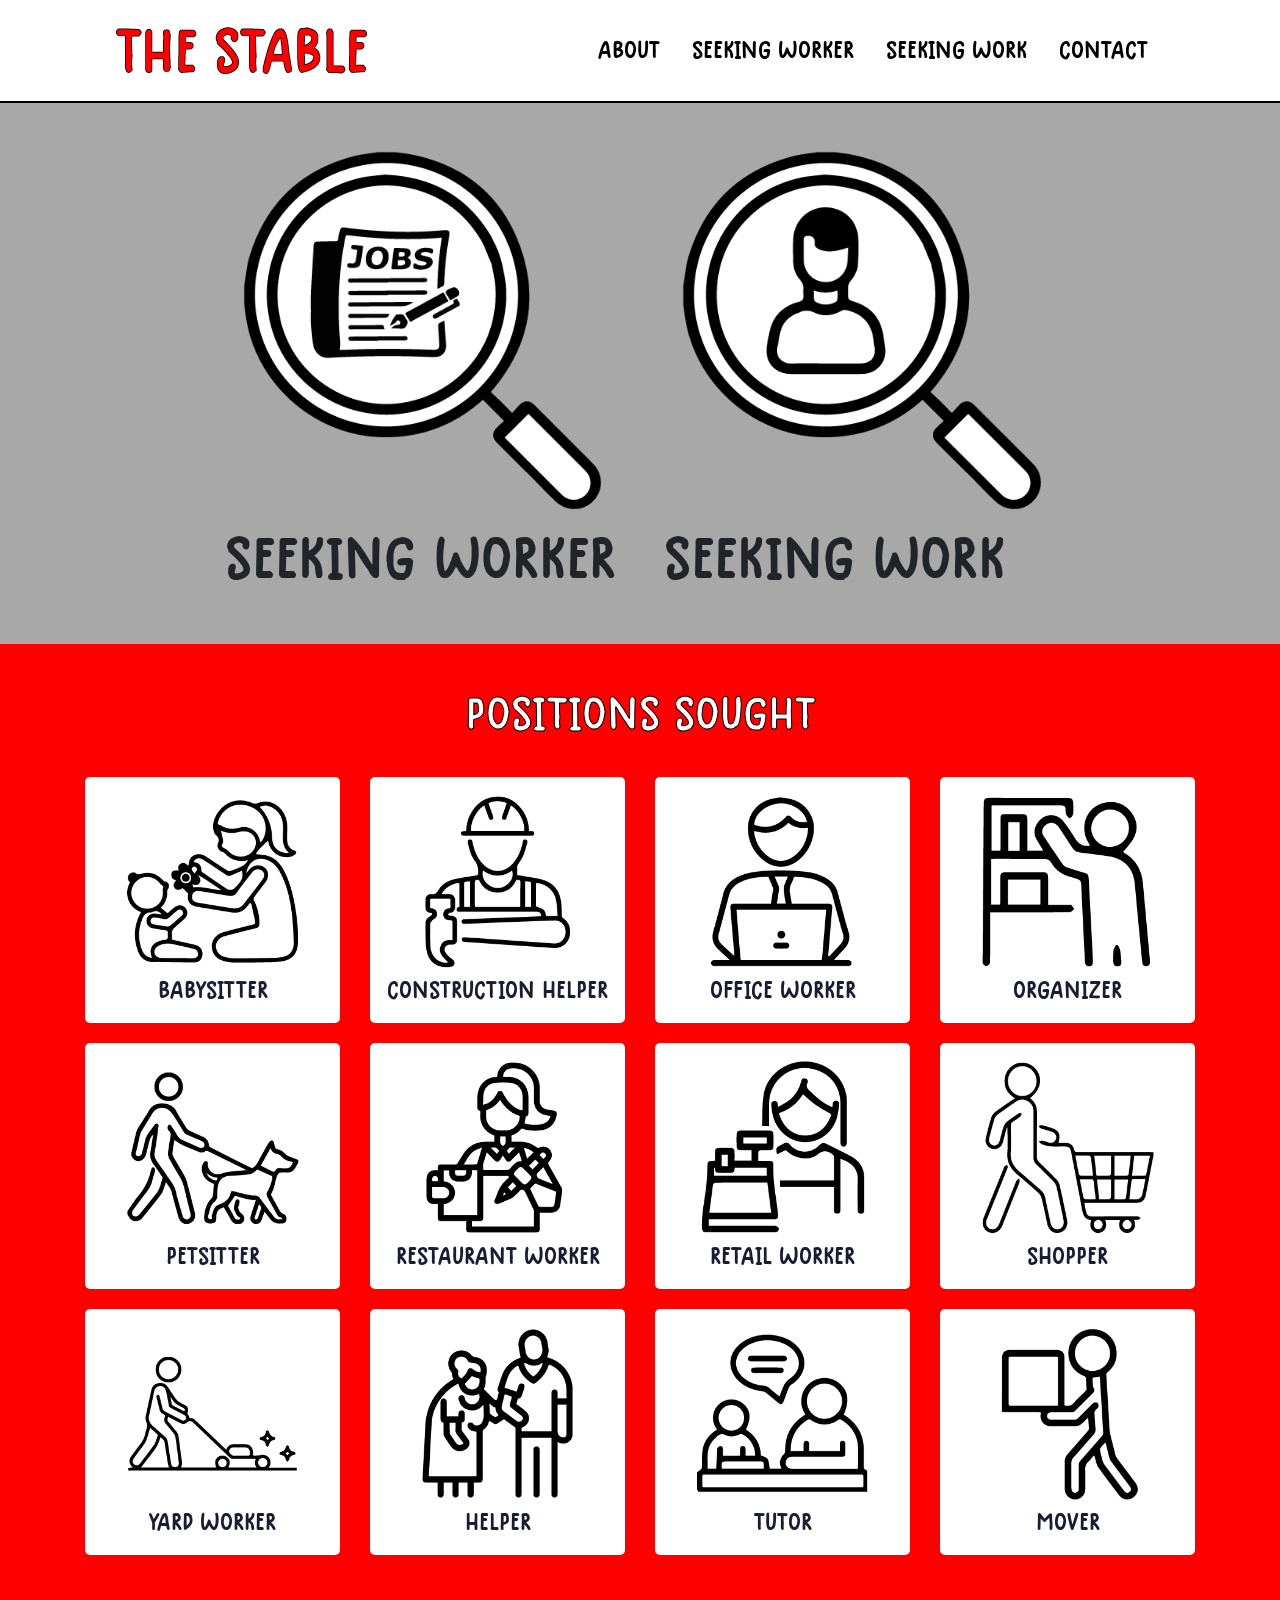
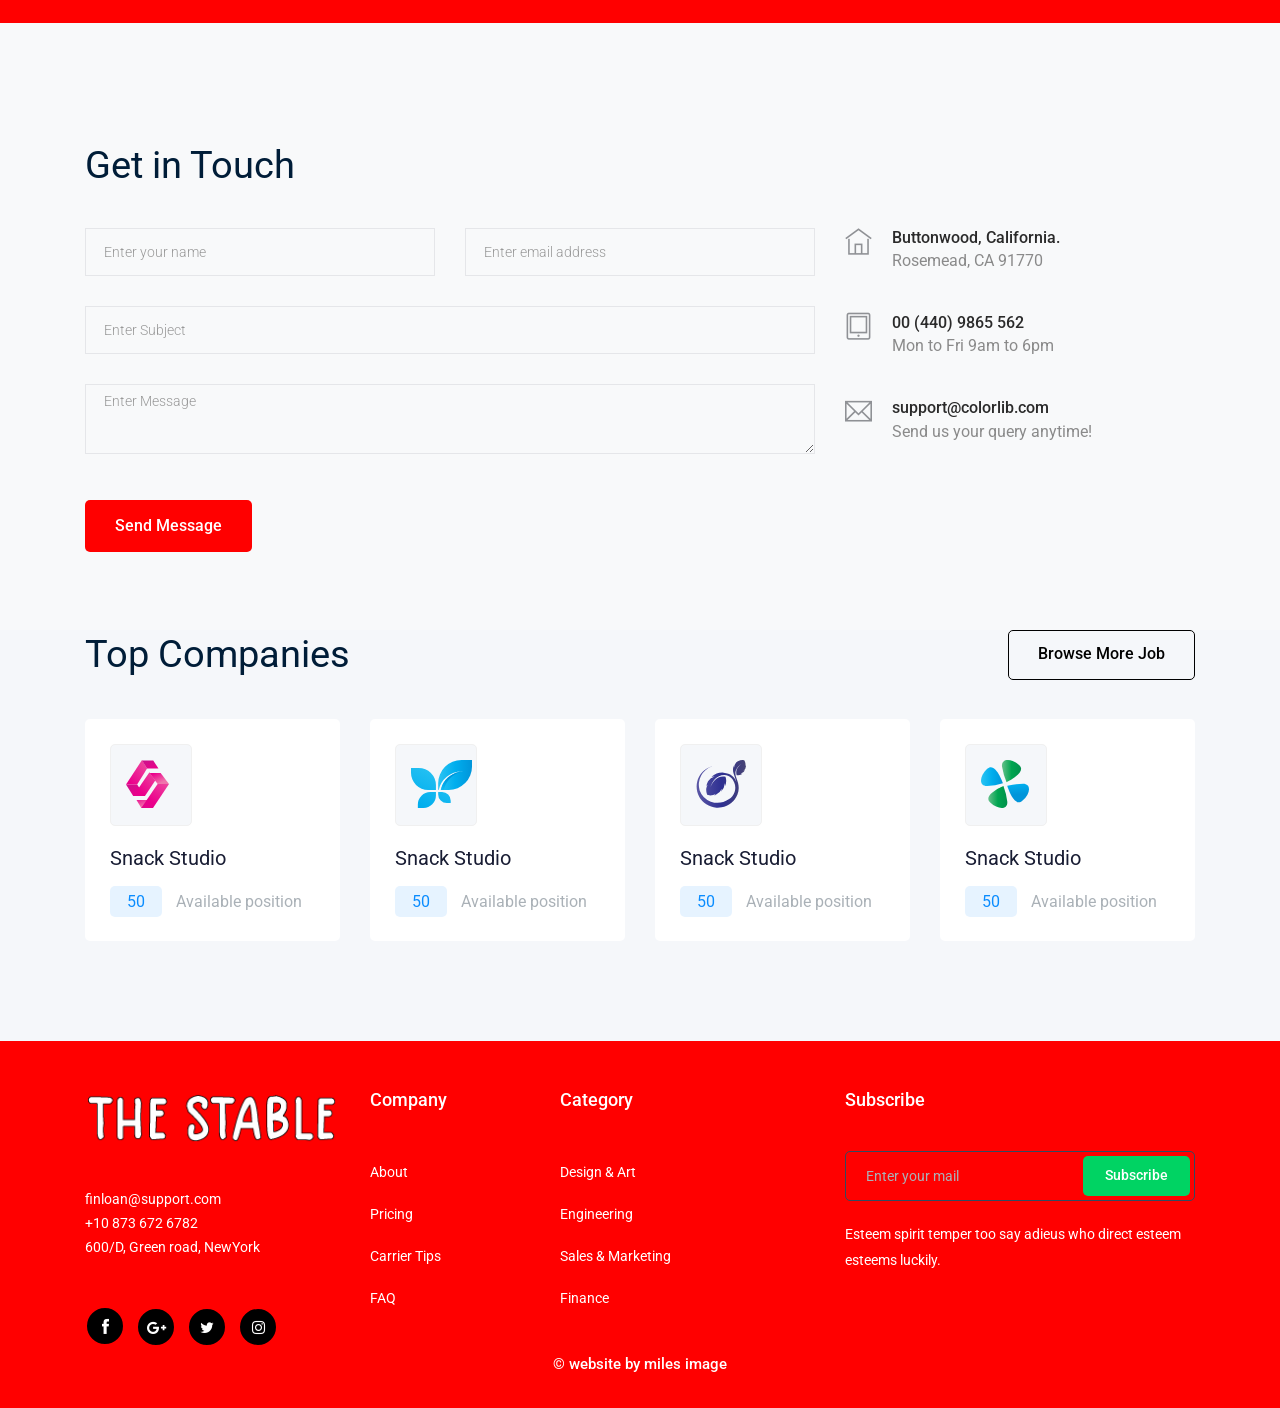
==== commit 9d06a49c: "fdg" ====
--- a/index.html
+++ b/index.html
@@ -102,9 +102,9 @@
     <div class="popular_catagory_area py-5">
         <div class="container">
             <div class="row">
-                <div class="col-lg-12">
+                <div class="col-lg-12 text-center">
                     <div class="section_title mb-40">
-                        <h3>POSITIONS SOUGHT</h3>
+                        <h3 style="-webkit-text-stroke: 1px black;">POSITIONS SOUGHT</h3>
                     </div>
                 </div>
             </div>
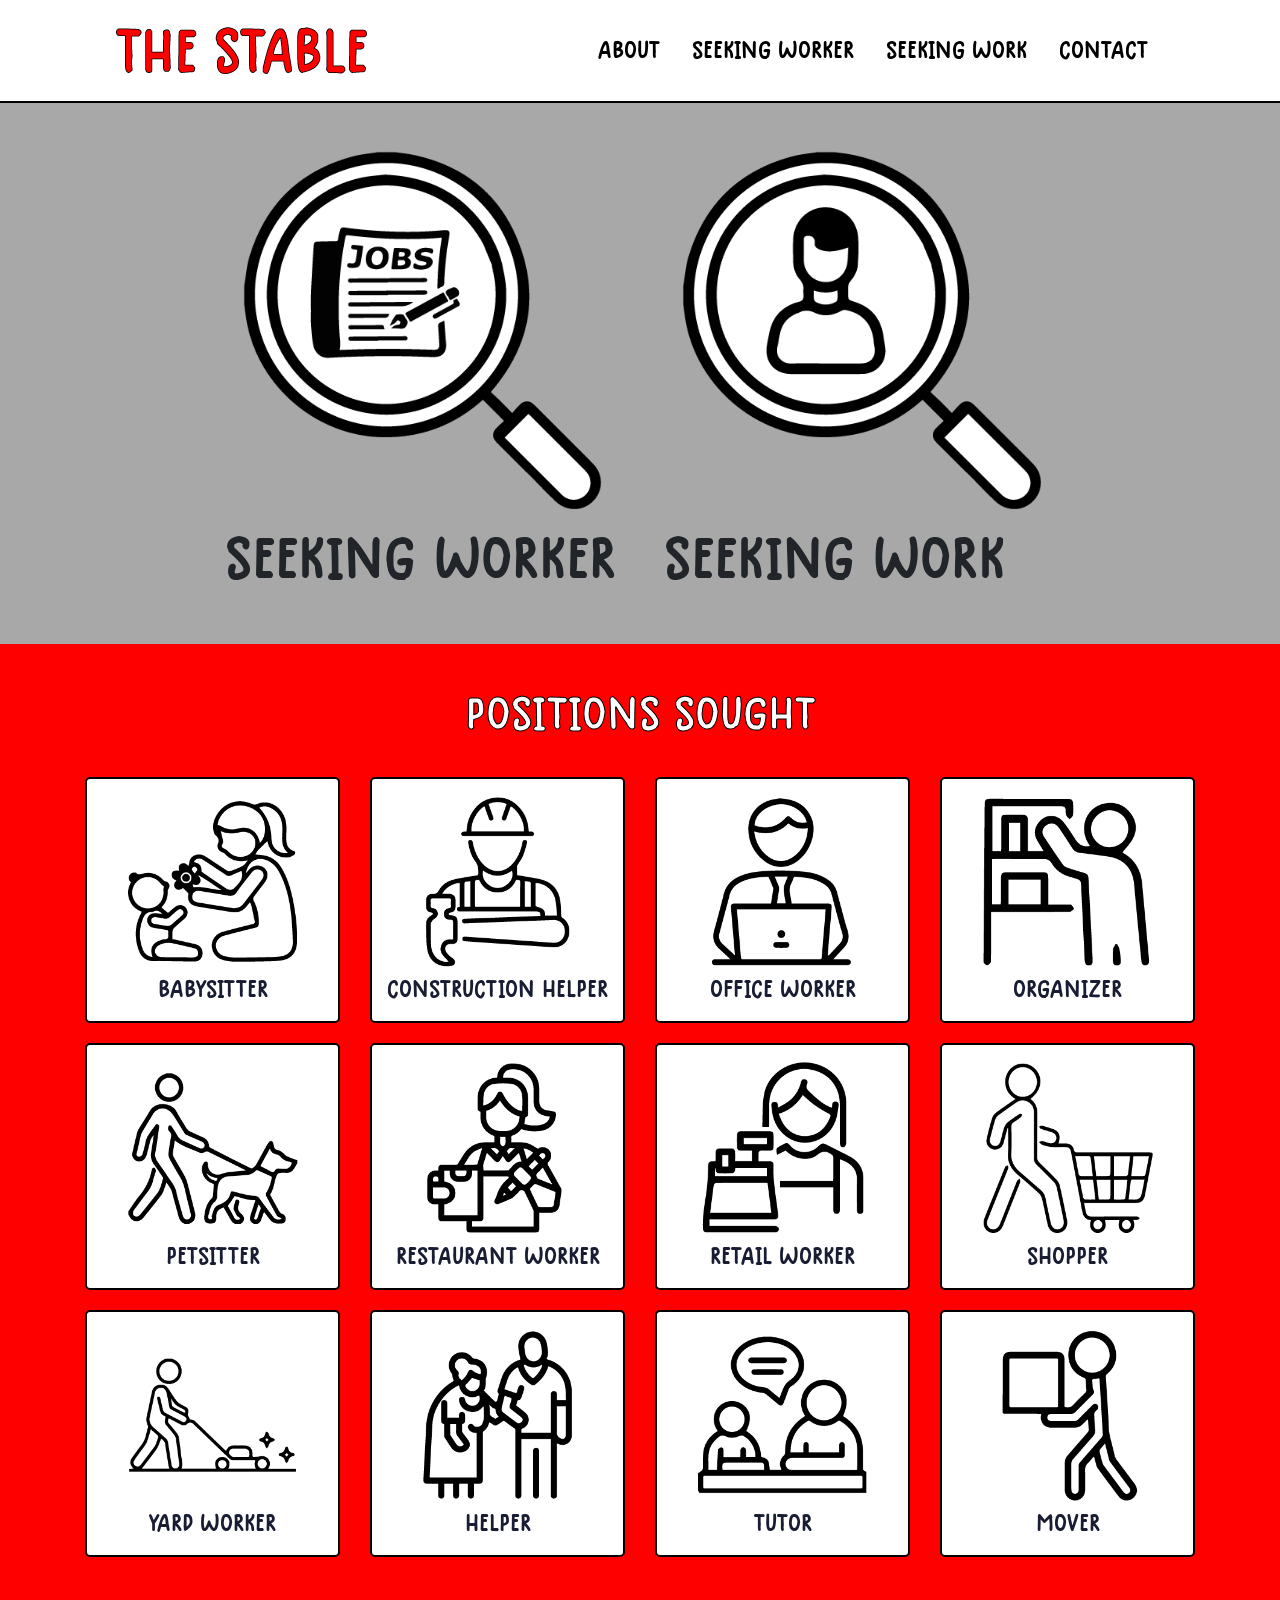
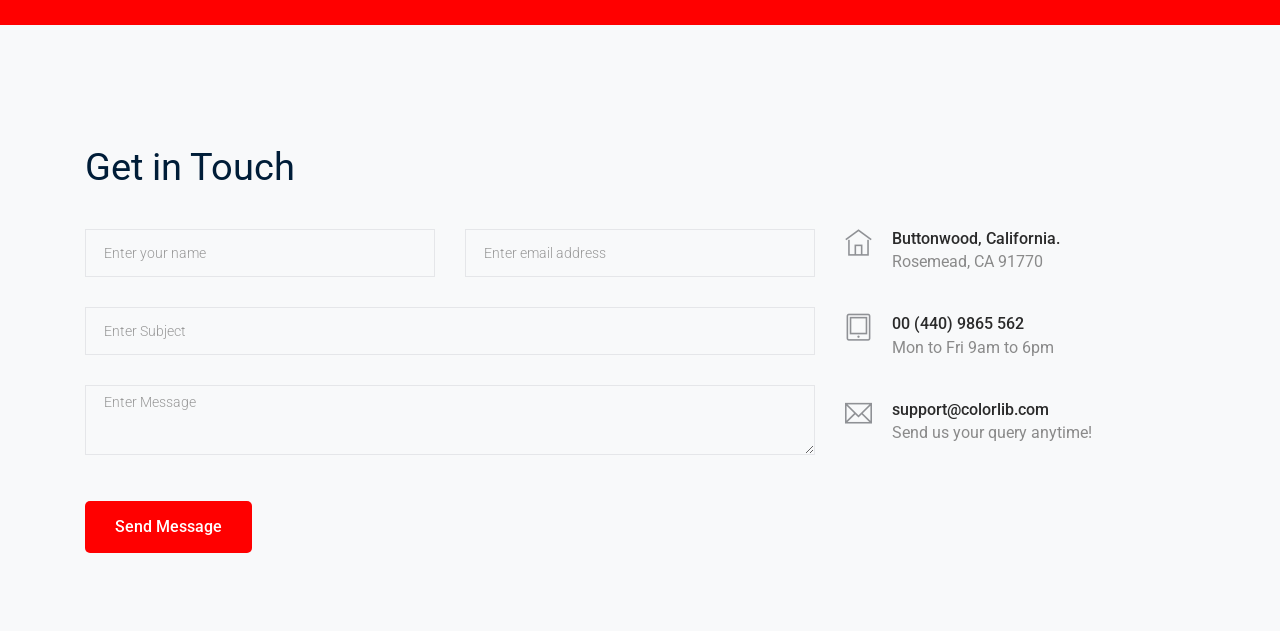
==== commit adc44001: "wqe" ====
--- a/index.html
+++ b/index.html
@@ -320,176 +320,6 @@
     <!-- popular_catagory_area_end  -->
 
    
-
-    
-
-    <div class="top_companies_area">
-        <div class="container">
-            <div class="row align-items-center mb-40">
-                <div class="col-lg-6 col-md-6">
-                    <div class="section_title">
-                        <h3>Top Companies</h3>
-                    </div>
-                </div>
-                <div class="col-lg-6 col-md-6">
-                    <div class="brouse_job text-right">
-                        <a href="jobs.html" class="boxed-btn4">Browse More Job</a>
-                    </div>
-                </div>
-            </div>
-            <div class="row">
-                <div class="col-lg-4 col-xl-3 col-md-6">
-                    <div class="single_company">
-                        <div class="thumb">
-                            <img src="img/svg_icon/5.svg" alt="">
-                        </div>
-                        <a href="jobs.html">
-                            <h3>Snack Studio</h3>
-                        </a>
-                        <p> <span>50</span> Available position</p>
-                    </div>
-                </div>
-                <div class="col-lg-4 col-xl-3 col-md-6">
-                    <div class="single_company">
-                        <div class="thumb">
-                            <img src="img/svg_icon/4.svg" alt="">
-                        </div>
-                        <a href="jobs.html">
-                            <h3>Snack Studio</h3>
-                        </a>
-                        <p> <span>50</span> Available position</p>
-                    </div>
-                </div>
-                <div class="col-lg-4 col-xl-3 col-md-6">
-                    <div class="single_company">
-                        <div class="thumb">
-                            <img src="img/svg_icon/3.svg" alt="">
-                        </div>
-                        <a href="jobs.html">
-                            <h3>Snack Studio</h3>
-                        </a>
-                        <p> <span>50</span> Available position</p>
-                    </div>
-                </div>
-                <div class="col-lg-4 col-xl-3 col-md-6">
-                    <div class="single_company">
-                        <div class="thumb">
-                            <img src="img/svg_icon/1.svg" alt="">
-                        </div>
-                        <a href="jobs.html">
-                            <h3>Snack Studio</h3>
-                        </a>
-                        <p> <span>50</span> Available position</p>
-                    </div>
-                </div>
-            </div>
-        </div>
-    </div>
-
-   
-
-    <!-- footer start -->
-    <footer class="footer">
-        <div class="footer_top pt-5 pb-0">
-            <div class="container">
-                <div class="row">
-                    <div class="col-xl-3 col-md-6 col-lg-3">
-                        <div class="footer_widget wow fadeInUp" data-wow-duration="1s" data-wow-delay=".3s">
-                            <div class="footer_logo">
-                                <a href="#">
-                                    <img src="images/logo-white.png" class="img-fluid">
-                                </a>
-                            </div>
-                            <p>
-                                finloan@support.com <br>
-                                +10 873 672 6782 <br>
-                                600/D, Green road, NewYork
-                            </p>
-                            <div class="socail_links">
-                                <ul>
-                                    <li>
-                                        <a href="#">
-                                            <i class="ti-facebook"></i>
-                                        </a>
-                                    </li>
-                                    <li>
-                                        <a href="#">
-                                            <i class="fa fa-google-plus"></i>
-                                        </a>
-                                    </li>
-                                    <li>
-                                        <a href="#">
-                                            <i class="fa fa-twitter"></i>
-                                        </a>
-                                    </li>
-                                    <li>
-                                        <a href="#">
-                                            <i class="fa fa-instagram"></i>
-                                        </a>
-                                    </li>
-                                </ul>
-                            </div>
-
-                        </div>
-                    </div>
-                    <div class="col-xl-2 col-md-6 col-lg-2">
-                        <div class="footer_widget wow fadeInUp" data-wow-duration="1.1s" data-wow-delay=".4s">
-                            <h3 class="footer_title">
-                                Company
-                            </h3>
-                            <ul>
-                                <li><a href="#">About </a></li>
-                                <li><a href="#"> Pricing</a></li>
-                                <li><a href="#">Carrier Tips</a></li>
-                                <li><a href="#">FAQ</a></li>
-                            </ul>
-
-                        </div>
-                    </div>
-                    <div class="col-xl-3 col-md-6 col-lg-3">
-                        <div class="footer_widget wow fadeInUp" data-wow-duration="1.2s" data-wow-delay=".5s">
-                            <h3 class="footer_title">
-                                Category
-                            </h3>
-                            <ul>
-                                <li><a href="#">Design & Art</a></li>
-                                <li><a href="#">Engineering</a></li>
-                                <li><a href="#">Sales & Marketing</a></li>
-                                <li><a href="#">Finance</a></li>
-                            </ul>
-                        </div>
-                    </div>
-                    <div class="col-xl-4 col-md-6 col-lg-4">
-                        <div class="footer_widget wow fadeInUp" data-wow-duration="1.3s" data-wow-delay=".6s">
-                            <h3 class="footer_title">
-                                Subscribe
-                            </h3>
-                            <form action="#" class="newsletter_form">
-                                <input type="text" placeholder="Enter your mail">
-                                <button type="submit">Subscribe</button>
-                            </form>
-                            <p class="newsletter_text">Esteem spirit temper too say adieus who direct esteem esteems
-                                luckily.</p>
-                        </div>
-                    </div>
-                </div>
-            </div>
-        </div>
-        <div class="copy-right_text wow fadeInUp" data-wow-duration="1.4s" data-wow-delay=".3s">
-            <div class="container">
-                <div class="footer_border"></div>
-                <div class="row">
-                    <div class="col-xl-12">
-                        <p class="copy_right text-center">
-                          &copy;  website by miles image 
-                        </p>
-                    </div>
-                </div>
-            </div>
-        </div>
-    </footer>
-    <!--/ footer end  -->
-
     <!-- link that opens popup -->
     <!-- JS here -->
     <script src="js/vendor/modernizr-3.5.0.min.js"></script>
--- a/css/style.css
+++ b/css/style.css
@@ -2378,7 +2378,7 @@
   background: #FFFFFF;
   border-radius: 5px;
   padding: 12px;
-  border: 1px solid transparent;
+  border: 2px solid black;
   transition: 0.3s;
   margin-bottom: 20px;
 }
@@ -2415,13 +2415,11 @@
 }
 
 .popular_catagory_area .single_catagory:hover h4 {
-  color: #00D363;
+  color: #d30000;
   text-decoration: underline;
 }
 
-.popular_catagory_area .single_catagory:hover {
-  border-color: #B2F2D0;
-}
+ 
 
 .job_searcing_wrap {
   position: relative;
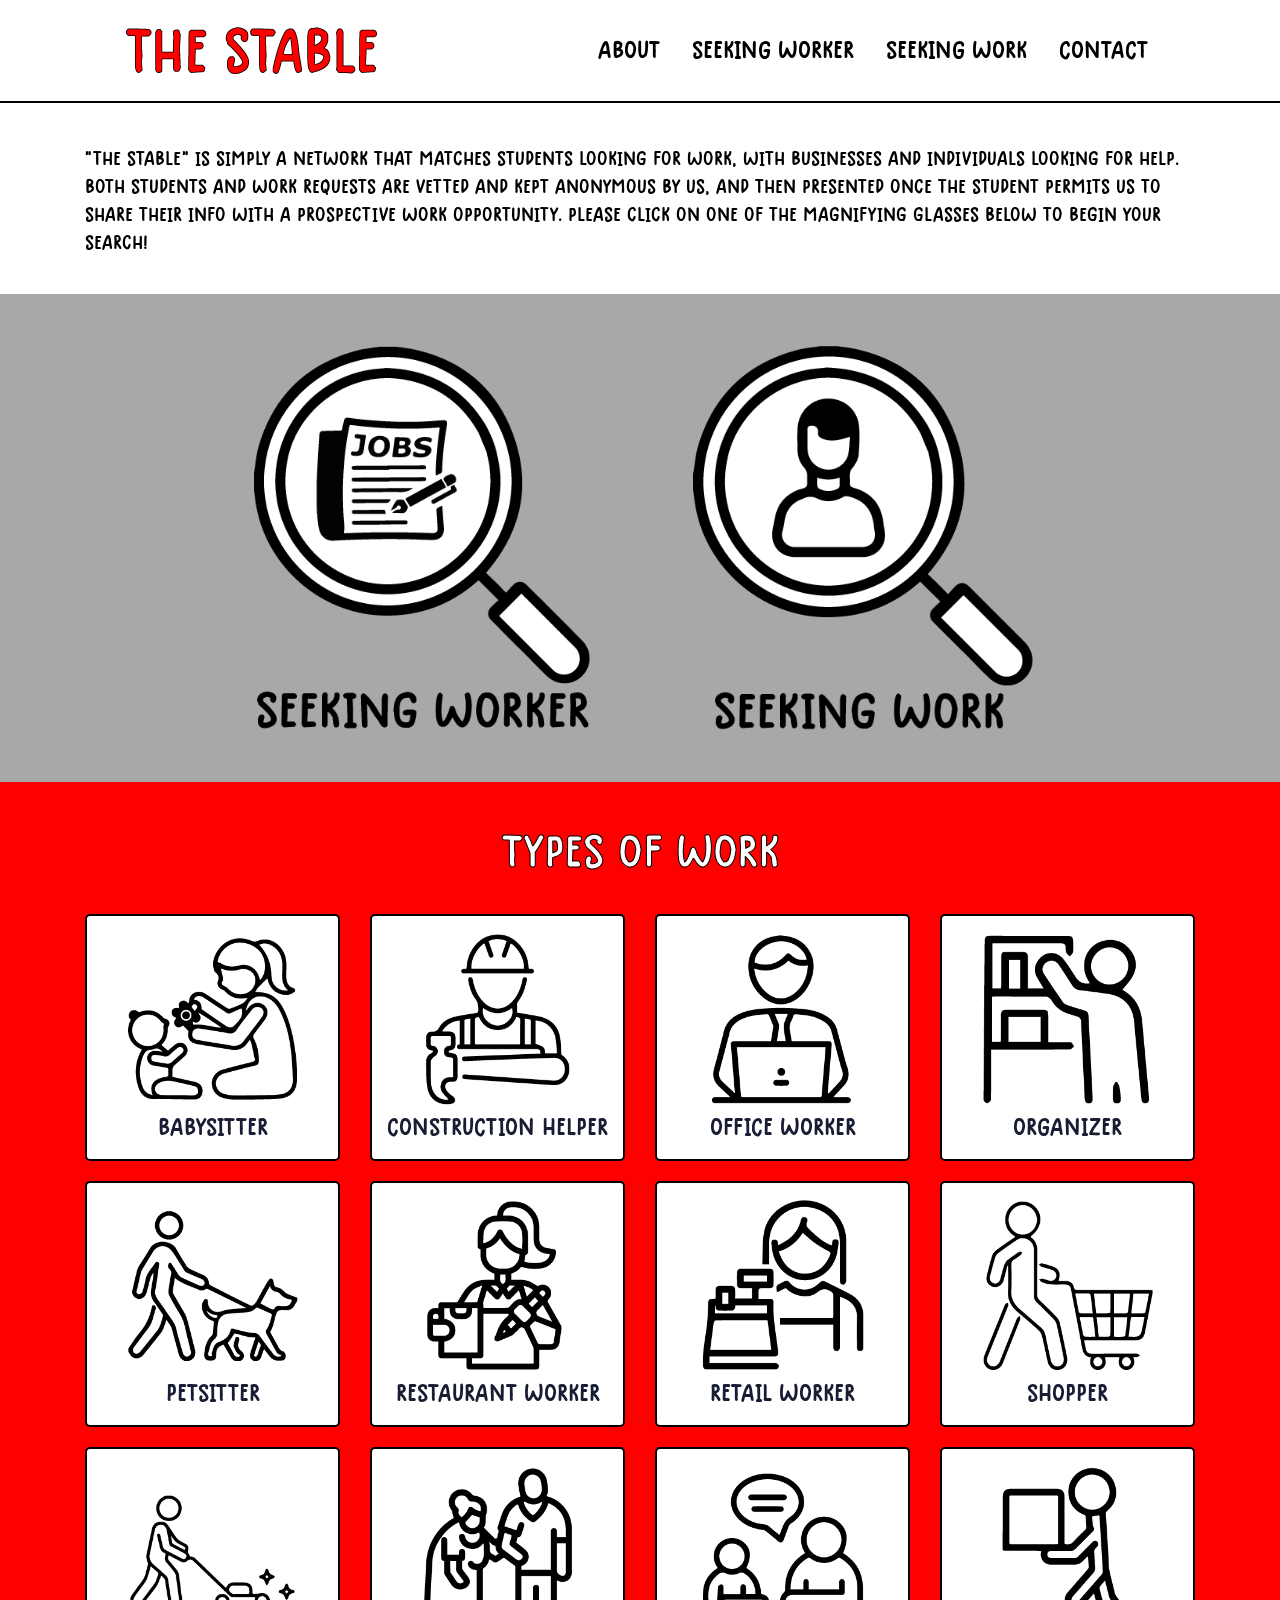
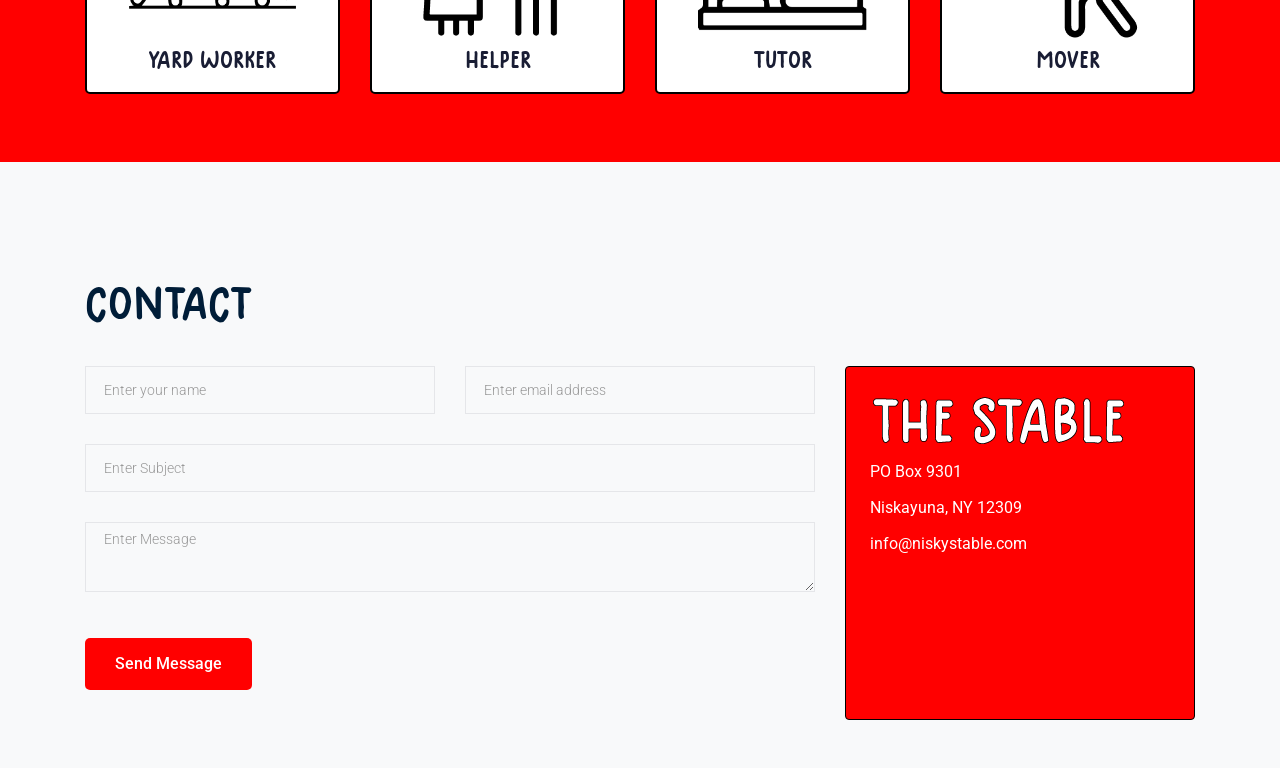
==== commit da687244: "dsfdsf" ====
--- a/index.html
+++ b/index.html
@@ -37,7 +37,7 @@
                     <div class="header_bottom_border">
                         <div class="row align-items-center justify-content-around">
                             <div class="col-xl-3 col-lg-3">
-                                <div class="logo">
+                                <div class="logo text-lg-center ">
                                     <a href="index.html">
                                         <img src="images/logo.png" alt="">
                                     </a>
@@ -75,21 +75,33 @@
     </header>
     <!-- header-end -->
 
+    <section class="intro">
+        <div class="container ">
+            <div class="row">
+                <div class="col-lg-12 ">
+                    <p class="high-school fs-3" >
+                       "THE STABLE" IS SIMPLY A NETWORK THAT MATCHES STUDENTS LOOKING FOR WORK, WITH BUSINESSES AND INDIVIDUALS LOOKING FOR HELP.  BOTH STUDENTS AND WORK REQUESTS ARE VETTED AND KEPT ANONYMOUS BY US, AND THEN PRESENTED ONCE THE STUDENT PERMITS US TO SHARE THEIR INFO WITH A PROSPECTIVE WORK OPPORTUNITY.  PLEASE CLICK ON ONE OF THE MAGNIFYING GLASSES BELOW TO BEGIN YOUR SEARCH!
+                    </p>
+                </div>
+            </div>
+        </div>
+    </section>
+
       <!-- job_searcing_wrap  -->
-    <div class="job_searcing_wrap py-5" style="margin-top: 5.3rem;">
+    <div class="job_searcing_wrap py-5 mt-4" style="margin-top: 5.3rem;">
         <div class="container">
             <div class="row">
                 <div class="col-lg-6  col-md-6 text-center text-lg-right px-4 ">
                    <img src="./images/mag-paper.png" class="img-fluid w-75">
-                   <div class="title fs-1">
+                   <!-- <div class="title fs-1">
                        SEEKING WORKER
-                   </div>
+                   </div> -->
                 </div>
                 <div class="col-lg-6  col-md-6 text-center text-lg-left  px-4 ">
                       <img src="./images/mag-person.png" class="img-fluid w-75">
-                      <div class="title fs-1">
+                      <!-- <div class="title fs-1">
                       SEEKING WORK
-                   </div>
+                   </div> -->
                 </div>
             </div>
         </div>
@@ -104,7 +116,7 @@
             <div class="row">
                 <div class="col-lg-12 text-center">
                     <div class="section_title mb-40">
-                        <h3 style="-webkit-text-stroke: 1px black;">POSITIONS SOUGHT</h3>
+                        <h3 style="-webkit-text-stroke: 1px black;">TYPES OF WORK</h3>
                     </div>
                 </div>
             </div>
@@ -242,8 +254,8 @@
             <div class="row">
                 <br>
                 <div class="col-lg-12">
-                    <div class="section_title mb-40">
-                        <h3>Get in Touch</h3>
+                    <div class="section_title mb-40 ">
+                        <h3 class="high-school">CONTACT</h3>
                     </div>
                 </div>
             </div>
@@ -290,27 +302,12 @@
                     </form>
                 </div>
                 <div class="col-lg-4">
-                    <div class="media contact-info">
-                        <span class="contact-info__icon"><i class="ti-home"></i></span>
-                        <div class="media-body">
-                            <h3>Buttonwood, California.</h3>
-                            <p>Rosemead, CA 91770</p>
-                        </div>
-                    </div>
-                    <div class="media contact-info">
-                        <span class="contact-info__icon"><i class="ti-tablet"></i></span>
-                        <div class="media-body">
-                            <h3>00 (440) 9865 562</h3>
-                            <p>Mon to Fri 9am to 6pm</p>
-                        </div>
-                    </div>
-                    <div class="media contact-info">
-                        <span class="contact-info__icon"><i class="ti-email"></i></span>
-                        <div class="media-body">
-                            <h3>support@colorlib.com</h3>
-                            <p>Send us your query anytime!</p>
-                        </div>
-                    </div>
+                     <div class="addrs_infos p-4 rounded">
+                        <img src="./images/logo-white.png" class="img-fluid" alt="">
+                        <p class="my-2">PO Box 9301</p>
+                        <p class="my-2">Niskayuna, NY 12309</p>
+                        <p class="my-2">info@niskystable.com</p>
+                     </div>
                 </div>
             </div>
         </div>
--- a/css/style.css
+++ b/css/style.css
@@ -10,6 +10,11 @@
 @font-face {
   font-family: High-School-Memories;
   src: url('../fonts/High-School-Memories.ttf');
+}
+
+
+.high-school {
+  font-family: 'High-School-Memories';
 }
 
 
@@ -2368,10 +2373,10 @@
   padding: 100px 0;
 }
 
- 
+
 .popular_catagory_area .section_title h3 {
   color: #fff;
-     font-family: 'High-School-Memories';
+  font-family: 'High-School-Memories';
 }
 
 .popular_catagory_area .single_catagory {
@@ -2385,6 +2390,21 @@
 
 .popular_catagory_area .single_catagory img {
   width: 80%;
+}
+
+.intro {
+  padding-top: 145px;
+   
+}
+.intro p{
+ color: #000;
+   
+}
+
+@media(max-width:992px) {
+  .intro {
+    padding-top: 115px;
+  }
 }
 
 .popular_catagory_area .single_catagory a h4 {
@@ -2397,6 +2417,18 @@
   font-family: 'High-School-Memories';
 }
 
+.addrs_infos {
+  background: red;
+  height: 100%;
+  border: 1px solid black;
+}
+
+.addrs_infos p {
+  color: #fff;
+
+}
+
+
 .popular_catagory_area .single_catagory p {
   font-size: 16px;
   color: #AAB1B7;
@@ -2419,7 +2451,7 @@
   text-decoration: underline;
 }
 
- 
+
 
 .job_searcing_wrap {
   position: relative;
@@ -2440,9 +2472,9 @@
   }
 }
 
-.job_searcing_wrap .title{
+.job_searcing_wrap .title {
   font-family: High-School-Memories;
-      font-size: 3rem;
+  font-size: 3rem;
 }
 
 .job_searcing_wrap.overlay::before {
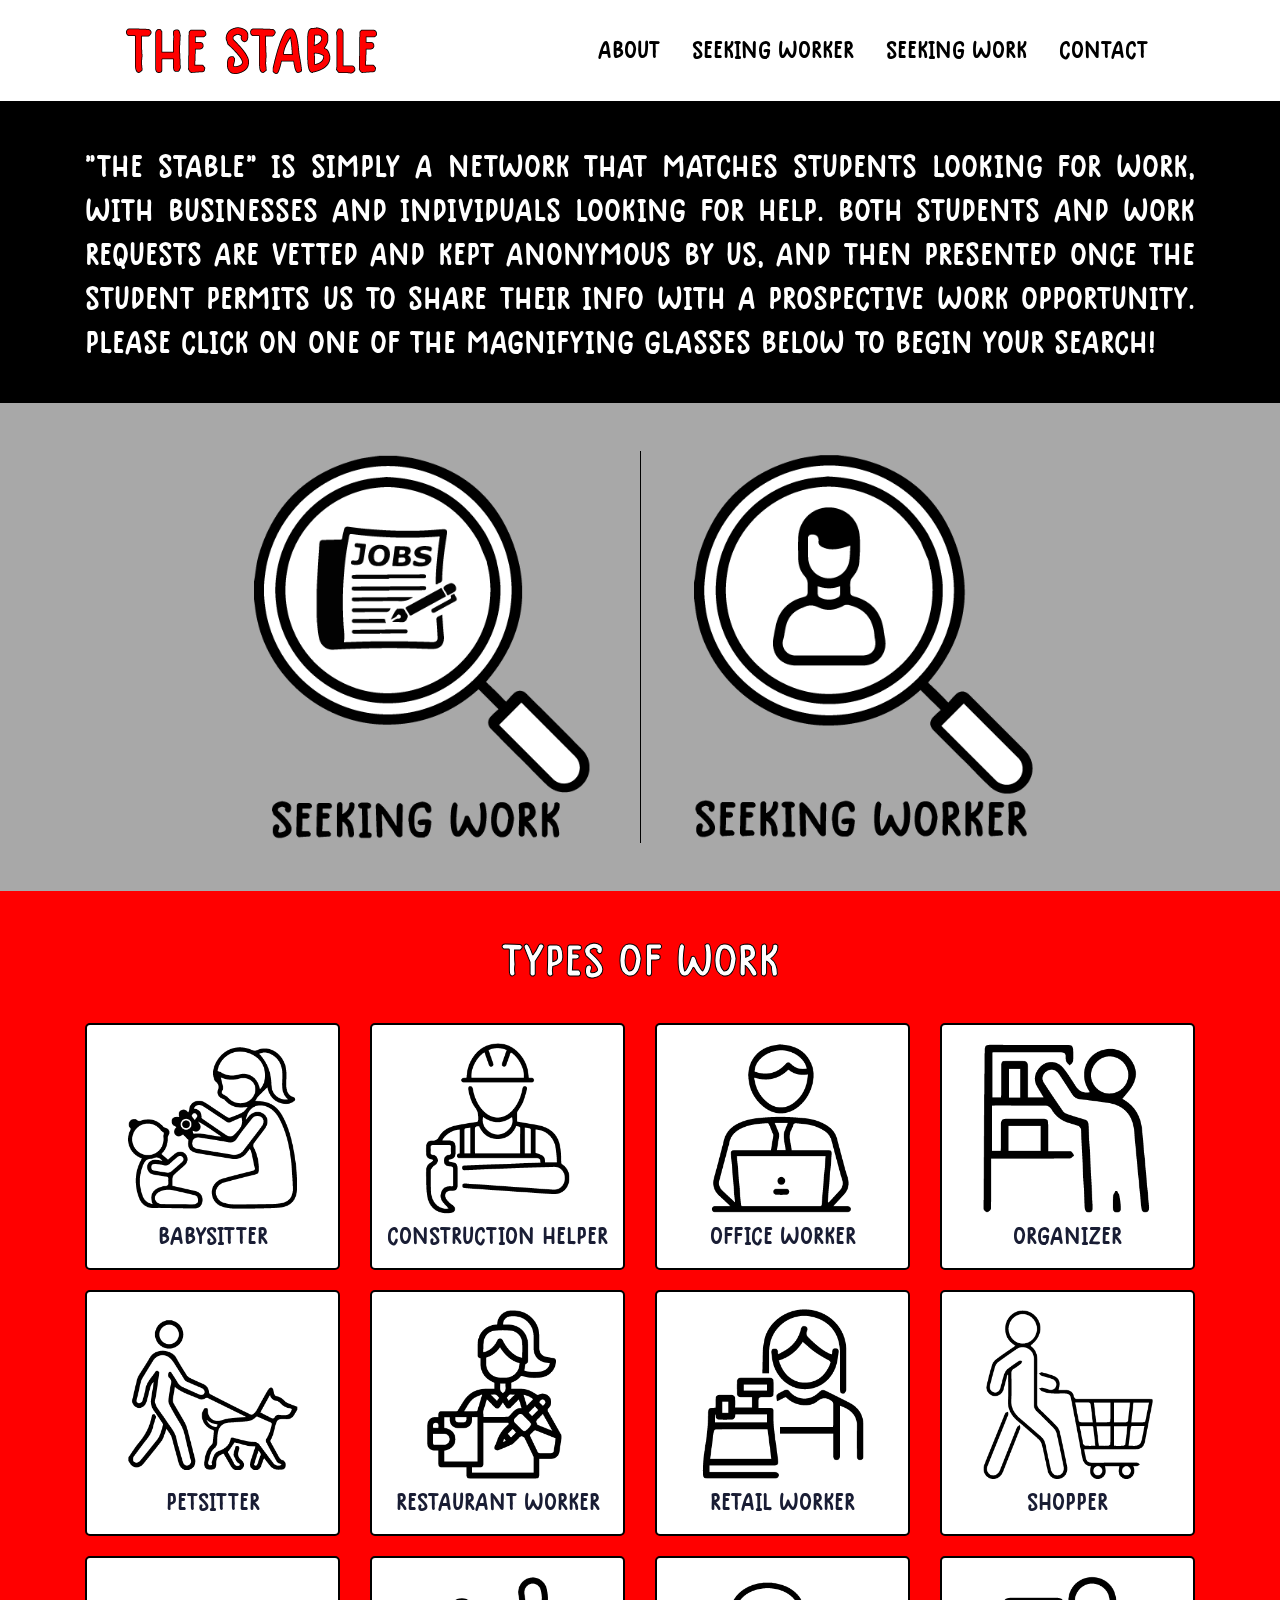
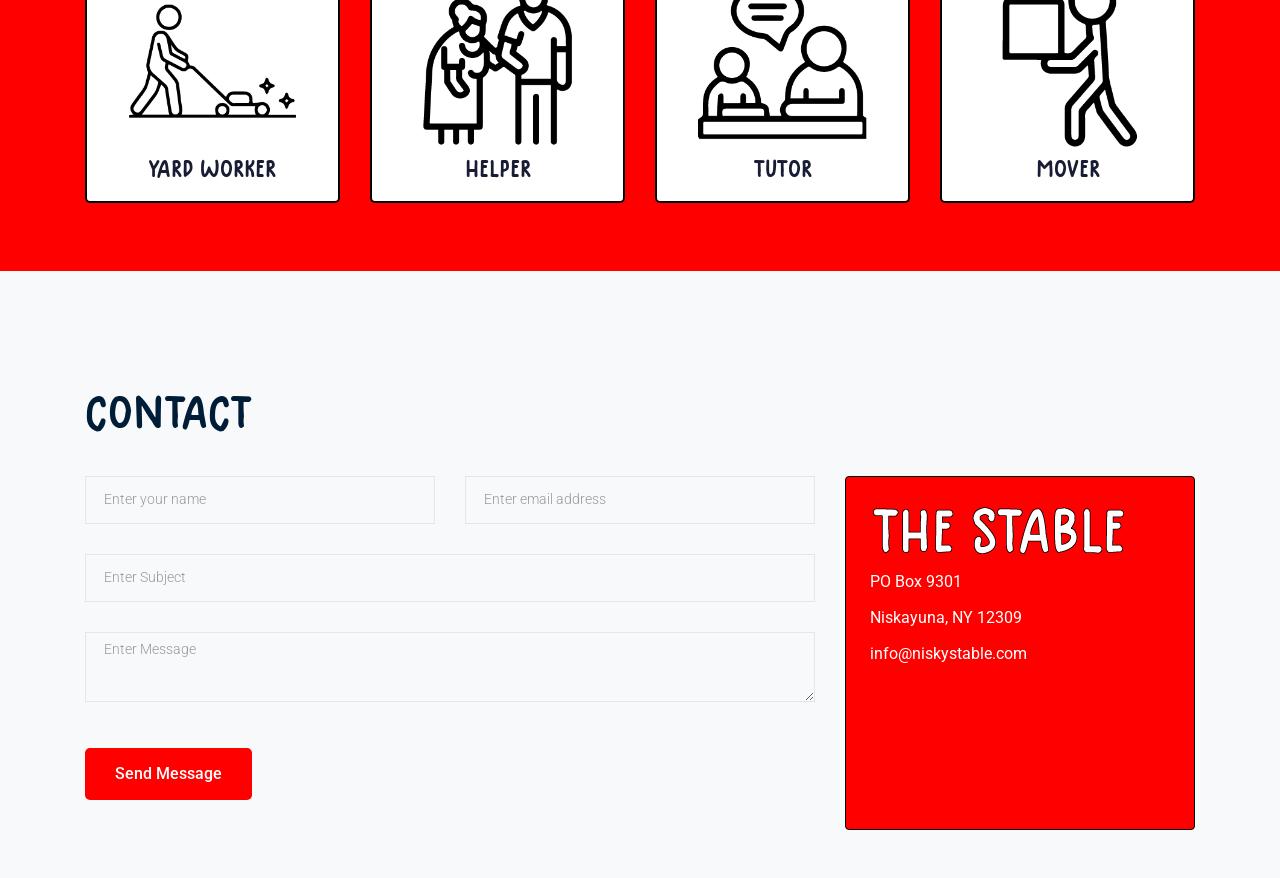
==== commit 2642ba9d: "sdf" ====
--- a/index.html
+++ b/index.html
@@ -88,7 +88,7 @@
     </section>
 
       <!-- job_searcing_wrap  -->
-    <div class="job_searcing_wrap py-5 mt-4" style="margin-top: 5.3rem;">
+    <div class="job_searcing_wrap py-5 mt-0" style="margin-top: 5.3rem;">
         <div class="container">
             <div class="row">
                 <div class="col-lg-6  col-md-6 text-center text-lg-right px-4 ">
@@ -97,7 +97,7 @@
                        SEEKING WORKER
                    </div> -->
                 </div>
-                <div class="col-lg-6  col-md-6 text-center text-lg-left  px-4 ">
+                <div class="col-lg-6  col-md-6 text-center text-lg-left  px-4 border-adjust" >
                       <img src="./images/mag-person.png" class="img-fluid w-75">
                       <!-- <div class="title fs-1">
                       SEEKING WORK
--- a/css/style.css
+++ b/css/style.css
@@ -2392,19 +2392,32 @@
   width: 80%;
 }
 
+.border-adjust{
+  border-left: 1px solid black;
+}
+
 .intro {
   padding-top: 145px;
+  background: #000;
+  padding-bottom: 25px;
    
 }
 .intro p{
- color: #000;
-   
+     color: rgb(255, 255, 255);
+    text-align: justify;
+    font-size: 25.9px;
+    line-height: 1.7;
 }
 
 @media(max-width:992px) {
   .intro {
     padding-top: 115px;
-  }
+  } 
+}
+@media(max-width:768px) {
+   .border-adjust{
+  border-left: 0 ;
+}
 }
 
 .popular_catagory_area .single_catagory a h4 {
@@ -2447,7 +2460,7 @@
 }
 
 .popular_catagory_area .single_catagory:hover h4 {
-  color: #d30000;
+  color: red;
   text-decoration: underline;
 }
 
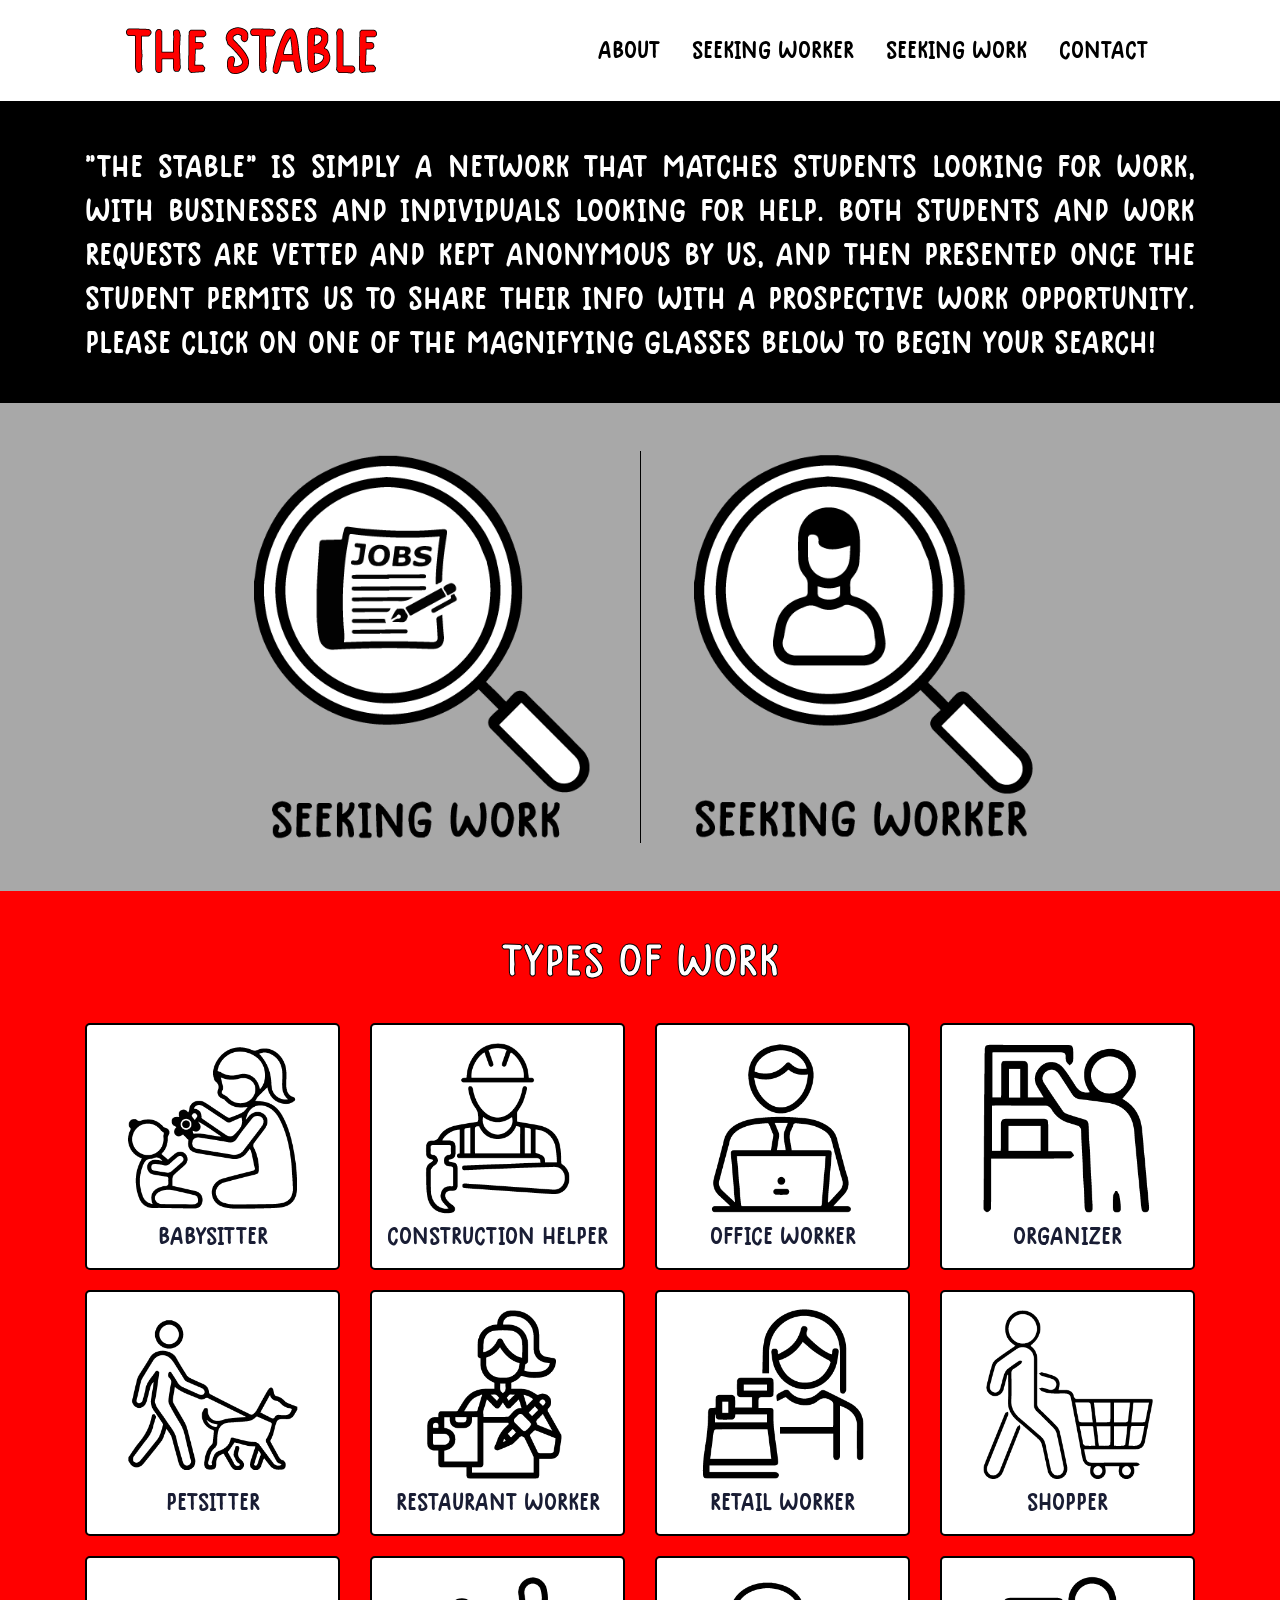
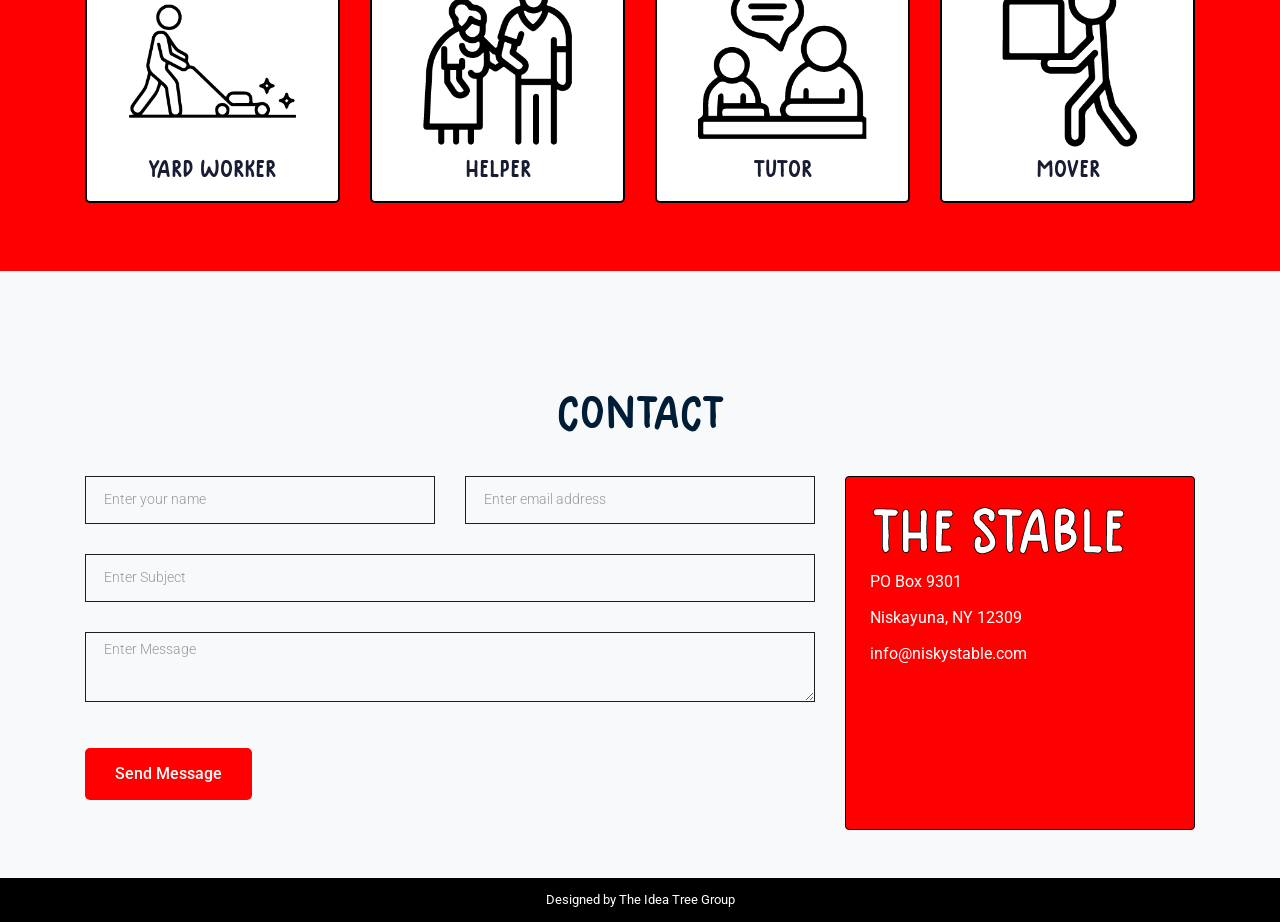
==== commit 47a9f08d: "qwewqe" ====
--- a/index.html
+++ b/index.html
@@ -254,7 +254,7 @@
             <div class="row">
                 <br>
                 <div class="col-lg-12">
-                    <div class="section_title mb-40 ">
+                    <div class="section_title mb-40 text-center">
                         <h3 class="high-school">CONTACT</h3>
                     </div>
                 </div>
@@ -311,6 +311,10 @@
                 </div>
             </div>
         </div>
+    </section>
+
+    <section class="text-center" style="background-color: rgb(0, 0, 0); ">
+        <p class="my-0 py-2 text-white small">Designed by The Idea Tree Group</p>
     </section>
 
 
--- a/css/style.css
+++ b/css/style.css
@@ -3771,7 +3771,7 @@
 }
 
 .form-contact .form-control {
-  border: 1px solid #e5e6e9;
+  border: 1px solid #1f1f1f;
   border-radius: 0px;
   height: 48px;
   padding-left: 18px;
